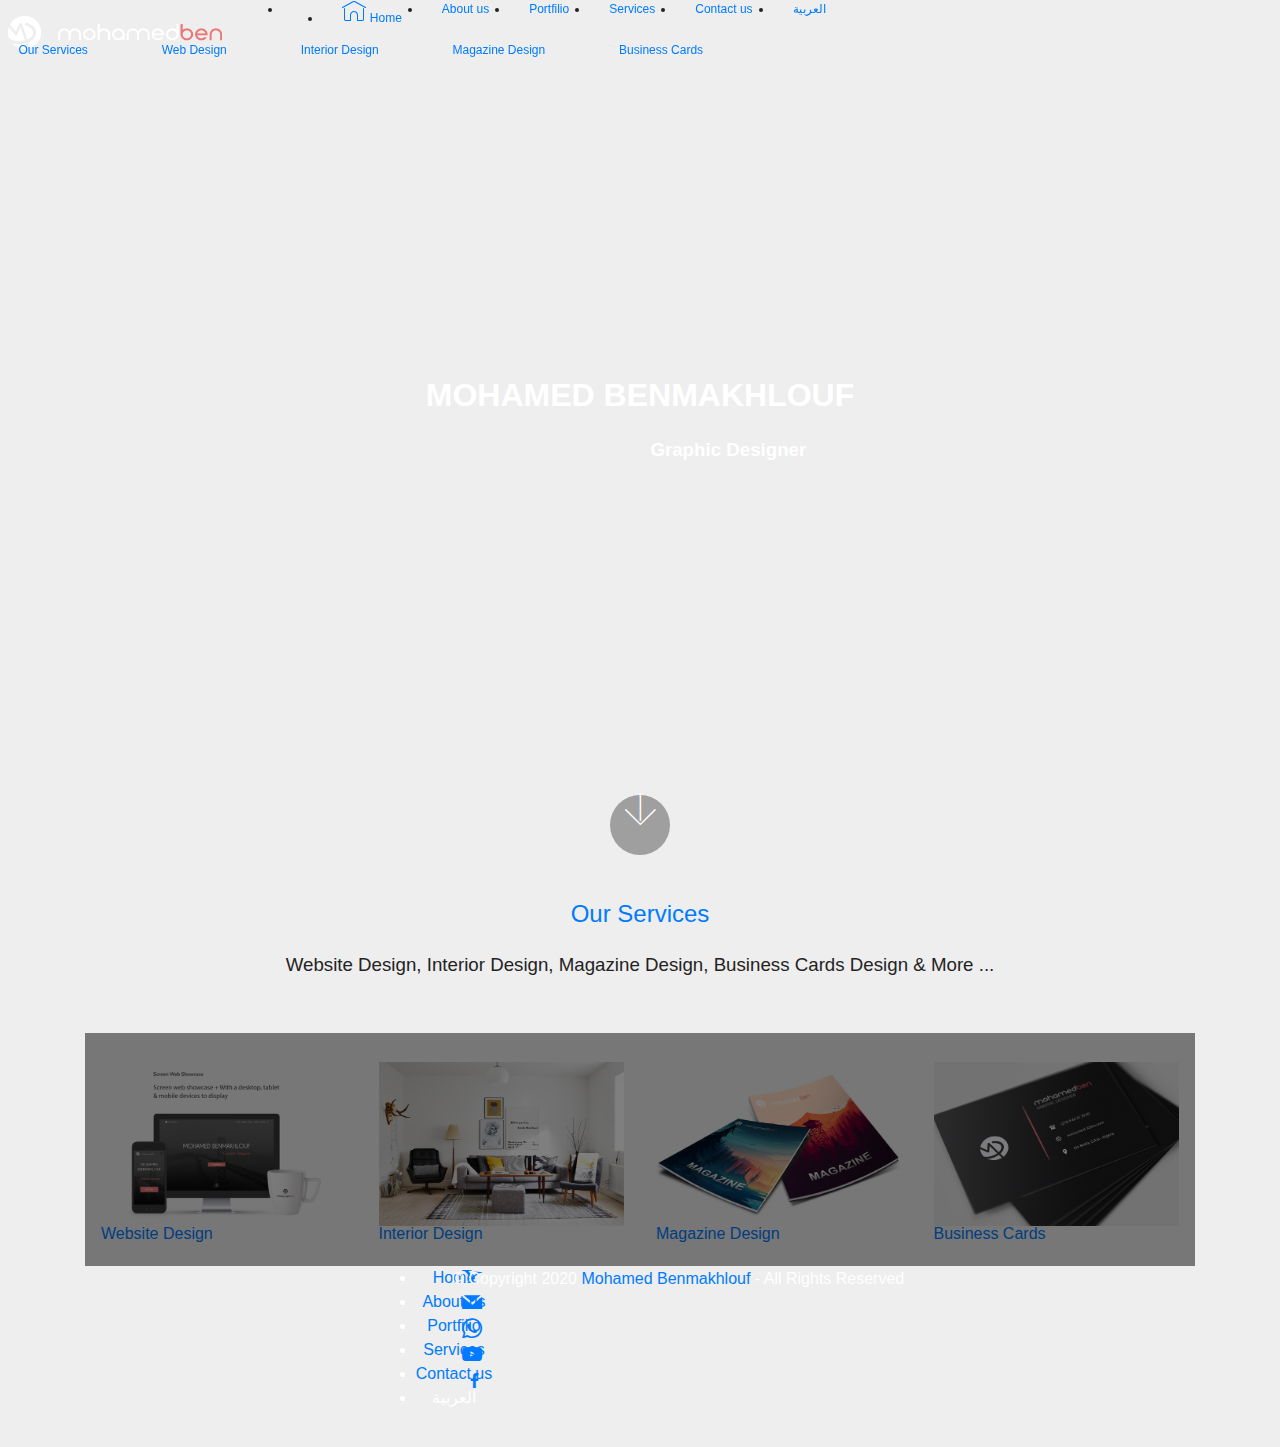
==== index.html @ 1be58bbb "create github pages" ====
<!DOCTYPE html>
<html  >
<head>
  <!-- Site made with Mobirise Website Builder v4.12.4, https://mobirise.com -->
  <meta charset="UTF-8">
  <meta http-equiv="X-UA-Compatible" content="IE=edge">
  <meta name="generator" content="Mobirise v4.12.4, mobirise.com">
  <meta name="viewport" content="width=device-width, initial-scale=1, minimum-scale=1">
  <link rel="shortcut icon" href="assets/images/logo-03-128x128-1.png" type="image/x-icon">
  <meta name="description" content="">
  
  
  <title>Home</title>
  <link rel="stylesheet" href="assets/web/assets/mobirise-icons/mobirise-icons.css">
  <link rel="stylesheet" href="assets/facebook-plugin/style.css">
  <link rel="stylesheet" href="assets/bootstrap/css/bootstrap.min.css">
  <link rel="stylesheet" href="assets/bootstrap/css/bootstrap-grid.min.css">
  <link rel="stylesheet" href="assets/bootstrap/css/bootstrap-reboot.min.css">
  <link rel="stylesheet" href="assets/dropdown/css/style.css">
  <link rel="stylesheet" href="assets/tether/tether.min.css">
  <link rel="stylesheet" href="assets/socicon/css/styles.css">
  <link rel="stylesheet" href="assets/theme/css/style.css">
  <link href="assets/fonts/style.css" rel="stylesheet">
  <link rel="preload" as="style" href="assets/mobirise/css/mbr-additional.css"><link rel="stylesheet" href="assets/mobirise/css/mbr-additional.css" type="text/css">
  
  
  
</head>
<body>
  <section class="menu cid-qTkzRZLJNu" once="menu" id="menu1-0">

    

    <nav class="navbar navbar-expand beta-menu navbar-dropdown align-items-center navbar-fixed-top navbar-toggleable-sm bg-color transparent">
        <button class="navbar-toggler navbar-toggler-right" type="button" data-toggle="collapse" data-target="#navbarSupportedContent" aria-controls="navbarSupportedContent" aria-expanded="false" aria-label="Toggle navigation">
            <div class="hamburger">
                <span></span>
                <span></span>
                <span></span>
                <span></span>
            </div>
        </button>
        <div class="menu-logo">
            <div class="navbar-brand">
                <span class="navbar-logo">
                    
                         <a href="index.html"><img src="assets/images/logo-mohamed-ben-408x108.png" alt="Bohamed Ben" title="Mohamed Ben" style="height: 3.8rem;"></a>
                    
                </span>
                
            </div>
        </div>
        <div class="collapse navbar-collapse" id="navbarSupportedContent">
            <ul class="navbar-nav nav-dropdown nav-right" data-app-modern-menu="true"><li class="nav-item">
                    <a class="nav-link link text-white display-4" href="https://mobirise.com">
                        </a>
                </li><li class="nav-item"><a class="nav-link link text-white display-4" href="index.html"><span class="mbri-home mbr-iconfont mbr-iconfont-btn" style="font-size: 24px;"></span>
                        
                        Home</a></li><li class="nav-item"><a class="nav-link link text-white display-4" href="page1.html">
                        
                        About us</a></li><li class="nav-item"><a class="nav-link link text-white display-4" href="page3.html" aria-expanded="false">
                        
                        Portfilio</a></li><li class="nav-item dropdown"><a class="nav-link link dropdown-toggle text-white display-4" href="page2.html" data-toggle="dropdown-submenu" aria-expanded="false">
                        
                        Services
                    </a><div class="dropdown-menu"><a class="dropdown-item text-white display-4" href="page2.html" aria-expanded="false">Our Services</a><a class="dropdown-item text-white display-4" href="page5.html">Web Design</a><a class="dropdown-item text-white display-4" href="page6.html" aria-expanded="false">Interior Design</a><a class="dropdown-item text-white display-4" href="page7.html" aria-expanded="false">Magazine Design</a><a class="dropdown-item text-white display-4" href="page8.html" aria-expanded="false">Business Cards&nbsp;</a></div></li><li class="nav-item"><a class="nav-link link text-white display-4" href="page4.html">
                        
                        Contact us</a></li><li class="nav-item"><a class="nav-link link text-white display-4" href="index.html" target="_blank">
                        
                        العربية</a></li></ul>
            
        </div>
    </nav>
</section>

<section class="engine"><a href="https://mobirise.info/u">bootstrap html templates</a></section><section class="cid-qTkA127IK8 mbr-fullscreen mbr-parallax-background" id="header2-1">

    

    

    <div class="container align-center">
        <div class="row justify-content-md-center">
            <div class="mbr-white col-md-10">
                <h1 class="mbr-section-title mbr-bold pb-3 mbr-fonts-style display-1">MOHAMED BENMAKHLOUF</h1>
                <h3 class="mbr-section-subtitle align-center mbr-light pb-3 mbr-fonts-style display-2"><strong>&nbsp; &nbsp; &nbsp; &nbsp; &nbsp; &nbsp; &nbsp; &nbsp; &nbsp; &nbsp; &nbsp; &nbsp; &nbsp; &nbsp; &nbsp; &nbsp; &nbsp; Graphic Designer<br></strong><br></h3>
                
                <div class="mbr-section-btn"><a class="btn btn-md btn-primary display-4" href="page1.html">LEARN MORE</a></div>
            </div>
        </div>
    </div>
    <div class="mbr-arrow hidden-sm-down" aria-hidden="true">
        <a href="#next">
            <i class="mbri-down mbr-iconfont"></i>
        </a>
    </div>
</section>

<section class="features18 popup-btn-cards cid-s6r267QpY0" id="features18-e">

    

    
    <div class="container">
        <h2 class="mbr-section-title pb-3 align-center mbr-fonts-style display-2"><strong><a href="page2.html" class="text-black">Our Services</a></strong></h2>
        <h3 class="mbr-section-subtitle display-5 align-center mbr-fonts-style mbr-light">Website Design, Interior Design, Magazine Design, Business Cards Design &amp; More ...</h3>
        <div class="media-container-row pt-5 ">
            <div class="card p-3 col-12 col-md-6 col-lg-3">
                <div class="card-wrapper ">
                    <div class="card-img">
                        <div class="mbr-overlay"></div>
                        <div class="mbr-section-btn text-center"><a href="page5.html" class="btn btn-primary display-4">Learn More</a></div>
                        <img src="assets/images/web-design.jpg" alt="Mobirise" title="">
                    </div>
                    <div class="card-box">
                        <h4 class="card-title mbr-fonts-style display-7">
                            <a href="page5.html">Website Design</a></h4>
                        
                    </div>
                </div>
            </div>
            <div class="card p-3 col-12 col-md-6 col-lg-3">
                <div class="card-wrapper">
                    <div class="card-img">
                        <div class="mbr-overlay"></div>
                        <div class="mbr-section-btn text-center"><a href="page6.html" class="btn btn-primary display-4">Learn More</a></div>
                        <img src="assets/images/image-int-design.jpg" alt="Mobirise" title="">
                    </div>
                    <div class="card-box">
                        <h4 class="card-title mbr-fonts-style display-7">
                            <a href="page6.html">Interior Design</a></h4>
                        
                    </div>
                </div>
            </div>

            <div class="card p-3 col-12 col-md-6 col-lg-3">
                <div class="card-wrapper">
                    <div class="card-img">
                        <div class="mbr-overlay"></div>
                        <div class="mbr-section-btn text-center"><a href="page7.html" class="btn btn-primary display-4">Learn More</a></div>
                        <img src="assets/images/magazine-design-.jpg" alt="Mobirise" title="">
                    </div>
                    <div class="card-box">
                        <h4 class="card-title mbr-fonts-style display-7"><a href="page7.html">Magazine Design</a></h4>
                        
                    </div>
                </div>
            </div>

            <div class="card p-3 col-12 col-md-6 col-lg-3">
                <div class="card-wrapper">
                    <div class="card-img">
                        <div class="mbr-overlay"></div>
                        <div class="mbr-section-btn text-center"><a href="page8.html" class="btn btn-primary display-4">Learn More</a></div>
                        <img src="assets/images/card-design-.jpg" alt="Mobirise" title="">
                    </div>
                    <div class="card-box">
                        <h4 class="card-title mbr-fonts-style display-7"><a href="page8.html">Business Cards&nbsp;</a></h4>
                        
                    </div>
                </div>
            </div>
        </div>
    </div>
</section>

<section once="footers" class="cid-s6qZ10oScq" id="footer7-c">

    

    

    <div class="container">
        <div class="media-container-row align-center mbr-white">
            <div class="row row-links">
                <ul class="foot-menu">
                    
                    
                    
                    
                    
                <li class="foot-menu-item mbr-fonts-style display-7"><a href="index.html">Home</a></li><li class="foot-menu-item mbr-fonts-style display-7"><a href="page1.html">About us</a></li><li class="foot-menu-item mbr-fonts-style display-7"><a href="page3.html">Portfilio</a>
                    </li><li class="foot-menu-item mbr-fonts-style display-7"><a href="page2.html">Services</a>
                    </li><li class="foot-menu-item mbr-fonts-style display-7"><a href="page4.html">Contact us</a></li><li class="foot-menu-item mbr-fonts-style display-7">العربية</li></ul>
            </div>
            <div class="row social-row">
                <div class="social-list align-right pb-2">
                    
                    
                    
                    
                    
                    
                <div class="soc-item">
                        <a href="mailto:info.3dsm@yahoo.com">
                            <span class="mbr-iconfont mbr-iconfont-social socicon-yahoo socicon" style="font-size: 20px;"></span>
                        </a>
                    </div><div class="soc-item">
                        <a href="mailto:info.3dsm@gmail.com">
                            <span class="mbr-iconfont mbr-iconfont-social socicon-mail socicon" style="font-size: 20px;"></span>
                        </a>
                    </div><div class="soc-item">
                        <a href="https://wa.me/213662615969">
                            <span class="mbr-iconfont mbr-iconfont-social socicon-whatsapp socicon" style="font-size: 20px;"></span>
                        </a>
                    </div><div class="soc-item">
                        <a href="https://www.youtube.com/channel/UCdK5eWe4_r5JFAxYfOYwh2g?view_as=subscriber" target="_blank">
                            <span class="mbr-iconfont mbr-iconfont-social socicon-youtube socicon" style="font-size: 20px;"></span>
                        </a>
                    </div><div class="soc-item">
                        
                            <a href="https://www.facebook.com/profile.php?id=100054017310471" target="_blank"><span class="mbr-iconfont mbr-iconfont-social socicon-facebook socicon" style="font-size: 15px;"></span></a>
                        
                    </div></div>
            </div>
            <div class="row row-copirayt">
                <p class="mbr-text mb-0 mbr-fonts-style mbr-white align-center display-7">© Copyright 2020 <a href="page1.html">Mohamed Benmakhlouf</a>&nbsp;- All Rights Reserved</p>
            </div>
        </div>
    </div>
</section>


  <script src="assets/web/assets/jquery/jquery.min.js"></script>
  <script src="assets/popper/popper.min.js"></script>
  <script src="https://connect.facebook.net/en_US/sdk.js#xfbml=1&version=v2.5"></script>
  <script src="https://apis.google.com/js/plusone.js"></script>
  <script src="assets/facebook-plugin/facebook-script.js"></script>
  <script src="assets/bootstrap/js/bootstrap.min.js"></script>
  <script src="assets/smoothscroll/smooth-scroll.js"></script>
  <script src="assets/dropdown/js/nav-dropdown.js"></script>
  <script src="assets/dropdown/js/navbar-dropdown.js"></script>
  <script src="assets/touchswipe/jquery.touch-swipe.min.js"></script>
  <script src="assets/parallax/jarallax.min.js"></script>
  <script src="assets/mbr-popup-btns/mbr-popup-btns.js"></script>
  <script src="assets/tether/tether.min.js"></script>
  <script src="assets/theme/js/script.js"></script>
  
  
</body>
</html>
---- assets/web/assets/mobirise-icons/mobirise-icons.css ----
@font-face {
  font-family: 'MobiriseIcons';
  src:  url('mobirise-icons.eot?spat4u');
  src:  url('mobirise-icons.eot?spat4u#iefix') format('embedded-opentype'),
    url('mobirise-icons.ttf?spat4u') format('truetype'),
    url('mobirise-icons.woff?spat4u') format('woff'),
    url('mobirise-icons.svg?spat4u#MobiriseIcons') format('svg');
  font-weight: normal;
  font-style: normal;
  font-display: swap;
}

[class^="mbri-"], [class*=" mbri-"] {
  /* use !important to prevent issues with browser extensions that change fonts */
  font-family: MobiriseIcons !important;
  speak: none;
  font-style: normal;
  font-weight: normal;
  font-variant: normal;
  text-transform: none;
  line-height: 1;

  /* Better Font Rendering =========== */
  -webkit-font-smoothing: antialiased;
  -moz-osx-font-smoothing: grayscale;
}

.mbri-add-submenu:before {
  content: "\e900";
}
.mbri-alert:before {
  content: "\e901";
}
.mbri-align-center:before {
  content: "\e902";
}
.mbri-align-justify:before {
  content: "\e903";
}
.mbri-align-left:before {
  content: "\e904";
}
.mbri-align-right:before {
  content: "\e905";
}
.mbri-android:before {
  content: "\e906";
}
.mbri-apple:before {
  content: "\e907";
}
.mbri-arrow-down:before {
  content: "\e908";
}
.mbri-arrow-next:before {
  content: "\e909";
}
.mbri-arrow-prev:before {
  content: "\e90a";
}
.mbri-arrow-up:before {
  content: "\e90b";
}
.mbri-bold:before {
  content: "\e90c";
}
.mbri-bookmark:before {
  content: "\e90d";
}
.mbri-bootstrap:before {
  content: "\e90e";
}
.mbri-briefcase:before {
  content: "\e90f";
}
.mbri-browse:before {
  content: "\e910";
}
.mbri-bulleted-list:before {
  content: "\e911";
}
.mbri-calendar:before {
  content: "\e912";
}
.mbri-camera:before {
  content: "\e913";
}
.mbri-cart-add:before {
  content: "\e914";
}
.mbri-cart-full:before {
  content: "\e915";
}
.mbri-cash:before {
  content: "\e916";
}
.mbri-change-style:before {
  content: "\e917";
}
.mbri-chat:before {
  content: "\e918";
}
.mbri-clock:before {
  content: "\e919";
}
.mbri-close:before {
  content: "\e91a";
}
.mbri-cloud:before {
  content: "\e91b";
}
.mbri-code:before {
  content: "\e91c";
}
.mbri-contact-form:before {
  content: "\e91d";
}
.mbri-credit-card:before {
  content: "\e91e";
}
.mbri-cursor-click:before {
  content: "\e91f";
}
.mbri-cust-feedback:before {
  content: "\e920";
}
.mbri-database:before {
  content: "\e921";
}
.mbri-delivery:before {
  content: "\e922";
}
.mbri-desktop:before {
  content: "\e923";
}
.mbri-devices:before {
  content: "\e924";
}
.mbri-down:before {
  content: "\e925";
}
.mbri-download:before {
  content: "\e989";
}
.mbri-drag-n-drop:before {
  content: "\e927";
}
.mbri-drag-n-drop2:before {
  content: "\e928";
}
.mbri-edit:before {
  content: "\e929";
}
.mbri-edit2:before {
  content: "\e92a";
}
.mbri-error:before {
  content: "\e92b";
}
.mbri-extension:before {
  content: "\e92c";
}
.mbri-features:before {
  content: "\e92d";
}
.mbri-file:before {
  content: "\e92e";
}
.mbri-flag:before {
  content: "\e92f";
}
.mbri-folder:before {
  content: "\e930";
}
.mbri-gift:before {
  content: "\e931";
}
.mbri-github:before {
  content: "\e932";
}
.mbri-globe:before {
  content: "\e933";
}
.mbri-globe-2:before {
  content: "\e934";
}
.mbri-growing-chart:before {
  content: "\e935";
}
.mbri-hearth:before {
  content: "\e936";
}
.mbri-help:before {
  content: "\e937";
}
.mbri-home:before {
  content: "\e938";
}
.mbri-hot-cup:before {
  content: "\e939";
}
.mbri-idea:before {
  content: "\e93a";
}
.mbri-image-gallery:before {
  content: "\e93b";
}
.mbri-image-slider:before {
  content: "\e93c";
}
.mbri-info:before {
  content: "\e93d";
}
.mbri-italic:before {
  content: "\e93e";
}
.mbri-key:before {
  content: "\e93f";
}
.mbri-laptop:before {
  content: "\e940";
}
.mbri-layers:before {
  content: "\e941";
}
.mbri-left-right:before {
  content: "\e942";
}
.mbri-left:before {
  content: "\e943";
}
.mbri-letter:before {
  content: "\e944";
}
.mbri-like:before {
  content: "\e945";
}
.mbri-link:before {
  content: "\e946";
}
.mbri-lock:before {
  content: "\e947";
}
.mbri-login:before {
  content: "\e948";
}
.mbri-logout:before {
  content: "\e949";
}
.mbri-magic-stick:before {
  content: "\e94a";
}
.mbri-map-pin:before {
  content: "\e94b";
}
.mbri-menu:before {
  content: "\e94c";
}
.mbri-mobile:before {
  content: "\e94d";
}
.mbri-mobile2:before {
  content: "\e94e";
}
.mbri-mobirise:before {
  content: "\e94f";
}
.mbri-more-horizontal:before {
  content: "\e950";
}
.mbri-more-vertical:before {
  content: "\e951";
}
.mbri-music:before {
  content: "\e952";
}
.mbri-new-file:before {
  content: "\e953";
}
.mbri-numbered-list:before {
  content: "\e954";
}
.mbri-opened-folder:before {
  content: "\e955";
}
.mbri-pages:before {
  content: "\e956";
}
.mbri-paper-plane:before {
  content: "\e957";
}
.mbri-paperclip:before {
  content: "\e958";
}
.mbri-photo:before {
  content: "\e959";
}
.mbri-photos:before {
  content: "\e95a";
}
.mbri-pin:before {
  content: "\e95b";
}
.mbri-play:before {
  content: "\e95c";
}
.mbri-plus:before {
  content: "\e95d";
}
.mbri-preview:before {
  content: "\e95e";
}
.mbri-print:before {
  content: "\e95f";
}
.mbri-protect:before {
  content: "\e960";
}
.mbri-question:before {
  content: "\e961";
}
.mbri-quote-left:before {
  content: "\e962";
}
.mbri-quote-right:before {
  content: "\e963";
}
.mbri-refresh:before {
  content: "\e964";
}
.mbri-responsive:before {
  content: "\e965";
}
.mbri-right:before {
  content: "\e966";
}
.mbri-rocket:before {
  content: "\e967";
}
.mbri-sad-face:before {
  content: "\e968";
}
.mbri-sale:before {
  content: "\e969";
}
.mbri-save:before {
  content: "\e96a";
}
.mbri-search:before {
  content: "\e96b";
}
.mbri-setting:before {
  content: "\e96c";
}
.mbri-setting2:before {
  content: "\e96d";
}
.mbri-setting3:before {
  content: "\e96e";
}
.mbri-share:before {
  content: "\e96f";
}
.mbri-shopping-bag:before {
  content: "\e970";
}
.mbri-shopping-basket:before {
  content: "\e971";
}
.mbri-shopping-cart:before {
  content: "\e972";
}
.mbri-sites:before {
  content: "\e973";
}
.mbri-smile-face:before {
  content: "\e974";
}
.mbri-speed:before {
  content: "\e975";
}
.mbri-star:before {
  content: "\e976";
}
.mbri-success:before {
  content: "\e977";
}
.mbri-sun:before {
  content: "\e978";
}
.mbri-sun2:before {
  content: "\e979";
}
.mbri-tablet:before {
  content: "\e97a";
}
.mbri-tablet-vertical:before {
  content: "\e97b";
}
.mbri-target:before {
  content: "\e97c";
}
.mbri-timer:before {
  content: "\e97d";
}
.mbri-to-ftp:before {
  content: "\e97e";
}
.mbri-to-local-drive:before {
  content: "\e97f";
}
.mbri-touch-swipe:before {
  content: "\e980";
}
.mbri-touch:before {
  content: "\e981";
}
.mbri-trash:before {
  content: "\e982";
}
.mbri-underline:before {
  content: "\e983";
}
.mbri-unlink:before {
  content: "\e984";
}
.mbri-unlock:before {
  content: "\e985";
}
.mbri-up-down:before {
  content: "\e986";
}
.mbri-up:before {
  content: "\e987";
}
.mbri-update:before {
  content: "\e988";
}
.mbri-upload:before {
 content: "\e926"; 
}
.mbri-user:before {
  content: "\e98a";
}
.mbri-user2:before {
  content: "\e98b";
}
.mbri-users:before {
  content: "\e98c";
}
.mbri-video:before {
  content: "\e98d";
}
.mbri-video-play:before {
  content: "\e98e";
}
.mbri-watch:before {
  content: "\e98f";
}
.mbri-website-theme:before {
  content: "\e990";
}
.mbri-wifi:before {
  content: "\e991";
}
.mbri-windows:before {
  content: "\e992";
}
.mbri-zoom-out:before {
  content: "\e993";
}
.mbri-redo:before {
  content: "\e994";
}
.mbri-undo:before {
  content: "\e995";
}
---- assets/facebook-plugin/style.css ----
.mbr-section.mbr-section__comments{
    position: relative;
}
.mbr-section__comments{
    background-size: cover;
}
.addons-container {
  position: relative;
  margin-left: auto;
  margin-right: auto;
  padding-right: 15px;
  padding-left: 15px; }
  @media (min-width: 576px) {
    .addons-container {
      padding-right: 15px;
      padding-left: 15px; } }
  @media (min-width: 768px) {
    .addons-container {
      padding-right: 15px;
      padding-left: 15px; } }
  @media (min-width: 992px) {
    .addons-container {
      padding-right: 15px;
      padding-left: 15px; } }
  @media (min-width: 1200px) {
    .addons-container {
      padding-right: 15px;
      padding-left: 15px; } }
  @media (min-width: 576px) {
    .addons-container {
      width: 540px;
      max-width: 100%; } }
  @media (min-width: 768px) {
    .addons-container {
      width: 720px;
      max-width: 100%; } }
  @media (min-width: 992px) {
    .addons-container {
      width: 960px;
      max-width: 100%; } }
  @media (min-width: 1200px) {
    .addons-container {
      width: 1140px;
      max-width: 100%; } }

.addons-container-inner{
    position: relative;
    width: 100%;
    min-height: 1px;
    padding-right: 15px;
    padding-left: 15px;
}
@media (min-width: 567px) {
    .addons-container-inner{
        -ms-flex: 0 0 66.666667%;
        flex: 0 0 66.666667%;
        max-width: 66.666667%;
    }
}
.addons-row{
    display: flex;
    justify-content:center;
}
---- assets/dropdown/css/style.css ----
.navbar-dropdown {
  left: 0;
  padding: 0;
  position: absolute;
  right: 0;
  top: 0;
  transition: all 0.45s ease;
  z-index: 1030;
  background: #282828; }
  .navbar-dropdown .navbar-logo {
    margin-right: 0.8rem;
    transition: margin 0.3s ease-in-out;
    vertical-align: middle; }
    .navbar-dropdown .navbar-logo img {
      height: 3.125rem;
      transition: all 0.3s ease-in-out; }
    .navbar-dropdown .navbar-logo.mbr-iconfont {
      font-size: 3.125rem;
      line-height: 3.125rem; }
  .navbar-dropdown .navbar-caption {
    font-weight: 700;
    white-space: normal;
    vertical-align: -4px;
    line-height: 3.125rem !important; }
    .navbar-dropdown .navbar-caption, .navbar-dropdown .navbar-caption:hover {
      color: inherit;
      text-decoration: none; }
  .navbar-dropdown .mbr-iconfont + .navbar-caption {
    vertical-align: -1px; }
  .navbar-dropdown.navbar-fixed-top {
    position: fixed; }
  .navbar-dropdown .navbar-brand span {
    vertical-align: -4px; }
  .navbar-dropdown.bg-color.transparent {
    background: none; }
  .navbar-dropdown.navbar-short .navbar-brand {
    padding: 0.625rem 0; }
    .navbar-dropdown.navbar-short .navbar-brand span {
      vertical-align: -1px; }
  .navbar-dropdown.navbar-short .navbar-caption {
    line-height: 2.375rem !important;
    vertical-align: -2px; }
  .navbar-dropdown.navbar-short .navbar-logo {
    margin-right: 0.5rem; }
    .navbar-dropdown.navbar-short .navbar-logo img {
      height: 2.375rem; }
    .navbar-dropdown.navbar-short .navbar-logo.mbr-iconfont {
      font-size: 2.375rem;
      line-height: 2.375rem; }
  .navbar-dropdown.navbar-short .mbr-table-cell {
    height: 3.625rem; }
  .navbar-dropdown .navbar-close {
    left: 0.6875rem;
    position: fixed;
    top: 0.75rem;
    z-index: 1000; }
  .navbar-dropdown .hamburger-icon {
    content: "";
    display: inline-block;
    vertical-align: middle;
    width: 16px;
    -webkit-box-shadow: 0 -6px 0 1px #282828,0 0 0 1px #282828,0 6px 0 1px #282828;
    -moz-box-shadow: 0 -6px 0 1px #282828,0 0 0 1px #282828,0 6px 0 1px #282828;
    box-shadow: 0 -6px 0 1px #282828,0 0 0 1px #282828,0 6px 0 1px #282828; }

.dropdown-menu .dropdown-toggle[data-toggle="dropdown-submenu"]::after {
  border-bottom: 0.35em solid transparent;
  border-left: 0.35em solid;
  border-right: 0;
  border-top: 0.35em solid transparent;
  margin-left: 0.3rem; }

.dropdown-menu .dropdown-item:focus {
  outline: 0; }

.nav-dropdown {
  font-size: 0.75rem;
  font-weight: 500;
  height: auto !important; }
  .nav-dropdown .nav-btn {
    padding-left: 1rem; }
  .nav-dropdown .link {
    margin: .667em 1.667em;
    font-weight: 500;
    padding: 0;
    transition: color .2s ease-in-out; }
    .nav-dropdown .link.dropdown-toggle {
      margin-right: 2.583em; }
      .nav-dropdown .link.dropdown-toggle::after {
        margin-left: .25rem;
        border-top: 0.35em solid;
        border-right: 0.35em solid transparent;
        border-left: 0.35em solid transparent;
        border-bottom: 0; }
      .nav-dropdown .link.dropdown-toggle[aria-expanded="true"] {
        margin: 0;
        padding: 0.667em 3.263em  0.667em 1.667em; }
  .nav-dropdown .link::after,
  .nav-dropdown .dropdown-item::after {
    color: inherit; }
  .nav-dropdown .btn {
    font-size: 0.75rem;
    font-weight: 700;
    letter-spacing: 0;
    margin-bottom: 0;
    padding-left: 1.25rem;
    padding-right: 1.25rem; }
  .nav-dropdown .dropdown-menu {
    border-radius: 0;
    border: 0;
    left: 0;
    margin: 0;
    padding-bottom: 1.25rem;
    padding-top: 1.25rem;
    position: relative; }
  .nav-dropdown .dropdown-submenu {
    margin-left: 0.125rem;
    top: 0; }
  .nav-dropdown .dropdown-item {
    font-weight: 500;
    line-height: 2;
    padding: 0.3846em 4.615em 0.3846em 1.5385em;
    position: relative;
    transition: color .2s ease-in-out, background-color .2s ease-in-out; }
    .nav-dropdown .dropdown-item::after {
      margin-top: -0.3077em;
      position: absolute;
      right: 1.1538em;
      top: 50%; }
    .nav-dropdown .dropdown-item:focus, .nav-dropdown .dropdown-item:hover {
      background: none; }

@media (max-width: 767px) {
  .nav-dropdown.navbar-toggleable-sm {
    bottom: 0;
    display: none;
    left: 0;
    overflow-x: hidden;
    position: fixed;
    top: 0;
    transform: translateX(-100%);
    -ms-transform: translateX(-100%);
    -webkit-transform: translateX(-100%);
    width: 18.75rem;
    z-index: 999; } }
.nav-dropdown.navbar-toggleable-xl {
  bottom: 0;
  display: none;
  left: 0;
  overflow-x: hidden;
  position: fixed;
  top: 0;
  transform: translateX(-100%);
  -ms-transform: translateX(-100%);
  -webkit-transform: translateX(-100%);
  width: 18.75rem;
  z-index: 999; }

.nav-dropdown-sm {
  display: block !important;
  overflow-x: hidden;
  overflow: auto;
  padding-top: 3.875rem; }
  .nav-dropdown-sm::after {
    content: "";
    display: block;
    height: 3rem;
    width: 100%; }
  .nav-dropdown-sm.collapse.in ~ .navbar-close {
    display: block !important; }
  .nav-dropdown-sm.collapsing, .nav-dropdown-sm.collapse.in {
    transform: translateX(0);
    -ms-transform: translateX(0);
    -webkit-transform: translateX(0);
    transition: all 0.25s ease-out;
    -webkit-transition: all 0.25s ease-out;
    background: #282828; }
  .nav-dropdown-sm.collapsing[aria-expanded="false"] {
    transform: translateX(-100%);
    -ms-transform: translateX(-100%);
    -webkit-transform: translateX(-100%); }
  .nav-dropdown-sm .nav-item {
    display: block;
    margin-left: 0 !important;
    padding-left: 0; }
  .nav-dropdown-sm .link,
  .nav-dropdown-sm .dropdown-item {
    border-top: 1px dotted rgba(255, 255, 255, 0.1);
    font-size: 0.8125rem;
    line-height: 1.6;
    margin: 0 !important;
    padding: 0.875rem 2.4rem 0.875rem 1.5625rem !important;
    position: relative;
    white-space: normal; }
    .nav-dropdown-sm .link:focus, .nav-dropdown-sm .link:hover,
    .nav-dropdown-sm .dropdown-item:focus,
    .nav-dropdown-sm .dropdown-item:hover {
      background: rgba(0, 0, 0, 0.2) !important;
      color: #c0a375; }
  .nav-dropdown-sm .nav-btn {
    position: relative;
    padding: 1.5625rem 1.5625rem 0 1.5625rem; }
    .nav-dropdown-sm .nav-btn::before {
      border-top: 1px dotted rgba(255, 255, 255, 0.1);
      content: "";
      left: 0;
      position: absolute;
      top: 0;
      width: 100%; }
    .nav-dropdown-sm .nav-btn + .nav-btn {
      padding-top: 0.625rem; }
      .nav-dropdown-sm .nav-btn + .nav-btn::before {
        display: none; }
  .nav-dropdown-sm .btn {
    padding: 0.625rem 0; }
  .nav-dropdown-sm .dropdown-toggle[data-toggle="dropdown-submenu"]::after {
    margin-left: .25rem;
    border-top: 0.35em solid;
    border-right: 0.35em solid transparent;
    border-left: 0.35em solid transparent;
    border-bottom: 0; }
  .nav-dropdown-sm .dropdown-toggle[data-toggle="dropdown-submenu"][aria-expanded="true"]::after {
    border-top: 0;
    border-right: 0.35em solid transparent;
    border-left: 0.35em solid transparent;
    border-bottom: 0.35em solid; }
  .nav-dropdown-sm .dropdown-menu {
    margin: 0;
    padding: 0;
    position: relative;
    top: 0;
    left: 0;
    width: 100%;
    border: 0;
    float: none;
    border-radius: 0;
    background: none; }
  .nav-dropdown-sm .dropdown-submenu {
    left: 100%;
    margin-left: 0.125rem;
    margin-top: -1.25rem;
    top: 0; }

.navbar-toggleable-sm .nav-dropdown .dropdown-menu {
  position: absolute; }

.navbar-toggleable-sm .nav-dropdown .dropdown-submenu {
  left: 100%;
  margin-left: 0.125rem;
  margin-top: -1.25rem;
  top: 0; }

.navbar-toggleable-sm.opened .nav-dropdown .dropdown-menu {
  position: relative; }

.navbar-toggleable-sm.opened .nav-dropdown .dropdown-submenu {
  left: 0;
  margin-left: 00rem;
  margin-top: 0rem;
  top: 0; }

.is-builder .nav-dropdown.collapsing {
  transition: none !important; }

/*# sourceMappingURL=style.css.map */
---- assets/socicon/css/styles.css ----
@charset "UTF-8";

@font-face {
  font-family: 'Socicon';
  src:  url('../fonts/socicon.eot');
  src:  url('../fonts/socicon.eot?#iefix') format('embedded-opentype'),
    url('../fonts/socicon.woff2') format('woff2'),
    url('../fonts/socicon.ttf') format('truetype'),
    url('../fonts/socicon.woff') format('woff'),
    url('../fonts/socicon.svg#socicon') format('svg');
  font-weight: normal;
  font-style: normal;
}

[data-icon]:before {
  font-family: "socicon" !important;
  content: attr(data-icon);
  font-style: normal !important;
  font-weight: normal !important;
  font-variant: normal !important;
  text-transform: none !important;
  speak: none;
  line-height: 1;
  -webkit-font-smoothing: antialiased;
  -moz-osx-font-smoothing: grayscale;
}

[class^="socicon-"], [class*=" socicon-"] {
  /* use !important to prevent issues with browser extensions that change fonts */
  font-family: 'Socicon' !important;
  speak: none;
  font-style: normal;
  font-weight: normal;
  font-variant: normal;
  text-transform: none;
  line-height: 1;

  /* Better Font Rendering =========== */
  -webkit-font-smoothing: antialiased;
  -moz-osx-font-smoothing: grayscale;
}

.socicon-eitaa:before {
  content: "\e97c";
}
.socicon-soroush:before {
  content: "\e97d";
}
.socicon-bale:before {
  content: "\e97e";
}
.socicon-zazzle:before {
  content: "\e97b";
}
.socicon-society6:before {
  content: "\e97a";
}
.socicon-redbubble:before {
  content: "\e979";
}
.socicon-avvo:before {
  content: "\e978";
}
.socicon-stitcher:before {
  content: "\e977";
}
.socicon-googlehangouts:before {
  content: "\e974";
}
.socicon-dlive:before {
  content: "\e975";
}
.socicon-vsco:before {
  content: "\e976";
}
.socicon-flipboard:before {
  content: "\e973";
}
.socicon-ubuntu:before {
  content: "\e958";
}
.socicon-artstation:before {
  content: "\e959";
}
.socicon-invision:before {
  content: "\e95a";
}
.socicon-torial:before {
  content: "\e95b";
}
.socicon-collectorz:before {
  content: "\e95c";
}
.socicon-seenthis:before {
  content: "\e95d";
}
.socicon-googleplaymusic:before {
  content: "\e95e";
}
.socicon-debian:before {
  content: "\e95f";
}
.socicon-filmfreeway:before {
  content: "\e960";
}
.socicon-gnome:before {
  content: "\e961";
}
.socicon-itchio:before {
  content: "\e962";
}
.socicon-jamendo:before {
  content: "\e963";
}
.socicon-mix:before {
  content: "\e964";
}
.socicon-sharepoint:before {
  content: "\e965";
}
.socicon-tinder:before {
  content: "\e966";
}
.socicon-windguru:before {
  content: "\e967";
}
.socicon-cdbaby:before {
  content: "\e968";
}
.socicon-elementaryos:before {
  content: "\e969";
}
.socicon-stage32:before {
  content: "\e96a";
}
.socicon-tiktok:before {
  content: "\e96b";
}
.socicon-gitter:before {
  content: "\e96c";
}
.socicon-letterboxd:before {
  content: "\e96d";
}
.socicon-threema:before {
  content: "\e96e";
}
.socicon-splice:before {
  content: "\e96f";
}
.socicon-metapop:before {
  content: "\e970";
}
.socicon-naver:before {
  content: "\e971";
}
.socicon-remote:before {
  content: "\e972";
}
.socicon-internet:before {
  content: "\e957";
}
.socicon-moddb:before {
  content: "\e94b";
}
.socicon-indiedb:before {
  content: "\e94c";
}
.socicon-traxsource:before {
  content: "\e94d";
}
.socicon-gamefor:before {
  content: "\e94e";
}
.socicon-pixiv:before {
  content: "\e94f";
}
.socicon-myanimelist:before {
  content: "\e950";
}
.socicon-blackberry:before {
  content: "\e951";
}
.socicon-wickr:before {
  content: "\e952";
}
.socicon-spip:before {
  content: "\e953";
}
.socicon-napster:before {
  content: "\e954";
}
.socicon-beatport:before {
  content: "\e955";
}
.socicon-hackerone:before {
  content: "\e956";
}
.socicon-hackernews:before {
  content: "\e946";
}
.socicon-smashwords:before {
  content: "\e947";
}
.socicon-kobo:before {
  content: "\e948";
}
.socicon-bookbub:before {
  content: "\e949";
}
.socicon-mailru:before {
  content: "\e94a";
}
.socicon-gitlab:before {
  content: "\e945";
}
.socicon-instructables:before {
  content: "\e944";
}
.socicon-portfolio:before {
  content: "\e943";
}
.socicon-codered:before {
  content: "\e940";
}
.socicon-origin:before {
  content: "\e941";
}
.socicon-nextdoor:before {
  content: "\e942";
}
.socicon-udemy:before {
  content: "\e93f";
}
.socicon-livemaster:before {
  content: "\e93e";
}
.socicon-crunchbase:before {
  content: "\e93b";
}
.socicon-homefy:before {
  content: "\e93c";
}
.socicon-calendly:before {
  content: "\e93d";
}
.socicon-realtor:before {
  content: "\e90f";
}
.socicon-tidal:before {
  content: "\e910";
}
.socicon-qobuz:before {
  content: "\e911";
}
.socicon-natgeo:before {
  content: "\e912";
}
.socicon-mastodon:before {
  content: "\e913";
}
.socicon-unsplash:before {
  content: "\e914";
}
.socicon-homeadvisor:before {
  content: "\e915";
}
.socicon-angieslist:before {
  content: "\e916";
}
.socicon-codepen:before {
  content: "\e917";
}
.socicon-slack:before {
  content: "\e918";
}
.socicon-openaigym:before {
  content: "\e919";
}
.socicon-logmein:before {
  content: "\e91a";
}
.socicon-fiverr:before {
  content: "\e91b";
}
.socicon-gotomeeting:before {
  content: "\e91c";
}
.socicon-aliexpress:before {
  content: "\e91d";
}
.socicon-guru:before {
  content: "\e91e";
}
.socicon-appstore:before {
  content: "\e91f";
}
.socicon-homes:before {
  content: "\e920";
}
.socicon-zoom:before {
  content: "\e921";
}
.socicon-alibaba:before {
  content: "\e922";
}
.socicon-craigslist:before {
  content: "\e923";
}
.socicon-wix:before {
  content: "\e924";
}
.socicon-redfin:before {
  content: "\e925";
}
.socicon-googlecalendar:before {
  content: "\e926";
}
.socicon-shopify:before {
  content: "\e927";
}
.socicon-freelancer:before {
  content: "\e928";
}
.socicon-seedrs:before {
  content: "\e929";
}
.socicon-bing:before {
  content: "\e92a";
}
.socicon-doodle:before {
  content: "\e92b";
}
.socicon-bonanza:before {
  content: "\e92c";
}
.socicon-squarespace:before {
  content: "\e92d";
}
.socicon-toptal:before {
  content: "\e92e";
}
.socicon-gust:before {
  content: "\e92f";
}
.socicon-ask:before {
  content: "\e930";
}
.socicon-trulia:before {
  content: "\e931";
}
.socicon-loomly:before {
  content: "\e932";
}
.socicon-ghost:before {
  content: "\e933";
}
.socicon-upwork:before {
  content: "\e934";
}
.socicon-fundable:before {
  content: "\e935";
}
.socicon-booking:before {
  content: "\e936";
}
.socicon-googlemaps:before {
  content: "\e937";
}
.socicon-zillow:before {
  content: "\e938";
}
.socicon-niconico:before {
  content: "\e939";
}
.socicon-toneden:before {
  content: "\e93a";
}
.socicon-augment:before {
  content: "\e908";
}
.socicon-bitbucket:before {
  content: "\e909";
}
.socicon-fyuse:before {
  content: "\e90a";
}
.socicon-yt-gaming:before {
  content: "\e90b";
}
.socicon-sketchfab:before {
  content: "\e90c";
}
.socicon-mobcrush:before {
  content: "\e90d";
}
.socicon-microsoft:before {
  content: "\e90e";
}
.socicon-pandora:before {
  content: "\e907";
}
.socicon-messenger:before {
  content: "\e906";
}
.socicon-gamewisp:before {
  content: "\e905";
}
.socicon-bloglovin:before {
  content: "\e904";
}
.socicon-tunein:before {
  content: "\e903";
}
.socicon-gamejolt:before {
  content: "\e901";
}
.socicon-trello:before {
  content: "\e902";
}
.socicon-spreadshirt:before {
  content: "\e900";
}
.socicon-500px:before {
  content: "\e000";
}
.socicon-8tracks:before {
  content: "\e001";
}
.socicon-airbnb:before {
  content: "\e002";
}
.socicon-alliance:before {
  content: "\e003";
}
.socicon-amazon:before {
  content: "\e004";
}
.socicon-amplement:before {
  content: "\e005";
}
.socicon-android:before {
  content: "\e006";
}
.socicon-angellist:before {
  content: "\e007";
}
.socicon-apple:before {
  content: "\e008";
}
.socicon-appnet:before {
  content: "\e009";
}
.socicon-baidu:before {
  content: "\e00a";
}
.socicon-bandcamp:before {
  content: "\e00b";
}
.socicon-battlenet:before {
  content: "\e00c";
}
.socicon-mixer:before {
  content: "\e00d";
}
.socicon-bebee:before {
  content: "\e00e";
}
.socicon-bebo:before {
  content: "\e00f";
}
.socicon-behance:before {
  content: "\e010";
}
.socicon-blizzard:before {
  content: "\e011";
}
.socicon-blogger:before {
  content: "\e012";
}
.socicon-buffer:before {
  content: "\e013";
}
.socicon-chrome:before {
  content: "\e014";
}
.socicon-coderwall:before {
  content: "\e015";
}
.socicon-curse:before {
  content: "\e016";
}
.socicon-dailymotion:before {
  content: "\e017";
}
.socicon-deezer:before {
  content: "\e018";
}
.socicon-delicious:before {
  content: "\e019";
}
.socicon-deviantart:before {
  content: "\e01a";
}
.socicon-diablo:before {
  content: "\e01b";
}
.socicon-digg:before {
  content: "\e01c";
}
.socicon-discord:before {
  content: "\e01d";
}
.socicon-disqus:before {
  content: "\e01e";
}
.socicon-douban:before {
  content: "\e01f";
}
.socicon-draugiem:before {
  content: "\e020";
}
.socicon-dribbble:before {
  content: "\e021";
}
.socicon-drupal:before {
  content: "\e022";
}
.socicon-ebay:before {
  content: "\e023";
}
.socicon-ello:before {
  content: "\e024";
}
.socicon-endomodo:before {
  content: "\e025";
}
.socicon-envato:before {
  content: "\e026";
}
.socicon-etsy:before {
  content: "\e027";
}
.socicon-facebook:before {
  content: "\e028";
}
.socicon-feedburner:before {
  content: "\e029";
}
.socicon-filmweb:before {
  content: "\e02a";
}
.socicon-firefox:before {
  content: "\e02b";
}
.socicon-flattr:before {
  content: "\e02c";
}
.socicon-flickr:before {
  content: "\e02d";
}
.socicon-formulr:before {
  content: "\e02e";
}
.socicon-forrst:before {
  content: "\e02f";
}
.socicon-foursquare:before {
  content: "\e030";
}
.socicon-friendfeed:before {
  content: "\e031";
}
.socicon-github:before {
  content: "\e032";
}
.socicon-goodreads:before {
  content: "\e033";
}
.socicon-google:before {
  content: "\e034";
}
.socicon-googlescholar:before {
  content: "\e035";
}
.socicon-googlegroups:before {
  content: "\e036";
}
.socicon-googlephotos:before {
  content: "\e037";
}
.socicon-googleplus:before {
  content: "\e038";
}
.socicon-grooveshark:before {
  content: "\e039";
}
.socicon-hackerrank:before {
  content: "\e03a";
}
.socicon-hearthstone:before {
  content: "\e03b";
}
.socicon-hellocoton:before {
  content: "\e03c";
}
.socicon-heroes:before {
  content: "\e03d";
}
.socicon-smashcast:before {
  content: "\e03e";
}
.socicon-horde:before {
  content: "\e03f";
}
.socicon-houzz:before {
  content: "\e040";
}
.socicon-icq:before {
  content: "\e041";
}
.socicon-identica:before {
  content: "\e042";
}
.socicon-imdb:before {
  content: "\e043";
}
.socicon-instagram:before {
  content: "\e044";
}
.socicon-issuu:before {
  content: "\e045";
}
.socicon-istock:before {
  content: "\e046";
}
.socicon-itunes:before {
  content: "\e047";
}
.socicon-keybase:before {
  content: "\e048";
}
.socicon-lanyrd:before {
  content: "\e049";
}
.socicon-lastfm:before {
  content: "\e04a";
}
.socicon-line:before {
  content: "\e04b";
}
.socicon-linkedin:before {
  content: "\e04c";
}
.socicon-livejournal:before {
  content: "\e04d";
}
.socicon-lyft:before {
  content: "\e04e";
}
.socicon-macos:before {
  content: "\e04f";
}
.socicon-mail:before {
  content: "\e050";
}
.socicon-medium:before {
  content: "\e051";
}
.socicon-meetup:before {
  content: "\e052";
}
.socicon-mixcloud:before {
  content: "\e053";
}
.socicon-modelmayhem:before {
  content: "\e054";
}
.socicon-mumble:before {
  content: "\e055";
}
.socicon-myspace:before {
  content: "\e056";
}
.socicon-newsvine:before {
  content: "\e057";
}
.socicon-nintendo:before {
  content: "\e058";
}
.socicon-npm:before {
  content: "\e059";
}
.socicon-odnoklassniki:before {
  content: "\e05a";
}
.socicon-openid:before {
  content: "\e05b";
}
.socicon-opera:before {
  content: "\e05c";
}
.socicon-outlook:before {
  content: "\e05d";
}
.socicon-overwatch:before {
  content: "\e05e";
}
.socicon-patreon:before {
  content: "\e05f";
}
.socicon-paypal:before {
  content: "\e060";
}
.socicon-periscope:before {
  content: "\e061";
}
.socicon-persona:before {
  content: "\e062";
}
.socicon-pinterest:before {
  content: "\e063";
}
.socicon-play:before {
  content: "\e064";
}
.socicon-player:before {
  content: "\e065";
}
.socicon-playstation:before {
  content: "\e066";
}
.socicon-pocket:before {
  content: "\e067";
}
.socicon-qq:before {
  content: "\e068";
}
.socicon-quora:before {
  content: "\e069";
}
.socicon-raidcall:before {
  content: "\e06a";
}
.socicon-ravelry:before {
  content: "\e06b";
}
.socicon-reddit:before {
  content: "\e06c";
}
.socicon-renren:before {
  content: "\e06d";
}
.socicon-researchgate:before {
  content: "\e06e";
}
.socicon-residentadvisor:before {
  content: "\e06f";
}
.socicon-reverbnation:before {
  content: "\e070";
}
.socicon-rss:before {
  content: "\e071";
}
.socicon-sharethis:before {
  content: "\e072";
}
.socicon-skype:before {
  content: "\e073";
}
.socicon-slideshare:before {
  content: "\e074";
}
.socicon-smugmug:before {
  content: "\e075";
}
.socicon-snapchat:before {
  content: "\e076";
}
.socicon-songkick:before {
  content: "\e077";
}
.socicon-soundcloud:before {
  content: "\e078";
}
.socicon-spotify:before {
  content: "\e079";
}
.socicon-stackexchange:before {
  content: "\e07a";
}
.socicon-stackoverflow:before {
  content: "\e07b";
}
.socicon-starcraft:before {
  content: "\e07c";
}
.socicon-stayfriends:before {
  content: "\e07d";
}
.socicon-steam:before {
  content: "\e07e";
}
.socicon-storehouse:before {
  content: "\e07f";
}
.socicon-strava:before {
  content: "\e080";
}
.socicon-streamjar:before {
  content: "\e081";
}
.socicon-stumbleupon:before {
  content: "\e082";
}
.socicon-swarm:before {
  content: "\e083";
}
.socicon-teamspeak:before {
  content: "\e084";
}
.socicon-teamviewer:before {
  content: "\e085";
}
.socicon-technorati:before {
  content: "\e086";
}
.socicon-telegram:before {
  content: "\e087";
}
.socicon-tripadvisor:before {
  content: "\e088";
}
.socicon-tripit:before {
  content: "\e089";
}
.socicon-triplej:before {
  content: "\e08a";
}
.socicon-tumblr:before {
  content: "\e08b";
}
.socicon-twitch:before {
  content: "\e08c";
}
.socicon-twitter:before {
  content: "\e08d";
}
.socicon-uber:before {
  content: "\e08e";
}
.socicon-ventrilo:before {
  content: "\e08f";
}
.socicon-viadeo:before {
  content: "\e090";
}
.socicon-viber:before {
  content: "\e091";
}
.socicon-viewbug:before {
  content: "\e092";
}
.socicon-vimeo:before {
  content: "\e093";
}
.socicon-vine:before {
  content: "\e094";
}
.socicon-vkontakte:before {
  content: "\e095";
}
.socicon-warcraft:before {
  content: "\e096";
}
.socicon-wechat:before {
  content: "\e097";
}
.socicon-weibo:before {
  content: "\e098";
}
.socicon-whatsapp:before {
  content: "\e099";
}
.socicon-wikipedia:before {
  content: "\e09a";
}
.socicon-windows:before {
  content: "\e09b";
}
.socicon-wordpress:before {
  content: "\e09c";
}
.socicon-wykop:before {
  content: "\e09d";
}
.socicon-xbox:before {
  content: "\e09e";
}
.socicon-xing:before {
  content: "\e09f";
}
.socicon-yahoo:before {
  content: "\e0a0";
}
.socicon-yammer:before {
  content: "\e0a1";
}
.socicon-yandex:before {
  content: "\e0a2";
}
.socicon-yelp:before {
  content: "\e0a3";
}
.socicon-younow:before {
  content: "\e0a4";
}
.socicon-youtube:before {
  content: "\e0a5";
}
.socicon-zapier:before {
  content: "\e0a6";
}
.socicon-zerply:before {
  content: "\e0a7";
}
.socicon-zomato:before {
  content: "\e0a8";
}
.socicon-zynga:before {
  content: "\e0a9";
}
---- assets/theme/css/style.css ----
/*!
 * Mobirise v4 theme (https://mobirise.com/)
 * Copyright 2017 Mobirise
 */
section {
  background-color: #eeeeee;
}

.form-control:focus {
  box-shadow: none;
}

:focus {
  outline: none;
}

body {
  font-style: normal;
  line-height: 1.5;
}

section,
.container,
.container-fluid {
  position: relative;
  word-wrap: break-word;
}

a.mbr-iconfont:hover {
  text-decoration: none;
}

.article .lead p,
.article .lead ul,
.article .lead ol,
.article .lead pre,
.article .lead blockquote {
  margin-bottom: 0;
}

ul,
ol,
pre,
blockquote {
  margin-bottom: 2.3125rem;
}

pre {
  background: #f4f4f4;
  padding: 10px 24px;
  white-space: pre-wrap;
}

.inactive {
  -webkit-user-select: none;
  -moz-user-select: none;
  -ms-user-select: none;
  user-select: none;
  pointer-events: none;
  -webkit-user-drag: none;
  user-drag: none;
}

.mbr-section__comments .row {
  justify-content: center;
  -webkit-justify-content: center;
}

a {
  font-style: normal;
  font-weight: 400;
  cursor: pointer;
}

a, a:hover {
  text-decoration: none;
}

figure {
  margin-bottom: 0;
}

body {
  color: #232323;
}

h1,
h2,
h3,
h4,
h5,
h6,
.h1,
.h2,
.h3,
.h4,
.h5,
.h6,
.display-1,
.display-2,
.display-3,
.display-4 {
  line-height: 1;
  word-break: break-word;
  word-wrap: break-word;
}

.mbr-section-title {
  font-style: normal;
  line-height: 1.2;
}

.mbr-section-subtitle {
  line-height: 1.3;
}

.mbr-text {
  font-style: normal;
  line-height: 1.6;
}

b,
strong {
  font-weight: bold;
}

blockquote {
  padding: 10px 0 10px 20px;
  position: relative;
  border-left: 2px solid;
  border-color: #ff3366;
}

input:-webkit-autofill, input:-webkit-autofill:hover, input:-webkit-autofill:focus, input:-webkit-autofill:active {
  transition-delay: 9999s;
  transition-property: background-color, color;
}

textarea[type='hidden'] {
  display: none;
}

body {
  position: relative;
}

section {
  background-position: 50% 50%;
  background-repeat: no-repeat;
  background-size: cover;
}

section .mbr-background-video,
section .mbr-background-video-preview {
  position: absolute;
  bottom: 0;
  left: 0;
  right: 0;
  top: 0;
}

.hidden {
  visibility: hidden;
}

.mbr-z-index20 {
  z-index: 20;
}

/*! Base colors */
.mbr-white {
  color: #ffffff;
}

.mbr-black {
  color: #000000;
}

.mbr-bg-white {
  background-color: #ffffff;
}

.mbr-bg-black {
  background-color: #000000;
}

/*! Text-aligns */
.align-left {
  text-align: left;
}

.align-center {
  text-align: center;
}

.align-right {
  text-align: right;
}

@media (max-width: 767px) {
  .align-left,
  .align-center,
  .align-right,
  .mbr-section-btn,
  .mbr-section-title {
    text-align: center;
  }
}

/*! Font-weight  */
.mbr-light {
  font-weight: 300;
}

.mbr-regular {
  font-weight: 400;
}

.mbr-semibold {
  font-weight: 500;
}

.mbr-bold {
  font-weight: 700;
}

/*! Media  */
.media-size-item {
  -moz-flex: 1 1 auto;
  -o-flex: 1 1 auto;
  flex: 1 1 auto;
}

.media-content {
  flex-basis: 100%;
}

.media-container-row {
  display: flex;
  flex-direction: row;
  flex-wrap: wrap;
  justify-content: center;
  align-content: center;
  align-items: start;
}

.media-container-row .media-size-item {
  width: 400px;
}

.media-container-column {
  display: flex;
  flex-direction: column;
  flex-wrap: wrap;
  justify-content: center;
  align-content: center;
  align-items: stretch;
}

.media-container-column > * {
  width: 100%;
}

@media (min-width: 992px) {
  .media-container-row {
    flex-wrap: nowrap;
  }
}

figure {
  overflow: hidden;
}

figure[mbr-media-size] {
  transition: width 0.1s;
}

.mbr-figure img,
.mbr-figure iframe {
  display: block;
  width: 100%;
}

.card {
  background-color: transparent;
  border: none;
}

.card-box {
  width: 100%;
}

.card-img {
  text-align: center;
  flex-shrink: 0;
  -webkit-flex-shrink: 0;
}

.media {
  max-width: 100%;
  margin: 0 auto;
}

.mbr-figure {
  -ms-grid-row-align: center;
  align-self: center;
}

.media-container > div {
  max-width: 100%;
}

.mbr-figure img,
.card-img img {
  width: 100%;
}

@media (max-width: 991px) {
  .media-size-item {
    width: auto !important;
  }
  .media {
    width: auto;
  }
  .mbr-figure {
    width: 100% !important;
  }
}

/*! Buttons */
.btn {
  font-weight: 500;
  border-width: 2px;
  font-style: normal;
  letter-spacing: 1px;
  margin: .4rem .8rem;
  white-space: normal;
  transition: all .3s ease-in-out;
  display: inline-flex;
  align-items: center;
  justify-content: center;
  word-break: break-word;
  -webkit-align-items: center;
  -webkit-justify-content: center;
  display: -webkit-inline-flex;
}

.btn-sm {
  font-weight: 500;
  letter-spacing: 1px;
  transition: all .3s ease-in-out;
}

.btn-md {
  font-weight: 500;
  letter-spacing: 1px;
  margin: .4rem .8rem !important;
  transition: all .3s ease-in-out;
}

.btn-lg {
  font-weight: 500;
  letter-spacing: 1px;
  margin: .4rem .8rem !important;
  transition: all .3s ease-in-out;
}

.mbr-section-btn {
  margin-left: -0.25rem;
  margin-right: -0.25rem;
  font-size: 0;
}

nav .mbr-section-btn {
  margin-left: 0rem;
  margin-right: 0rem;
}

.btn-form {
  border-radius: 0;
}

.btn-form:hover {
  cursor: pointer;
}

/*! Btn icon margin */
.btn .mbr-iconfont,
.btn.btn-sm .mbr-iconfont {
  cursor: pointer;
  margin-right: 0.5rem;
}

.btn.btn-md .mbr-iconfont,
.btn.btn-md .mbr-iconfont {
  margin-right: 0.8rem;
}

.mbr-regular {
  font-weight: 400;
}

.mbr-semibold {
  font-weight: 500;
}

.mbr-bold {
  font-weight: 700;
}

[type='submit'] {
  -webkit-appearance: none;
}

/*! Full-screen */
.mbr-fullscreen .mbr-overlay {
  min-height: 100vh;
}

.mbr-fullscreen {
  display: flex;
  display: -moz-flex;
  display: -ms-flex;
  display: -o-flex;
  align-items: center;
  -webkit-align-items: center;
  min-height: 100vh;
  padding-top: 3rem;
  padding-bottom: 3rem;
}

/*! Map */
.map {
  height: 25rem;
  position: relative;
}

.map iframe {
  width: 100%;
  height: 100%;
}

.mbr-overlay {
  background-color: #000;
  bottom: 0;
  left: 0;
  opacity: .5;
  position: absolute;
  right: 0;
  top: 0;
  z-index: 0;
  pointer-events: none;
}

/* Form */
blockquote {
  font-style: italic;
  padding: 10px 0 10px 20px;
  font-size: 1.09rem;
  position: relative;
  border-width: 3px;
}

.form-control {
  background-color: #f5f5f5;
  box-shadow: none;
  color: #565656;
  line-height: 1.43;
  min-height: 3.5em;
  padding: 1.07em .5em;
}

.form-control, .form-control:focus {
  border: 1px solid #e8e8e8;
}

.form-active .form-control:invalid {
  border-color: red;
}

.form-control-label {
  position: relative;
  cursor: pointer;
  margin-bottom: .357em;
  padding: 0;
}

.alert {
  color: #ffffff;
  border-radius: 0;
  border: 0;
  font-size: .875rem;
  line-height: 1.5;
  margin-bottom: 1.875rem;
  padding: 1.25rem;
  position: relative;
}

.alert.alert-form::after {
  background-color: inherit;
  bottom: -7px;
  content: "";
  display: block;
  height: 14px;
  left: 50%;
  margin-left: -7px;
  position: absolute;
  transform: rotate(45deg);
  width: 14px;
  -webkit-transform: rotate(45deg);
}

.form-asterisk {
  font-family: initial;
  position: absolute;
  top: -2px;
  font-weight: normal;
}

/*! Scroll to top arrow */
#scrollToTop a i:before {
  content: '';
  position: absolute;
  height: 40%;
  top: 25%;
  background: #fff;
  width: 2px;
  left: calc(50% - 1px);
}

#scrollToTop a i:after {
  content: '';
  position: absolute;
  display: block;
  border-top: 2px solid #fff;
  border-right: 2px solid #fff;
  width: 40%;
  height: 40%;
  left: 30%;
  bottom: 30%;
  transform: rotate(135deg);
  -webkit-transform: rotate(135deg);
}

.mbr-arrow-up {
  bottom: 25px;
  right: 90px;
  position: fixed;
  text-align: right;
  z-index: 5000;
  color: #ffffff;
  font-size: 32px;
  transform: rotate(180deg);
  -webkit-transform: rotate(180deg);
}

.mbr-arrow-up a {
  background: rgba(0, 0, 0, 0.2);
  border-radius: 3px;
  color: #fff;
  display: inline-block;
  height: 60px;
  width: 60px;
  outline-style: none !important;
  position: relative;
  text-decoration: none;
  transition: all 0.3s ease-in-out;
  cursor: pointer;
  text-align: center;
}

.mbr-arrow-up a:hover {
  background-color: rgba(0, 0, 0, 0.4);
}

.mbr-arrow-up a i {
  line-height: 60px;
}

.mbr-arrow-up-icon {
  display: block;
  color: #fff;
}

.mbr-arrow-up-icon::before {
  content: '\203a';
  display: inline-block;
  font-family: serif;
  font-size: 32px;
  line-height: 1;
  font-style: normal;
  position: relative;
  top: 6px;
  left: -4px;
  -webkit-transform: rotate(-90deg);
  transform: rotate(-90deg);
}

/*! Arrow Down */
.mbr-arrow {
  position: absolute;
  bottom: 45px;
  left: 50%;
  width: 60px;
  height: 60px;
  cursor: pointer;
  background-color: rgba(80, 80, 80, 0.5);
  border-radius: 50%;
  -webkit-transform: translateX(-50%);
  transform: translateX(-50%);
}

.mbr-arrow > a {
  display: inline-block;
  text-decoration: none;
  outline-style: none;
  -webkit-animation: arrowdown 1.7s ease-in-out infinite;
  animation: arrowdown 1.7s ease-in-out infinite;
}

.mbr-arrow > a > i {
  position: absolute;
  top: -2px;
  left: 15px;
  font-size: 2rem;
}

@keyframes arrowdown {
  0% {
    transform: translateY(0px);
    -webkit-transform: translateY(0px);
  }
  50% {
    transform: translateY(-5px);
    -webkit-transform: translateY(-5px);
  }
  100% {
    transform: translateY(0px);
    -webkit-transform: translateY(0px);
  }
}

@-webkit-keyframes arrowdown {
  0% {
    transform: translateY(0px);
    -webkit-transform: translateY(0px);
  }
  50% {
    transform: translateY(-5px);
    -webkit-transform: translateY(-5px);
  }
  100% {
    transform: translateY(0px);
    -webkit-transform: translateY(0px);
  }
}

@media (max-width: 500px) {
  .mbr-arrow-up {
    left: 50%;
    right: auto;
    transform: translateX(-50%) rotate(180deg);
    -webkit-transform: translateX(-50%) rotate(180deg);
  }
}

/*Gradients animation*/
@keyframes gradient-animation {
  from {
    background-position: 0% 100%;
    -webkit-animation-timing-function: ease-in-out;
            animation-timing-function: ease-in-out;
  }
  to {
    background-position: 100% 0%;
    -webkit-animation-timing-function: ease-in-out;
            animation-timing-function: ease-in-out;
  }
}

@-webkit-keyframes gradient-animation {
  from {
    background-position: 0% 100%;
    -webkit-animation-timing-function: ease-in-out;
            animation-timing-function: ease-in-out;
  }
  to {
    background-position: 100% 0%;
    -webkit-animation-timing-function: ease-in-out;
            animation-timing-function: ease-in-out;
  }
}

.bg-gradient {
  background-size: 200% 200%;
  animation: gradient-animation 5s infinite alternate;
  -webkit-animation: gradient-animation 5s infinite alternate;
}

.menu .navbar-brand {
  display: -webkit-flex;
}

.menu .navbar-brand span {
  display: flex;
  display: -webkit-flex;
}

.menu .navbar-brand .navbar-caption-wrap {
  display: -webkit-flex;
}

.menu .navbar-brand .navbar-logo img {
  display: -webkit-flex;
}

@media (min-width: 768px) and (max-width: 1023px) {
  .menu .navbar-toggleable-sm .navbar-nav {
    display: -ms-flexbox;
  }
}

@media (max-width: 1023px) {
  .menu .navbar-collapse {
    max-height: 93.5vh;
  }
  .menu .navbar-collapse.show {
    overflow: auto;
  }
}

@media (min-width: 1024px) {
  .menu .navbar-nav.nav-dropdown {
    display: -webkit-flex;
  }
  .menu .navbar-toggleable-sm .navbar-collapse {
    display: -webkit-flex !important;
  }
  .menu .collapsed .navbar-collapse {
    max-height: 93.5vh;
  }
  .menu .collapsed .navbar-collapse.show {
    overflow: auto;
  }
}

@media (max-width: 767px) {
  .menu .navbar-collapse {
    max-height: 80vh;
  }
}

/* Others*/
.note-check a[data-value=Rubik] {
  font-style: normal;
}

.mbr-arrow a {
  color: #ffffff;
}

@media (max-width: 767px) {
  .mbr-arrow {
    display: none;
  }
}

.navbar {
  display: -webkit-flex;
  -webkit-flex-wrap: wrap;
  -webkit-align-items: center;
  -webkit-justify-content: space-between;
}

.navbar-collapse {
  -webkit-flex-basis: 100%;
  -webkit-flex-grow: 1;
  -webkit-align-items: center;
}

.nav-dropdown .link {
  padding: 0.667em 1.667em !important;
  margin: 0 !important;
}

.nav {
  display: -webkit-flex;
  -webkit-flex-wrap: wrap;
}

.row {
  display: -webkit-flex;
  -webkit-flex-wrap: wrap;
}

.justify-content-center {
  -webkit-justify-content: center;
}

.form-inline {
  display: -webkit-flex;
  -webkit-align-items: center;
}

.card-wrapper {
  -webkit-flex: 1;
}

.carousel-control {
  z-index: 10;
  display: -webkit-flex;
  -webkit-align-items: center;
  -webkit-justify-content: center;
}

.carousel-controls {
  display: -webkit-flex;
}

.media {
  display: -webkit-flex;
}

.form-group:focus {
  outline: none;
}

.jq-selectbox__select {
  padding: 1.07em 0.5em;
  position: absolute;
  top: 0;
  left: 0;
  width: 100%;
}

.jq-selectbox__dropdown {
  position: absolute;
  top: 100%;
  left: 0 !important;
  width: 100% !important;
}

.jq-selectbox__trigger-arrow {
  -webkit-transform: translateY(-50%);
          transform: translateY(-50%);
}

.jq-selectbox li {
  padding: 1.07em 0.5em;
}

input[type='range'] {
  padding-left: 0 !important;
  padding-right: 0 !important;
}

.modal-dialog,
.modal-content {
  height: 100%;
}

.modal-dialog .carousel-inner {
  height: calc(100vh - 1.75rem);
}

@media (max-width: 575px) {
  .modal-dialog .carousel-inner {
    height: calc(100vh - 1rem);
  }
}

.carousel-item {
  text-align: center;
}

.carousel-item img {
  margin: auto;
}

.navbar-toggler {
  align-self: flex-start;
  padding: 0.25rem 0.75rem;
  font-size: 1.25rem;
  line-height: 1;
  background: transparent;
  border: 1px solid transparent;
  border-radius: 0.25rem;
}

.navbar-toggler:focus,
.navbar-toggler:hover {
  text-decoration: none;
}

.navbar-toggler-icon {
  display: inline-block;
  width: 1.5em;
  height: 1.5em;
  vertical-align: middle;
  content: '';
  background: no-repeat center center;
  background-size: 100% 100%;
}

.navbar-toggler-left {
  position: absolute;
  left: 1rem;
}

.navbar-toggler-right {
  position: absolute;
  right: 1rem;
}

@media (max-width: 575px) {
  .navbar-toggleable .navbar-nav .dropdown-menu {
    position: static;
    float: none;
  }
  .navbar-toggleable > .container {
    padding-right: 0;
    padding-left: 0;
  }
}

@media (min-width: 576px) {
  .navbar-toggleable {
    flex-direction: row;
    flex-wrap: nowrap;
    align-items: center;
  }
  .navbar-toggleable .navbar-nav {
    flex-direction: row;
  }
  .navbar-toggleable .navbar-nav .nav-link {
    padding-right: 0.5rem;
    padding-left: 0.5rem;
  }
  .navbar-toggleable > .container {
    display: flex;
    flex-wrap: nowrap;
    align-items: center;
  }
  .navbar-toggleable .navbar-collapse {
    display: flex !important;
    width: 100%;
  }
  .navbar-toggleable .navbar-toggler {
    display: none;
  }
}

@media (max-width: 767px) {
  .navbar-toggleable-sm .navbar-nav .dropdown-menu {
    position: static;
    float: none;
  }
  .navbar-toggleable-sm > .container {
    padding-right: 0;
    padding-left: 0;
  }
}

@media (min-width: 768px) {
  .navbar-toggleable-sm {
    flex-direction: row;
    flex-wrap: nowrap;
    align-items: center;
  }
  .navbar-toggleable-sm .navbar-nav {
    flex-direction: row;
  }
  .navbar-toggleable-sm .navbar-nav .nav-link {
    padding-right: 0.5rem;
    padding-left: 0.5rem;
  }
  .navbar-toggleable-sm > .container {
    display: flex;
    flex-wrap: nowrap;
    align-items: center;
  }
  .navbar-toggleable-sm .navbar-collapse {
    display: none;
    width: 100%;
  }
  .navbar-toggleable-sm .navbar-toggler {
    display: none;
  }
}

@media (max-width: 1023px) {
  .navbar-toggleable-md .navbar-nav .dropdown-menu {
    position: static;
    float: none;
  }
  .navbar-toggleable-md > .container {
    padding-right: 0;
    padding-left: 0;
  }
}

@media (min-width: 1024px) {
  .navbar-toggleable-md {
    flex-direction: row;
    flex-wrap: nowrap;
    align-items: center;
  }
  .navbar-toggleable-md .navbar-nav {
    flex-direction: row;
  }
  .navbar-toggleable-md .navbar-nav .nav-link {
    padding-right: 0.5rem;
    padding-left: 0.5rem;
  }
  .navbar-toggleable-md > .container {
    display: flex;
    flex-wrap: nowrap;
    align-items: center;
  }
  .navbar-toggleable-md .navbar-collapse {
    display: flex !important;
    width: 100%;
  }
  .navbar-toggleable-md .navbar-toggler {
    display: none;
  }
}

@media (max-width: 1199px) {
  .navbar-toggleable-lg .navbar-nav .dropdown-menu {
    position: static;
    float: none;
  }
  .navbar-toggleable-lg > .container {
    padding-right: 0;
    padding-left: 0;
  }
}

@media (min-width: 1200px) {
  .navbar-toggleable-lg {
    flex-direction: row;
    flex-wrap: nowrap;
    align-items: center;
  }
  .navbar-toggleable-lg .navbar-nav {
    flex-direction: row;
  }
  .navbar-toggleable-lg .navbar-nav .nav-link {
    padding-right: 0.5rem;
    padding-left: 0.5rem;
  }
  .navbar-toggleable-lg > .container {
    display: flex;
    flex-wrap: nowrap;
    align-items: center;
  }
  .navbar-toggleable-lg .navbar-collapse {
    display: flex !important;
    width: 100%;
  }
  .navbar-toggleable-lg .navbar-toggler {
    display: none;
  }
}

.navbar-toggleable-xl {
  flex-direction: row;
  flex-wrap: nowrap;
  align-items: center;
}

.navbar-toggleable-xl .navbar-nav .dropdown-menu {
  position: static;
  float: none;
}

.navbar-toggleable-xl > .container {
  padding-right: 0;
  padding-left: 0;
}

.navbar-toggleable-xl .navbar-nav {
  flex-direction: row;
}

.navbar-toggleable-xl .navbar-nav .nav-link {
  padding-right: 0.5rem;
  padding-left: 0.5rem;
}

.navbar-toggleable-xl > .container {
  display: flex;
  flex-wrap: nowrap;
  align-items: center;
}

.navbar-toggleable-xl .navbar-collapse {
  display: flex !important;
  width: 100%;
}

.navbar-toggleable-xl .navbar-toggler {
  display: none;
}

.card-img {
  width: auto;
}

.menu .navbar.collapsed:not(.beta-menu) {
  flex-direction: column;
}

.carousel-item.active,
.carousel-item-next,
.carousel-item-prev {
  display: flex;
}

.note-air-layout .dropup .dropdown-menu,
.note-air-layout .navbar-fixed-bottom .dropdown .dropdown-menu {
  bottom: initial !important;
}

html,
body {
  height: auto;
  min-height: 100vh;
}

.dropup .dropdown-toggle::after {
  display: none;
}
.engine {
	position: absolute;
	text-indent: -2400px;
	text-align: center;
	padding: 0;
	top: 0;
	left: -2400px;
}
---- assets/fonts/style.css ----
@font-face {
   font-family: 'Volte W03 Regular';
   font-display: swap;
   src: url('Volte W03 Regular/font.ttf');
}
@font-face {
   font-family: 'CaviarDreams';
   font-display: swap;
   src: url('CaviarDreams/font.ttf');
}
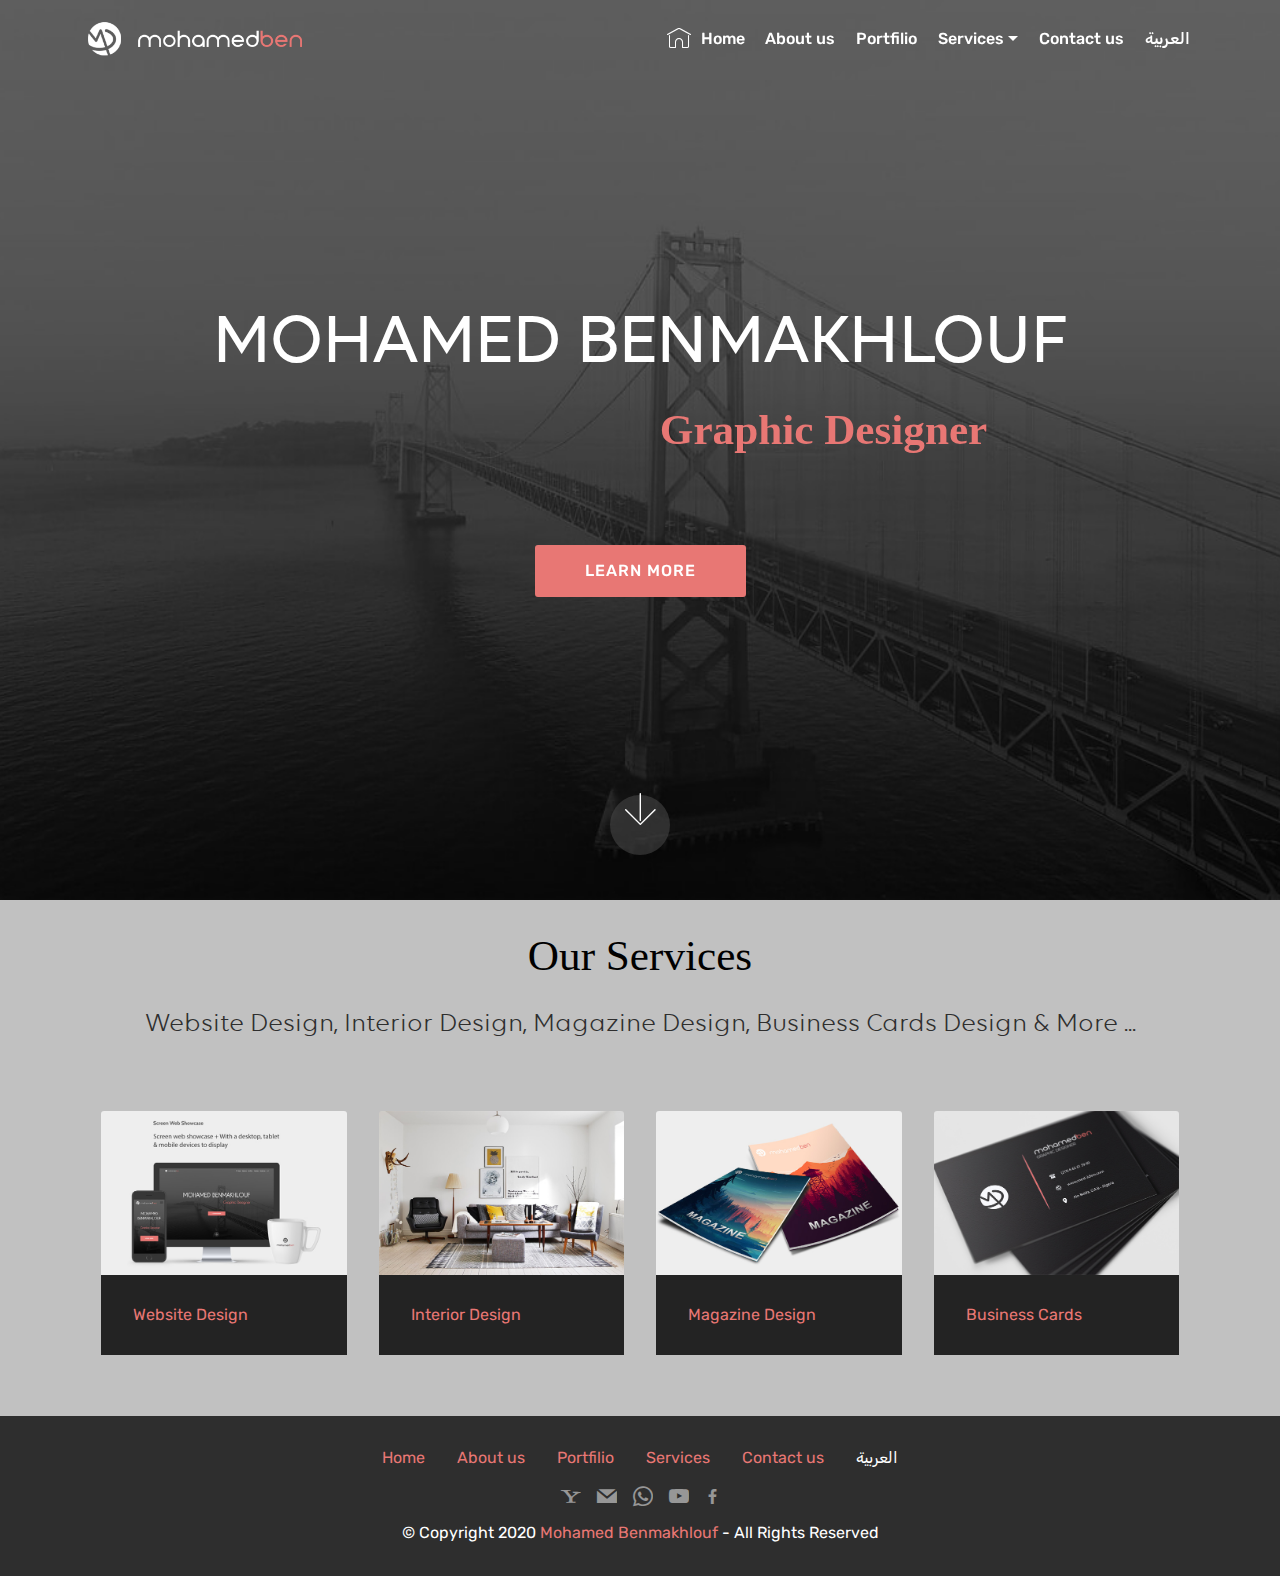
==== commit ccc4022e: "create github pages" ====
--- a/index.html
+++ b/index.html
@@ -73,7 +73,7 @@
     </nav>
 </section>
 
-<section class="engine"><a href="https://mobirise.info/u">bootstrap html templates</a></section><section class="cid-qTkA127IK8 mbr-fullscreen mbr-parallax-background" id="header2-1">
+<section class="engine"><a href="https://mobirise.info/l">free web templates</a></section><section class="cid-qTkA127IK8 mbr-fullscreen mbr-parallax-background" id="header2-1">
 
     
 
--- a/assets/mobirise/css/mbr-additional.css
+++ b/assets/mobirise/css/mbr-additional.css
@@ -0,0 +1,5495 @@
+@import url(https://fonts.googleapis.com/css?family=Rubik:300,300i,400,400i,500,500i,700,700i,900,900i&display=swap);
+
+
+body {
+  font-family: Rubik;
+}
+.display-1 {
+  font-family: 'Volte W03 Regular';
+  font-size: 4.25rem;
+  font-display: swap;
+}
+.display-1 > .mbr-iconfont {
+  font-size: 6.8rem;
+}
+.display-2 {
+  font-family: 'CaviarDreams';
+  font-size: 2.7rem;
+  font-display: swap;
+}
+.display-2 > .mbr-iconfont {
+  font-size: 4.32rem;
+}
+.display-4 {
+  font-family: 'Rubik', sans-serif;
+  font-size: 1rem;
+  font-display: swap;
+}
+.display-4 > .mbr-iconfont {
+  font-size: 1.6rem;
+}
+.display-5 {
+  font-family: 'Volte W03 Regular';
+  font-size: 1.6rem;
+  font-display: swap;
+}
+.display-5 > .mbr-iconfont {
+  font-size: 2.56rem;
+}
+.display-7 {
+  font-family: 'Rubik', sans-serif;
+  font-size: 1rem;
+  font-display: swap;
+}
+.display-7 > .mbr-iconfont {
+  font-size: 1.6rem;
+}
+/* ---- Fluid typography for mobile devices ---- */
+/* 1.4 - font scale ratio ( bootstrap == 1.42857 ) */
+/* 100vw - current viewport width */
+/* (48 - 20)  48 == 48rem == 768px, 20 == 20rem == 320px(minimal supported viewport) */
+/* 0.65 - min scale variable, may vary */
+@media (max-width: 768px) {
+  .display-1 {
+    font-size: 3.4rem;
+    font-size: calc( 2.1374999999999997rem + (4.25 - 2.1374999999999997) * ((100vw - 20rem) / (48 - 20)));
+    line-height: calc( 1.4 * (2.1374999999999997rem + (4.25 - 2.1374999999999997) * ((100vw - 20rem) / (48 - 20))));
+  }
+  .display-2 {
+    font-size: 2.16rem;
+    font-size: calc( 1.595rem + (2.7 - 1.595) * ((100vw - 20rem) / (48 - 20)));
+    line-height: calc( 1.4 * (1.595rem + (2.7 - 1.595) * ((100vw - 20rem) / (48 - 20))));
+  }
+  .display-4 {
+    font-size: 0.8rem;
+    font-size: calc( 1rem + (1 - 1) * ((100vw - 20rem) / (48 - 20)));
+    line-height: calc( 1.4 * (1rem + (1 - 1) * ((100vw - 20rem) / (48 - 20))));
+  }
+  .display-5 {
+    font-size: 1.28rem;
+    font-size: calc( 1.21rem + (1.6 - 1.21) * ((100vw - 20rem) / (48 - 20)));
+    line-height: calc( 1.4 * (1.21rem + (1.6 - 1.21) * ((100vw - 20rem) / (48 - 20))));
+  }
+}
+/* Buttons */
+.btn {
+  padding: 1rem 3rem;
+  border-radius: 3px;
+}
+.btn-sm {
+  padding: 0.6rem 1.5rem;
+  border-radius: 3px;
+}
+.btn-md {
+  padding: 1rem 3rem;
+  border-radius: 3px;
+}
+.btn-lg {
+  padding: 1.2rem 3.2rem;
+  border-radius: 3px;
+}
+.bg-primary {
+  background-color: #e87774 !important;
+}
+.bg-success {
+  background-color: #f7ed4a !important;
+}
+.bg-info {
+  background-color: #82786e !important;
+}
+.bg-warning {
+  background-color: #879a9f !important;
+}
+.bg-danger {
+  background-color: #b1a374 !important;
+}
+.btn-primary,
+.btn-primary:active {
+  background-color: #e87774 !important;
+  border-color: #e87774 !important;
+  color: #ffffff !important;
+}
+.btn-primary:hover,
+.btn-primary:focus,
+.btn-primary.focus,
+.btn-primary.active {
+  color: #ffffff !important;
+  background-color: #dd3732 !important;
+  border-color: #dd3732 !important;
+}
+.btn-primary.disabled,
+.btn-primary:disabled {
+  color: #ffffff !important;
+  background-color: #dd3732 !important;
+  border-color: #dd3732 !important;
+}
+.btn-secondary,
+.btn-secondary:active {
+  background-color: #2c7bff !important;
+  border-color: #2c7bff !important;
+  color: #ffffff !important;
+}
+.btn-secondary:hover,
+.btn-secondary:focus,
+.btn-secondary.focus,
+.btn-secondary.active {
+  color: #ffffff !important;
+  background-color: #0053df !important;
+  border-color: #0053df !important;
+}
+.btn-secondary.disabled,
+.btn-secondary:disabled {
+  color: #ffffff !important;
+  background-color: #0053df !important;
+  border-color: #0053df !important;
+}
+.btn-info,
+.btn-info:active {
+  background-color: #82786e !important;
+  border-color: #82786e !important;
+  color: #ffffff !important;
+}
+.btn-info:hover,
+.btn-info:focus,
+.btn-info.focus,
+.btn-info.active {
+  color: #ffffff !important;
+  background-color: #59524b !important;
+  border-color: #59524b !important;
+}
+.btn-info.disabled,
+.btn-info:disabled {
+  color: #ffffff !important;
+  background-color: #59524b !important;
+  border-color: #59524b !important;
+}
+.btn-success,
+.btn-success:active {
+  background-color: #f7ed4a !important;
+  border-color: #f7ed4a !important;
+  color: #3f3c03 !important;
+}
+.btn-success:hover,
+.btn-success:focus,
+.btn-success.focus,
+.btn-success.active {
+  color: #3f3c03 !important;
+  background-color: #eadd0a !important;
+  border-color: #eadd0a !important;
+}
+.btn-success.disabled,
+.btn-success:disabled {
+  color: #3f3c03 !important;
+  background-color: #eadd0a !important;
+  border-color: #eadd0a !important;
+}
+.btn-warning,
+.btn-warning:active {
+  background-color: #879a9f !important;
+  border-color: #879a9f !important;
+  color: #ffffff !important;
+}
+.btn-warning:hover,
+.btn-warning:focus,
+.btn-warning.focus,
+.btn-warning.active {
+  color: #ffffff !important;
+  background-color: #617479 !important;
+  border-color: #617479 !important;
+}
+.btn-warning.disabled,
+.btn-warning:disabled {
+  color: #ffffff !important;
+  background-color: #617479 !important;
+  border-color: #617479 !important;
+}
+.btn-danger,
+.btn-danger:active {
+  background-color: #b1a374 !important;
+  border-color: #b1a374 !important;
+  color: #ffffff !important;
+}
+.btn-danger:hover,
+.btn-danger:focus,
+.btn-danger.focus,
+.btn-danger.active {
+  color: #ffffff !important;
+  background-color: #8b7d4e !important;
+  border-color: #8b7d4e !important;
+}
+.btn-danger.disabled,
+.btn-danger:disabled {
+  color: #ffffff !important;
+  background-color: #8b7d4e !important;
+  border-color: #8b7d4e !important;
+}
+.btn-white {
+  color: #333333 !important;
+}
+.btn-white,
+.btn-white:active {
+  background-color: #ffffff !important;
+  border-color: #ffffff !important;
+  color: #808080 !important;
+}
+.btn-white:hover,
+.btn-white:focus,
+.btn-white.focus,
+.btn-white.active {
+  color: #808080 !important;
+  background-color: #d9d9d9 !important;
+  border-color: #d9d9d9 !important;
+}
+.btn-white.disabled,
+.btn-white:disabled {
+  color: #808080 !important;
+  background-color: #d9d9d9 !important;
+  border-color: #d9d9d9 !important;
+}
+.btn-black,
+.btn-black:active {
+  background-color: #333333 !important;
+  border-color: #333333 !important;
+  color: #ffffff !important;
+}
+.btn-black:hover,
+.btn-black:focus,
+.btn-black.focus,
+.btn-black.active {
+  color: #ffffff !important;
+  background-color: #0d0d0d !important;
+  border-color: #0d0d0d !important;
+}
+.btn-black.disabled,
+.btn-black:disabled {
+  color: #ffffff !important;
+  background-color: #0d0d0d !important;
+  border-color: #0d0d0d !important;
+}
+.btn-primary-outline,
+.btn-primary-outline:active {
+  background: none;
+  border-color: #d32723;
+  color: #d32723;
+}
+.btn-primary-outline:hover,
+.btn-primary-outline:focus,
+.btn-primary-outline.focus,
+.btn-primary-outline.active {
+  color: #ffffff;
+  background-color: #e87774;
+  border-color: #e87774;
+}
+.btn-primary-outline.disabled,
+.btn-primary-outline:disabled {
+  color: #ffffff !important;
+  background-color: #e87774 !important;
+  border-color: #e87774 !important;
+}
+.btn-secondary-outline,
+.btn-secondary-outline:active {
+  background: none;
+  border-color: #004ac5;
+  color: #004ac5;
+}
+.btn-secondary-outline:hover,
+.btn-secondary-outline:focus,
+.btn-secondary-outline.focus,
+.btn-secondary-outline.active {
+  color: #ffffff;
+  background-color: #2c7bff;
+  border-color: #2c7bff;
+}
+.btn-secondary-outline.disabled,
+.btn-secondary-outline:disabled {
+  color: #ffffff !important;
+  background-color: #2c7bff !important;
+  border-color: #2c7bff !important;
+}
+.btn-info-outline,
+.btn-info-outline:active {
+  background: none;
+  border-color: #4b453f;
+  color: #4b453f;
+}
+.btn-info-outline:hover,
+.btn-info-outline:focus,
+.btn-info-outline.focus,
+.btn-info-outline.active {
+  color: #ffffff;
+  background-color: #82786e;
+  border-color: #82786e;
+}
+.btn-info-outline.disabled,
+.btn-info-outline:disabled {
+  color: #ffffff !important;
+  background-color: #82786e !important;
+  border-color: #82786e !important;
+}
+.btn-success-outline,
+.btn-success-outline:active {
+  background: none;
+  border-color: #d2c609;
+  color: #d2c609;
+}
+.btn-success-outline:hover,
+.btn-success-outline:focus,
+.btn-success-outline.focus,
+.btn-success-outline.active {
+  color: #3f3c03;
+  background-color: #f7ed4a;
+  border-color: #f7ed4a;
+}
+.btn-success-outline.disabled,
+.btn-success-outline:disabled {
+  color: #3f3c03 !important;
+  background-color: #f7ed4a !important;
+  border-color: #f7ed4a !important;
+}
+.btn-warning-outline,
+.btn-warning-outline:active {
+  background: none;
+  border-color: #55666b;
+  color: #55666b;
+}
+.btn-warning-outline:hover,
+.btn-warning-outline:focus,
+.btn-warning-outline.focus,
+.btn-warning-outline.active {
+  color: #ffffff;
+  background-color: #879a9f;
+  border-color: #879a9f;
+}
+.btn-warning-outline.disabled,
+.btn-warning-outline:disabled {
+  color: #ffffff !important;
+  background-color: #879a9f !important;
+  border-color: #879a9f !important;
+}
+.btn-danger-outline,
+.btn-danger-outline:active {
+  background: none;
+  border-color: #7a6e45;
+  color: #7a6e45;
+}
+.btn-danger-outline:hover,
+.btn-danger-outline:focus,
+.btn-danger-outline.focus,
+.btn-danger-outline.active {
+  color: #ffffff;
+  background-color: #b1a374;
+  border-color: #b1a374;
+}
+.btn-danger-outline.disabled,
+.btn-danger-outline:disabled {
+  color: #ffffff !important;
+  background-color: #b1a374 !important;
+  border-color: #b1a374 !important;
+}
+.btn-black-outline,
+.btn-black-outline:active {
+  background: none;
+  border-color: #000000;
+  color: #000000;
+}
+.btn-black-outline:hover,
+.btn-black-outline:focus,
+.btn-black-outline.focus,
+.btn-black-outline.active {
+  color: #ffffff;
+  background-color: #333333;
+  border-color: #333333;
+}
+.btn-black-outline.disabled,
+.btn-black-outline:disabled {
+  color: #ffffff !important;
+  background-color: #333333 !important;
+  border-color: #333333 !important;
+}
+.btn-white-outline,
+.btn-white-outline:active,
+.btn-white-outline.active {
+  background: none;
+  border-color: #ffffff;
+  color: #ffffff;
+}
+.btn-white-outline:hover,
+.btn-white-outline:focus,
+.btn-white-outline.focus {
+  color: #333333;
+  background-color: #ffffff;
+  border-color: #ffffff;
+}
+.text-primary {
+  color: #e87774 !important;
+}
+.text-secondary {
+  color: #2c7bff !important;
+}
+.text-success {
+  color: #f7ed4a !important;
+}
+.text-info {
+  color: #82786e !important;
+}
+.text-warning {
+  color: #879a9f !important;
+}
+.text-danger {
+  color: #b1a374 !important;
+}
+.text-white {
+  color: #ffffff !important;
+}
+.text-black {
+  color: #000000 !important;
+}
+a.text-primary:hover,
+a.text-primary:focus {
+  color: #d32723 !important;
+}
+a.text-secondary:hover,
+a.text-secondary:focus {
+  color: #004ac5 !important;
+}
+a.text-success:hover,
+a.text-success:focus {
+  color: #d2c609 !important;
+}
+a.text-info:hover,
+a.text-info:focus {
+  color: #4b453f !important;
+}
+a.text-warning:hover,
+a.text-warning:focus {
+  color: #55666b !important;
+}
+a.text-danger:hover,
+a.text-danger:focus {
+  color: #7a6e45 !important;
+}
+a.text-white:hover,
+a.text-white:focus {
+  color: #b3b3b3 !important;
+}
+a.text-black:hover,
+a.text-black:focus {
+  color: #4d4d4d !important;
+}
+.alert-success {
+  background-color: #70c770;
+}
+.alert-info {
+  background-color: #82786e;
+}
+.alert-warning {
+  background-color: #879a9f;
+}
+.alert-danger {
+  background-color: #b1a374;
+}
+.mbr-section-btn a.btn:not(.btn-form):hover,
+.mbr-section-btn a.btn:not(.btn-form):focus {
+  box-shadow: none !important;
+}
+.mbr-gallery-filter li.active .btn {
+  background-color: #e87774;
+  border-color: #e87774;
+  color: #ffffff;
+}
+.mbr-gallery-filter li.active .btn:focus {
+  box-shadow: none;
+}
+a,
+a:hover {
+  color: #e87774;
+}
+.mbr-plan-header.bg-primary .mbr-plan-subtitle,
+.mbr-plan-header.bg-primary .mbr-plan-price-desc {
+  color: #ffffff;
+}
+.mbr-plan-header.bg-success .mbr-plan-subtitle,
+.mbr-plan-header.bg-success .mbr-plan-price-desc {
+  color: #ffffff;
+}
+.mbr-plan-header.bg-info .mbr-plan-subtitle,
+.mbr-plan-header.bg-info .mbr-plan-price-desc {
+  color: #beb8b2;
+}
+.mbr-plan-header.bg-warning .mbr-plan-subtitle,
+.mbr-plan-header.bg-warning .mbr-plan-price-desc {
+  color: #ced6d8;
+}
+.mbr-plan-header.bg-danger .mbr-plan-subtitle,
+.mbr-plan-header.bg-danger .mbr-plan-price-desc {
+  color: #dfd9c6;
+}
+/* Scroll to top button*/
+.scrollToTop_wraper {
+  display: none;
+}
+.form-control {
+  font-family: 'Rubik', sans-serif;
+  font-size: 1rem;
+  font-display: swap;
+}
+.form-control > .mbr-iconfont {
+  font-size: 1.6rem;
+}
+blockquote {
+  border-color: #e87774;
+}
+/* Forms */
+.mbr-form .btn {
+  margin: .4rem 0;
+}
+@media (max-width: 767px) {
+  .btn {
+    font-size: .75rem !important;
+  }
+  .btn .mbr-iconfont {
+    font-size: 1rem !important;
+  }
+}
+/* Footer */
+.mbr-footer-content li::before,
+.mbr-footer .mbr-contacts li::before {
+  background: #e87774;
+}
+.mbr-footer-content li a:hover,
+.mbr-footer .mbr-contacts li a:hover {
+  color: #e87774;
+}
+/* Headers*/
+@media screen and (-ms-high-contrast: active), (-ms-high-contrast: none) {
+  .card-wrapper {
+    flex: auto !important;
+  }
+}
+.jq-selectbox li:hover,
+.jq-selectbox li.selected {
+  background-color: #e87774;
+  color: #ffffff;
+}
+.jq-selectbox .jq-selectbox__trigger-arrow,
+.jq-number__spin.minus:after,
+.jq-number__spin.plus:after {
+  transition: 0.4s;
+  border-top-color: currentColor;
+  border-bottom-color: currentColor;
+}
+.jq-selectbox:hover .jq-selectbox__trigger-arrow,
+.jq-number__spin.minus:hover:after,
+.jq-number__spin.plus:hover:after {
+  border-top-color: #e87774;
+  border-bottom-color: #e87774;
+}
+.xdsoft_datetimepicker .xdsoft_calendar td.xdsoft_default,
+.xdsoft_datetimepicker .xdsoft_calendar td.xdsoft_current,
+.xdsoft_datetimepicker .xdsoft_timepicker .xdsoft_time_box > div > div.xdsoft_current {
+  color: #000000 !important;
+  background-color: #e87774 !important;
+  box-shadow: none !important;
+}
+.xdsoft_datetimepicker .xdsoft_calendar td:hover,
+.xdsoft_datetimepicker .xdsoft_timepicker .xdsoft_time_box > div > div:hover {
+  color: #ffffff !important;
+  background: #2c7bff !important;
+  box-shadow: none !important;
+}
+.lazy-bg {
+  background-image: none !important;
+}
+.lazy-placeholder:not(section),
+.lazy-none {
+  display: block;
+  position: relative;
+  padding-bottom: 56.25%;
+}
+iframe.lazy-placeholder,
+.lazy-placeholder:after {
+  content: '';
+  position: absolute;
+  width: 100px;
+  height: 100px;
+  background: transparent no-repeat center;
+  background-size: contain;
+  top: 50%;
+  left: 50%;
+  transform: translateX(-50%) translateY(-50%);
+  background-image: url("data:image/svg+xml;charset=UTF-8,%3csvg width='32' height='32' viewBox='0 0 64 64' xmlns='http://www.w3.org/2000/svg' stroke='%23e87774' %3e%3cg fill='none' fill-rule='evenodd'%3e%3cg transform='translate(16 16)' stroke-width='2'%3e%3ccircle stroke-opacity='.5' cx='16' cy='16' r='16'/%3e%3cpath d='M32 16c0-9.94-8.06-16-16-16'%3e%3canimateTransform attributeName='transform' type='rotate' from='0 16 16' to='360 16 16' dur='1s' repeatCount='indefinite'/%3e%3c/path%3e%3c/g%3e%3c/g%3e%3c/svg%3e");
+}
+section.lazy-placeholder:after {
+  opacity: 0.3;
+}
+.cid-qTkzRZLJNu .navbar {
+  padding: .5rem 0;
+  background: #333333;
+  transition: none;
+  min-height: 77px;
+}
+.cid-qTkzRZLJNu .navbar-dropdown.bg-color.transparent.opened {
+  background: #333333;
+}
+.cid-qTkzRZLJNu a {
+  font-style: normal;
+}
+.cid-qTkzRZLJNu .nav-item span {
+  padding-right: 0.4em;
+  line-height: 0.5em;
+  vertical-align: text-bottom;
+  position: relative;
+  text-decoration: none;
+}
+.cid-qTkzRZLJNu .nav-item a {
+  display: flex;
+  align-items: center;
+  justify-content: center;
+  padding: 0.7rem 0 !important;
+  margin: 0rem .65rem !important;
+}
+.cid-qTkzRZLJNu .nav-item:focus,
+.cid-qTkzRZLJNu .nav-link:focus {
+  outline: none;
+}
+.cid-qTkzRZLJNu .btn {
+  padding: 0.4rem 1.5rem;
+  display: inline-flex;
+  align-items: center;
+}
+.cid-qTkzRZLJNu .btn .mbr-iconfont {
+  font-size: 1.6rem;
+}
+.cid-qTkzRZLJNu .menu-logo {
+  margin-right: auto;
+}
+.cid-qTkzRZLJNu .menu-logo .navbar-brand {
+  display: flex;
+  margin-left: 5rem;
+  padding: 0;
+  transition: padding .2s;
+  min-height: 3.8rem;
+  align-items: center;
+}
+.cid-qTkzRZLJNu .menu-logo .navbar-brand .navbar-caption-wrap {
+  display: -webkit-flex;
+  -webkit-align-items: center;
+  align-items: center;
+  word-break: break-word;
+  min-width: 7rem;
+  margin: .3rem 0;
+}
+.cid-qTkzRZLJNu .menu-logo .navbar-brand .navbar-caption-wrap .navbar-caption {
+  line-height: 1.2rem !important;
+  padding-right: 2rem;
+}
+.cid-qTkzRZLJNu .menu-logo .navbar-brand .navbar-logo {
+  font-size: 4rem;
+  transition: font-size 0.25s;
+}
+.cid-qTkzRZLJNu .menu-logo .navbar-brand .navbar-logo img {
+  display: flex;
+}
+.cid-qTkzRZLJNu .menu-logo .navbar-brand .navbar-logo .mbr-iconfont {
+  transition: font-size 0.25s;
+}
+.cid-qTkzRZLJNu .navbar-toggleable-sm .navbar-collapse {
+  justify-content: flex-end;
+  -webkit-justify-content: flex-end;
+  padding-right: 5rem;
+  width: auto;
+}
+.cid-qTkzRZLJNu .navbar-toggleable-sm .navbar-collapse .navbar-nav {
+  flex-wrap: wrap;
+  -webkit-flex-wrap: wrap;
+  padding-left: 0;
+}
+.cid-qTkzRZLJNu .navbar-toggleable-sm .navbar-collapse .navbar-nav .nav-item {
+  -webkit-align-self: center;
+  align-self: center;
+}
+.cid-qTkzRZLJNu .navbar-toggleable-sm .navbar-collapse .navbar-buttons {
+  padding-left: 0;
+  padding-bottom: 0;
+}
+.cid-qTkzRZLJNu .dropdown .dropdown-menu {
+  background: #333333;
+  display: none;
+  position: absolute;
+  min-width: 5rem;
+  padding-top: 1.4rem;
+  padding-bottom: 1.4rem;
+  text-align: left;
+}
+.cid-qTkzRZLJNu .dropdown .dropdown-menu .dropdown-item {
+  width: auto;
+  padding: 0.235em 1.5385em 0.235em 1.5385em !important;
+}
+.cid-qTkzRZLJNu .dropdown .dropdown-menu .dropdown-item::after {
+  right: 0.5rem;
+}
+.cid-qTkzRZLJNu .dropdown .dropdown-menu .dropdown-submenu {
+  margin: 0;
+}
+.cid-qTkzRZLJNu .dropdown.open > .dropdown-menu {
+  display: block;
+}
+.cid-qTkzRZLJNu .navbar-toggleable-sm.opened:after {
+  position: absolute;
+  width: 100vw;
+  height: 100vh;
+  content: '';
+  background-color: rgba(0, 0, 0, 0.1);
+  left: 0;
+  bottom: 0;
+  transform: translateY(100%);
+  -webkit-transform: translateY(100%);
+  z-index: 1000;
+}
+.cid-qTkzRZLJNu .navbar.navbar-short {
+  min-height: 60px;
+  transition: all .2s;
+}
+.cid-qTkzRZLJNu .navbar.navbar-short .navbar-toggler-right {
+  top: 20px;
+}
+.cid-qTkzRZLJNu .navbar.navbar-short .navbar-logo a {
+  font-size: 2.5rem !important;
+  line-height: 2.5rem;
+  transition: font-size 0.25s;
+}
+.cid-qTkzRZLJNu .navbar.navbar-short .navbar-logo a .mbr-iconfont {
+  font-size: 2.5rem !important;
+}
+.cid-qTkzRZLJNu .navbar.navbar-short .navbar-logo a img {
+  height: 3rem !important;
+}
+.cid-qTkzRZLJNu .navbar.navbar-short .navbar-brand {
+  min-height: 3rem;
+}
+.cid-qTkzRZLJNu button.navbar-toggler {
+  width: 31px;
+  height: 18px;
+  cursor: pointer;
+  transition: all .2s;
+  top: 1.5rem;
+  right: 1rem;
+}
+.cid-qTkzRZLJNu button.navbar-toggler:focus {
+  outline: none;
+}
+.cid-qTkzRZLJNu button.navbar-toggler .hamburger span {
+  position: absolute;
+  right: 0;
+  width: 30px;
+  height: 2px;
+  border-right: 5px;
+  background-color: #232323;
+}
+.cid-qTkzRZLJNu button.navbar-toggler .hamburger span:nth-child(1) {
+  top: 0;
+  transition: all .2s;
+}
+.cid-qTkzRZLJNu button.navbar-toggler .hamburger span:nth-child(2) {
+  top: 8px;
+  transition: all .15s;
+}
+.cid-qTkzRZLJNu button.navbar-toggler .hamburger span:nth-child(3) {
+  top: 8px;
+  transition: all .15s;
+}
+.cid-qTkzRZLJNu button.navbar-toggler .hamburger span:nth-child(4) {
+  top: 16px;
+  transition: all .2s;
+}
+.cid-qTkzRZLJNu nav.opened .hamburger span:nth-child(1) {
+  top: 8px;
+  width: 0;
+  opacity: 0;
+  right: 50%;
+  transition: all .2s;
+}
+.cid-qTkzRZLJNu nav.opened .hamburger span:nth-child(2) {
+  -webkit-transform: rotate(45deg);
+  transform: rotate(45deg);
+  transition: all .25s;
+}
+.cid-qTkzRZLJNu nav.opened .hamburger span:nth-child(3) {
+  -webkit-transform: rotate(-45deg);
+  transform: rotate(-45deg);
+  transition: all .25s;
+}
+.cid-qTkzRZLJNu nav.opened .hamburger span:nth-child(4) {
+  top: 8px;
+  width: 0;
+  opacity: 0;
+  right: 50%;
+  transition: all .2s;
+}
+.cid-qTkzRZLJNu .collapsed.navbar-expand {
+  flex-direction: column;
+}
+.cid-qTkzRZLJNu .collapsed .btn {
+  display: flex;
+}
+.cid-qTkzRZLJNu .collapsed .navbar-collapse {
+  display: none !important;
+  padding-right: 0 !important;
+}
+.cid-qTkzRZLJNu .collapsed .navbar-collapse.collapsing,
+.cid-qTkzRZLJNu .collapsed .navbar-collapse.show {
+  display: block !important;
+}
+.cid-qTkzRZLJNu .collapsed .navbar-collapse.collapsing .navbar-nav,
+.cid-qTkzRZLJNu .collapsed .navbar-collapse.show .navbar-nav {
+  display: block;
+  text-align: center;
+}
+.cid-qTkzRZLJNu .collapsed .navbar-collapse.collapsing .navbar-nav .nav-item,
+.cid-qTkzRZLJNu .collapsed .navbar-collapse.show .navbar-nav .nav-item {
+  clear: both;
+}
+.cid-qTkzRZLJNu .collapsed .navbar-collapse.collapsing .navbar-nav .nav-item:last-child,
+.cid-qTkzRZLJNu .collapsed .navbar-collapse.show .navbar-nav .nav-item:last-child {
+  margin-bottom: 1rem;
+}
+.cid-qTkzRZLJNu .collapsed .navbar-collapse.collapsing .navbar-buttons,
+.cid-qTkzRZLJNu .collapsed .navbar-collapse.show .navbar-buttons {
+  text-align: center;
+}
+.cid-qTkzRZLJNu .collapsed .navbar-collapse.collapsing .navbar-buttons:last-child,
+.cid-qTkzRZLJNu .collapsed .navbar-collapse.show .navbar-buttons:last-child {
+  margin-bottom: 1rem;
+}
+.cid-qTkzRZLJNu .collapsed button.navbar-toggler {
+  display: block;
+}
+.cid-qTkzRZLJNu .collapsed .navbar-brand {
+  margin-left: 1rem !important;
+}
+.cid-qTkzRZLJNu .collapsed .navbar-toggleable-sm {
+  flex-direction: column;
+  -webkit-flex-direction: column;
+}
+.cid-qTkzRZLJNu .collapsed .dropdown .dropdown-menu {
+  width: 100%;
+  text-align: center;
+  position: relative;
+  opacity: 0;
+  display: block;
+  height: 0;
+  visibility: hidden;
+  padding: 0;
+  transition-duration: .5s;
+  transition-property: opacity,padding,height;
+}
+.cid-qTkzRZLJNu .collapsed .dropdown.open > .dropdown-menu {
+  position: relative;
+  opacity: 1;
+  height: auto;
+  padding: 1.4rem 0;
+  visibility: visible;
+}
+.cid-qTkzRZLJNu .collapsed .dropdown .dropdown-submenu {
+  left: 0;
+  text-align: center;
+  width: 100%;
+}
+.cid-qTkzRZLJNu .collapsed .dropdown .dropdown-toggle[data-toggle="dropdown-submenu"]::after {
+  margin-top: 0;
+  position: inherit;
+  right: 0;
+  top: 50%;
+  display: inline-block;
+  width: 0;
+  height: 0;
+  margin-left: .3em;
+  vertical-align: middle;
+  content: "";
+  border-top: .30em solid;
+  border-right: .30em solid transparent;
+  border-left: .30em solid transparent;
+}
+@media (max-width: 991px) {
+  .cid-qTkzRZLJNu .navbar-expand {
+    flex-direction: column;
+  }
+  .cid-qTkzRZLJNu img {
+    height: 3.8rem !important;
+  }
+  .cid-qTkzRZLJNu .btn {
+    display: flex;
+  }
+  .cid-qTkzRZLJNu button.navbar-toggler {
+    display: block;
+  }
+  .cid-qTkzRZLJNu .navbar-brand {
+    margin-left: 1rem !important;
+  }
+  .cid-qTkzRZLJNu .navbar-toggleable-sm {
+    flex-direction: column;
+    -webkit-flex-direction: column;
+  }
+  .cid-qTkzRZLJNu .navbar-collapse {
+    display: none !important;
+    padding-right: 0 !important;
+  }
+  .cid-qTkzRZLJNu .navbar-collapse.collapsing,
+  .cid-qTkzRZLJNu .navbar-collapse.show {
+    display: block !important;
+  }
+  .cid-qTkzRZLJNu .navbar-collapse.collapsing .navbar-nav,
+  .cid-qTkzRZLJNu .navbar-collapse.show .navbar-nav {
+    display: block;
+    text-align: center;
+  }
+  .cid-qTkzRZLJNu .navbar-collapse.collapsing .navbar-nav .nav-item,
+  .cid-qTkzRZLJNu .navbar-collapse.show .navbar-nav .nav-item {
+    clear: both;
+  }
+  .cid-qTkzRZLJNu .navbar-collapse.collapsing .navbar-nav .nav-item:last-child,
+  .cid-qTkzRZLJNu .navbar-collapse.show .navbar-nav .nav-item:last-child {
+    margin-bottom: 1rem;
+  }
+  .cid-qTkzRZLJNu .navbar-collapse.collapsing .navbar-buttons,
+  .cid-qTkzRZLJNu .navbar-collapse.show .navbar-buttons {
+    text-align: center;
+  }
+  .cid-qTkzRZLJNu .navbar-collapse.collapsing .navbar-buttons:last-child,
+  .cid-qTkzRZLJNu .navbar-collapse.show .navbar-buttons:last-child {
+    margin-bottom: 1rem;
+  }
+  .cid-qTkzRZLJNu .dropdown .dropdown-menu {
+    width: 100%;
+    text-align: center;
+    position: relative;
+    opacity: 0;
+    display: block;
+    height: 0;
+    visibility: hidden;
+    padding: 0;
+    transition-duration: .5s;
+    transition-property: opacity,padding,height;
+  }
+  .cid-qTkzRZLJNu .dropdown.open > .dropdown-menu {
+    position: relative;
+    opacity: 1;
+    height: auto;
+    padding: 1.4rem 0;
+    visibility: visible;
+  }
+  .cid-qTkzRZLJNu .dropdown .dropdown-submenu {
+    left: 0;
+    text-align: center;
+    width: 100%;
+  }
+  .cid-qTkzRZLJNu .dropdown .dropdown-toggle[data-toggle="dropdown-submenu"]::after {
+    margin-top: 0;
+    position: inherit;
+    right: 0;
+    top: 50%;
+    display: inline-block;
+    width: 0;
+    height: 0;
+    margin-left: .3em;
+    vertical-align: middle;
+    content: "";
+    border-top: .30em solid;
+    border-right: .30em solid transparent;
+    border-left: .30em solid transparent;
+  }
+}
+@media (min-width: 767px) {
+  .cid-qTkzRZLJNu .menu-logo {
+    flex-shrink: 0;
+  }
+}
+.cid-qTkzRZLJNu .navbar-collapse {
+  flex-basis: auto;
+}
+.cid-qTkzRZLJNu .nav-link:hover,
+.cid-qTkzRZLJNu .dropdown-item:hover {
+  color: #e87774 !important;
+}
+.cid-qTkA127IK8 {
+  background-image: url("../../../assets/images/slider1.jpg");
+}
+.cid-qTkA127IK8 H3 {
+  color: #e87774;
+}
+.cid-s6r267QpY0 {
+  padding-top: 30px;
+  padding-bottom: 45px;
+  background-color: #c1c1c1;
+}
+.cid-s6r267QpY0 .mbr-section-subtitle,
+.cid-s6r267QpY0 .mbr-text {
+  color: #767676;
+}
+.cid-s6r267QpY0 .card {
+  display: -webkit-flex;
+  position: relative;
+  justify-content: center;
+  -webkit-justify-content: center;
+}
+.cid-s6r267QpY0 .card-wrapper {
+  height: 100%;
+  box-shadow: 0px 0px 0px 0px rgba(0, 0, 0, 0);
+  transition: box-shadow 0.3s;
+}
+.cid-s6r267QpY0 .card-wrapper .card-img {
+  display: -webkit-flex;
+  flex-direction: column;
+  align-items: center;
+  justify-content: center;
+  position: relative;
+  overflow: hidden;
+  border-bottom-right-radius: 0;
+  border-bottom-left-radius: 0;
+  -webkit-flex-direction: column;
+  -webkit-align-items: center;
+  -webkit-justify-content: center;
+}
+.cid-s6r267QpY0 .card-wrapper .card-img .mbr-overlay {
+  background-color: #232323;
+  display: none;
+  transition: opacity .3s;
+}
+.cid-s6r267QpY0 .card-wrapper .card-img .mbr-section-btn {
+  position: absolute;
+  transition: opacity .3s;
+  width: 100%;
+  left: 0;
+  top: 50%;
+  height: auto;
+  transform: translateY(-50%);
+}
+.cid-s6r267QpY0 .card-wrapper .card-img img {
+  width: 100%;
+}
+.cid-s6r267QpY0 .card-wrapper .card-box {
+  background-color: #232323;
+  padding: 0 2rem 2rem 2rem;
+  border-bottom-left-radius: 0;
+  border-bottom-right-radius: 0;
+}
+.cid-s6r267QpY0 .card-wrapper .card-box h4 {
+  font-weight: 500;
+  margin-bottom: 0;
+  padding-top: 2rem;
+}
+.cid-s6r267QpY0 .card-wrapper .card-box p {
+  margin-bottom: 0;
+  padding-top: 1.5rem;
+}
+.cid-s6r267QpY0 .card-wrapper:hover {
+  box-shadow: 0px 0px 30px 0px rgba(0, 0, 0, 0.05);
+}
+.cid-s6r267QpY0 .card-img .mbr-overlay {
+  display: block !important;
+  opacity: 0;
+}
+.cid-s6r267QpY0 .card-img .mbr-section-btn {
+  opacity: 0;
+}
+.cid-s6r267QpY0 .card-img:hover .mbr-overlay {
+  opacity: .5;
+}
+.cid-s6r267QpY0 .card-img:hover .mbr-section-btn {
+  opacity: 1;
+}
+.cid-s6r267QpY0 .mbr-section-subtitle {
+  color: #2e2e2e;
+}
+.cid-s6r267QpY0 .card-title {
+  color: #e87774;
+}
+.cid-s6qZ10oScq {
+  padding-top: 30px;
+  padding-bottom: 30px;
+  background-color: #2e2e2e;
+}
+.cid-s6qZ10oScq .row-links {
+  width: 100%;
+  -webkit-justify-content: center;
+  justify-content: center;
+}
+.cid-s6qZ10oScq .social-row {
+  width: 100%;
+  -webkit-justify-content: center;
+  justify-content: center;
+}
+.cid-s6qZ10oScq .media-container-row {
+  -webkit-flex-direction: column;
+  flex-direction: column;
+  -webkit-justify-content: center;
+  justify-content: center;
+  -webkit-align-items: center;
+  align-items: center;
+}
+.cid-s6qZ10oScq .media-container-row .foot-menu {
+  list-style: none;
+  display: flex;
+  -webkit-justify-content: center;
+  justify-content: center;
+  -webkit-flex-wrap: wrap;
+  flex-wrap: wrap;
+  padding: 0;
+  margin-bottom: 0;
+}
+.cid-s6qZ10oScq .media-container-row .foot-menu li {
+  padding: 0 1rem 1rem 1rem;
+}
+.cid-s6qZ10oScq .media-container-row .foot-menu li p {
+  margin: 0;
+}
+.cid-s6qZ10oScq .media-container-row .social-list {
+  padding-left: 0;
+  margin-bottom: 0;
+  list-style: none;
+  display: flex;
+  -webkit-flex-wrap: wrap;
+  flex-wrap: wrap;
+  -webkit-justify-content: flex-end;
+  justify-content: flex-end;
+}
+.cid-s6qZ10oScq .media-container-row .social-list .mbr-iconfont-social {
+  font-size: 1.5rem;
+  color: #ffffff;
+}
+.cid-s6qZ10oScq .media-container-row .social-list .soc-item {
+  margin: 0 .5rem;
+}
+.cid-s6qZ10oScq .media-container-row .social-list a {
+  margin: 0;
+  opacity: .5;
+  -webkit-transition: .2s linear;
+  transition: .2s linear;
+}
+.cid-s6qZ10oScq .media-container-row .social-list a:hover {
+  opacity: 1;
+}
+@media (max-width: 767px) {
+  .cid-s6qZ10oScq .media-container-row .social-list {
+    -webkit-justify-content: center;
+    justify-content: center;
+  }
+}
+.cid-s6qZ10oScq .media-container-row .row-copirayt {
+  word-break: break-word;
+  width: 100%;
+}
+.cid-s6qZ10oScq .media-container-row .row-copirayt p {
+  width: 100%;
+}
+.cid-qTkzRZLJNu .navbar {
+  padding: .5rem 0;
+  background: #333333;
+  transition: none;
+  min-height: 77px;
+}
+.cid-qTkzRZLJNu .navbar-dropdown.bg-color.transparent.opened {
+  background: #333333;
+}
+.cid-qTkzRZLJNu a {
+  font-style: normal;
+}
+.cid-qTkzRZLJNu .nav-item span {
+  padding-right: 0.4em;
+  line-height: 0.5em;
+  vertical-align: text-bottom;
+  position: relative;
+  text-decoration: none;
+}
+.cid-qTkzRZLJNu .nav-item a {
+  display: flex;
+  align-items: center;
+  justify-content: center;
+  padding: 0.7rem 0 !important;
+  margin: 0rem .65rem !important;
+}
+.cid-qTkzRZLJNu .nav-item:focus,
+.cid-qTkzRZLJNu .nav-link:focus {
+  outline: none;
+}
+.cid-qTkzRZLJNu .btn {
+  padding: 0.4rem 1.5rem;
+  display: inline-flex;
+  align-items: center;
+}
+.cid-qTkzRZLJNu .btn .mbr-iconfont {
+  font-size: 1.6rem;
+}
+.cid-qTkzRZLJNu .menu-logo {
+  margin-right: auto;
+}
+.cid-qTkzRZLJNu .menu-logo .navbar-brand {
+  display: flex;
+  margin-left: 5rem;
+  padding: 0;
+  transition: padding .2s;
+  min-height: 3.8rem;
+  align-items: center;
+}
+.cid-qTkzRZLJNu .menu-logo .navbar-brand .navbar-caption-wrap {
+  display: -webkit-flex;
+  -webkit-align-items: center;
+  align-items: center;
+  word-break: break-word;
+  min-width: 7rem;
+  margin: .3rem 0;
+}
+.cid-qTkzRZLJNu .menu-logo .navbar-brand .navbar-caption-wrap .navbar-caption {
+  line-height: 1.2rem !important;
+  padding-right: 2rem;
+}
+.cid-qTkzRZLJNu .menu-logo .navbar-brand .navbar-logo {
+  font-size: 4rem;
+  transition: font-size 0.25s;
+}
+.cid-qTkzRZLJNu .menu-logo .navbar-brand .navbar-logo img {
+  display: flex;
+}
+.cid-qTkzRZLJNu .menu-logo .navbar-brand .navbar-logo .mbr-iconfont {
+  transition: font-size 0.25s;
+}
+.cid-qTkzRZLJNu .navbar-toggleable-sm .navbar-collapse {
+  justify-content: flex-end;
+  -webkit-justify-content: flex-end;
+  padding-right: 5rem;
+  width: auto;
+}
+.cid-qTkzRZLJNu .navbar-toggleable-sm .navbar-collapse .navbar-nav {
+  flex-wrap: wrap;
+  -webkit-flex-wrap: wrap;
+  padding-left: 0;
+}
+.cid-qTkzRZLJNu .navbar-toggleable-sm .navbar-collapse .navbar-nav .nav-item {
+  -webkit-align-self: center;
+  align-self: center;
+}
+.cid-qTkzRZLJNu .navbar-toggleable-sm .navbar-collapse .navbar-buttons {
+  padding-left: 0;
+  padding-bottom: 0;
+}
+.cid-qTkzRZLJNu .dropdown .dropdown-menu {
+  background: #333333;
+  display: none;
+  position: absolute;
+  min-width: 5rem;
+  padding-top: 1.4rem;
+  padding-bottom: 1.4rem;
+  text-align: left;
+}
+.cid-qTkzRZLJNu .dropdown .dropdown-menu .dropdown-item {
+  width: auto;
+  padding: 0.235em 1.5385em 0.235em 1.5385em !important;
+}
+.cid-qTkzRZLJNu .dropdown .dropdown-menu .dropdown-item::after {
+  right: 0.5rem;
+}
+.cid-qTkzRZLJNu .dropdown .dropdown-menu .dropdown-submenu {
+  margin: 0;
+}
+.cid-qTkzRZLJNu .dropdown.open > .dropdown-menu {
+  display: block;
+}
+.cid-qTkzRZLJNu .navbar-toggleable-sm.opened:after {
+  position: absolute;
+  width: 100vw;
+  height: 100vh;
+  content: '';
+  background-color: rgba(0, 0, 0, 0.1);
+  left: 0;
+  bottom: 0;
+  transform: translateY(100%);
+  -webkit-transform: translateY(100%);
+  z-index: 1000;
+}
+.cid-qTkzRZLJNu .navbar.navbar-short {
+  min-height: 60px;
+  transition: all .2s;
+}
+.cid-qTkzRZLJNu .navbar.navbar-short .navbar-toggler-right {
+  top: 20px;
+}
+.cid-qTkzRZLJNu .navbar.navbar-short .navbar-logo a {
+  font-size: 2.5rem !important;
+  line-height: 2.5rem;
+  transition: font-size 0.25s;
+}
+.cid-qTkzRZLJNu .navbar.navbar-short .navbar-logo a .mbr-iconfont {
+  font-size: 2.5rem !important;
+}
+.cid-qTkzRZLJNu .navbar.navbar-short .navbar-logo a img {
+  height: 3rem !important;
+}
+.cid-qTkzRZLJNu .navbar.navbar-short .navbar-brand {
+  min-height: 3rem;
+}
+.cid-qTkzRZLJNu button.navbar-toggler {
+  width: 31px;
+  height: 18px;
+  cursor: pointer;
+  transition: all .2s;
+  top: 1.5rem;
+  right: 1rem;
+}
+.cid-qTkzRZLJNu button.navbar-toggler:focus {
+  outline: none;
+}
+.cid-qTkzRZLJNu button.navbar-toggler .hamburger span {
+  position: absolute;
+  right: 0;
+  width: 30px;
+  height: 2px;
+  border-right: 5px;
+  background-color: #232323;
+}
+.cid-qTkzRZLJNu button.navbar-toggler .hamburger span:nth-child(1) {
+  top: 0;
+  transition: all .2s;
+}
+.cid-qTkzRZLJNu button.navbar-toggler .hamburger span:nth-child(2) {
+  top: 8px;
+  transition: all .15s;
+}
+.cid-qTkzRZLJNu button.navbar-toggler .hamburger span:nth-child(3) {
+  top: 8px;
+  transition: all .15s;
+}
+.cid-qTkzRZLJNu button.navbar-toggler .hamburger span:nth-child(4) {
+  top: 16px;
+  transition: all .2s;
+}
+.cid-qTkzRZLJNu nav.opened .hamburger span:nth-child(1) {
+  top: 8px;
+  width: 0;
+  opacity: 0;
+  right: 50%;
+  transition: all .2s;
+}
+.cid-qTkzRZLJNu nav.opened .hamburger span:nth-child(2) {
+  -webkit-transform: rotate(45deg);
+  transform: rotate(45deg);
+  transition: all .25s;
+}
+.cid-qTkzRZLJNu nav.opened .hamburger span:nth-child(3) {
+  -webkit-transform: rotate(-45deg);
+  transform: rotate(-45deg);
+  transition: all .25s;
+}
+.cid-qTkzRZLJNu nav.opened .hamburger span:nth-child(4) {
+  top: 8px;
+  width: 0;
+  opacity: 0;
+  right: 50%;
+  transition: all .2s;
+}
+.cid-qTkzRZLJNu .collapsed.navbar-expand {
+  flex-direction: column;
+}
+.cid-qTkzRZLJNu .collapsed .btn {
+  display: flex;
+}
+.cid-qTkzRZLJNu .collapsed .navbar-collapse {
+  display: none !important;
+  padding-right: 0 !important;
+}
+.cid-qTkzRZLJNu .collapsed .navbar-collapse.collapsing,
+.cid-qTkzRZLJNu .collapsed .navbar-collapse.show {
+  display: block !important;
+}
+.cid-qTkzRZLJNu .collapsed .navbar-collapse.collapsing .navbar-nav,
+.cid-qTkzRZLJNu .collapsed .navbar-collapse.show .navbar-nav {
+  display: block;
+  text-align: center;
+}
+.cid-qTkzRZLJNu .collapsed .navbar-collapse.collapsing .navbar-nav .nav-item,
+.cid-qTkzRZLJNu .collapsed .navbar-collapse.show .navbar-nav .nav-item {
+  clear: both;
+}
+.cid-qTkzRZLJNu .collapsed .navbar-collapse.collapsing .navbar-nav .nav-item:last-child,
+.cid-qTkzRZLJNu .collapsed .navbar-collapse.show .navbar-nav .nav-item:last-child {
+  margin-bottom: 1rem;
+}
+.cid-qTkzRZLJNu .collapsed .navbar-collapse.collapsing .navbar-buttons,
+.cid-qTkzRZLJNu .collapsed .navbar-collapse.show .navbar-buttons {
+  text-align: center;
+}
+.cid-qTkzRZLJNu .collapsed .navbar-collapse.collapsing .navbar-buttons:last-child,
+.cid-qTkzRZLJNu .collapsed .navbar-collapse.show .navbar-buttons:last-child {
+  margin-bottom: 1rem;
+}
+.cid-qTkzRZLJNu .collapsed button.navbar-toggler {
+  display: block;
+}
+.cid-qTkzRZLJNu .collapsed .navbar-brand {
+  margin-left: 1rem !important;
+}
+.cid-qTkzRZLJNu .collapsed .navbar-toggleable-sm {
+  flex-direction: column;
+  -webkit-flex-direction: column;
+}
+.cid-qTkzRZLJNu .collapsed .dropdown .dropdown-menu {
+  width: 100%;
+  text-align: center;
+  position: relative;
+  opacity: 0;
+  display: block;
+  height: 0;
+  visibility: hidden;
+  padding: 0;
+  transition-duration: .5s;
+  transition-property: opacity,padding,height;
+}
+.cid-qTkzRZLJNu .collapsed .dropdown.open > .dropdown-menu {
+  position: relative;
+  opacity: 1;
+  height: auto;
+  padding: 1.4rem 0;
+  visibility: visible;
+}
+.cid-qTkzRZLJNu .collapsed .dropdown .dropdown-submenu {
+  left: 0;
+  text-align: center;
+  width: 100%;
+}
+.cid-qTkzRZLJNu .collapsed .dropdown .dropdown-toggle[data-toggle="dropdown-submenu"]::after {
+  margin-top: 0;
+  position: inherit;
+  right: 0;
+  top: 50%;
+  display: inline-block;
+  width: 0;
+  height: 0;
+  margin-left: .3em;
+  vertical-align: middle;
+  content: "";
+  border-top: .30em solid;
+  border-right: .30em solid transparent;
+  border-left: .30em solid transparent;
+}
+@media (max-width: 991px) {
+  .cid-qTkzRZLJNu .navbar-expand {
+    flex-direction: column;
+  }
+  .cid-qTkzRZLJNu img {
+    height: 3.8rem !important;
+  }
+  .cid-qTkzRZLJNu .btn {
+    display: flex;
+  }
+  .cid-qTkzRZLJNu button.navbar-toggler {
+    display: block;
+  }
+  .cid-qTkzRZLJNu .navbar-brand {
+    margin-left: 1rem !important;
+  }
+  .cid-qTkzRZLJNu .navbar-toggleable-sm {
+    flex-direction: column;
+    -webkit-flex-direction: column;
+  }
+  .cid-qTkzRZLJNu .navbar-collapse {
+    display: none !important;
+    padding-right: 0 !important;
+  }
+  .cid-qTkzRZLJNu .navbar-collapse.collapsing,
+  .cid-qTkzRZLJNu .navbar-collapse.show {
+    display: block !important;
+  }
+  .cid-qTkzRZLJNu .navbar-collapse.collapsing .navbar-nav,
+  .cid-qTkzRZLJNu .navbar-collapse.show .navbar-nav {
+    display: block;
+    text-align: center;
+  }
+  .cid-qTkzRZLJNu .navbar-collapse.collapsing .navbar-nav .nav-item,
+  .cid-qTkzRZLJNu .navbar-collapse.show .navbar-nav .nav-item {
+    clear: both;
+  }
+  .cid-qTkzRZLJNu .navbar-collapse.collapsing .navbar-nav .nav-item:last-child,
+  .cid-qTkzRZLJNu .navbar-collapse.show .navbar-nav .nav-item:last-child {
+    margin-bottom: 1rem;
+  }
+  .cid-qTkzRZLJNu .navbar-collapse.collapsing .navbar-buttons,
+  .cid-qTkzRZLJNu .navbar-collapse.show .navbar-buttons {
+    text-align: center;
+  }
+  .cid-qTkzRZLJNu .navbar-collapse.collapsing .navbar-buttons:last-child,
+  .cid-qTkzRZLJNu .navbar-collapse.show .navbar-buttons:last-child {
+    margin-bottom: 1rem;
+  }
+  .cid-qTkzRZLJNu .dropdown .dropdown-menu {
+    width: 100%;
+    text-align: center;
+    position: relative;
+    opacity: 0;
+    display: block;
+    height: 0;
+    visibility: hidden;
+    padding: 0;
+    transition-duration: .5s;
+    transition-property: opacity,padding,height;
+  }
+  .cid-qTkzRZLJNu .dropdown.open > .dropdown-menu {
+    position: relative;
+    opacity: 1;
+    height: auto;
+    padding: 1.4rem 0;
+    visibility: visible;
+  }
+  .cid-qTkzRZLJNu .dropdown .dropdown-submenu {
+    left: 0;
+    text-align: center;
+    width: 100%;
+  }
+  .cid-qTkzRZLJNu .dropdown .dropdown-toggle[data-toggle="dropdown-submenu"]::after {
+    margin-top: 0;
+    position: inherit;
+    right: 0;
+    top: 50%;
+    display: inline-block;
+    width: 0;
+    height: 0;
+    margin-left: .3em;
+    vertical-align: middle;
+    content: "";
+    border-top: .30em solid;
+    border-right: .30em solid transparent;
+    border-left: .30em solid transparent;
+  }
+}
+@media (min-width: 767px) {
+  .cid-qTkzRZLJNu .menu-logo {
+    flex-shrink: 0;
+  }
+}
+.cid-qTkzRZLJNu .navbar-collapse {
+  flex-basis: auto;
+}
+.cid-qTkzRZLJNu .nav-link:hover,
+.cid-qTkzRZLJNu .dropdown-item:hover {
+  color: #e87774 !important;
+}
+.cid-s6sAqs1fyF {
+  padding-top: 135px;
+  padding-bottom: 60px;
+  background-image: url("../../../assets/images/bg-about-us-1-1920x348.jpg");
+}
+.cid-s6sAqs1fyF H1 {
+  text-align: left;
+}
+.cid-s6sAqs1fyF .mbr-text,
+.cid-s6sAqs1fyF .mbr-section-btn {
+  text-align: left;
+}
+.cid-s6sN9zU2H7 {
+  padding-top: 120px;
+  padding-bottom: 120px;
+  background-color: #2e2e2e;
+}
+.cid-s6sN9zU2H7 .mbr-text,
+.cid-s6sN9zU2H7 blockquote {
+  color: #767676;
+}
+.cid-s6sN9zU2H7 .mbr-text {
+  color: #ffffff;
+}
+.cid-s6qZ10oScq {
+  padding-top: 30px;
+  padding-bottom: 30px;
+  background-color: #2e2e2e;
+}
+.cid-s6qZ10oScq .row-links {
+  width: 100%;
+  -webkit-justify-content: center;
+  justify-content: center;
+}
+.cid-s6qZ10oScq .social-row {
+  width: 100%;
+  -webkit-justify-content: center;
+  justify-content: center;
+}
+.cid-s6qZ10oScq .media-container-row {
+  -webkit-flex-direction: column;
+  flex-direction: column;
+  -webkit-justify-content: center;
+  justify-content: center;
+  -webkit-align-items: center;
+  align-items: center;
+}
+.cid-s6qZ10oScq .media-container-row .foot-menu {
+  list-style: none;
+  display: flex;
+  -webkit-justify-content: center;
+  justify-content: center;
+  -webkit-flex-wrap: wrap;
+  flex-wrap: wrap;
+  padding: 0;
+  margin-bottom: 0;
+}
+.cid-s6qZ10oScq .media-container-row .foot-menu li {
+  padding: 0 1rem 1rem 1rem;
+}
+.cid-s6qZ10oScq .media-container-row .foot-menu li p {
+  margin: 0;
+}
+.cid-s6qZ10oScq .media-container-row .social-list {
+  padding-left: 0;
+  margin-bottom: 0;
+  list-style: none;
+  display: flex;
+  -webkit-flex-wrap: wrap;
+  flex-wrap: wrap;
+  -webkit-justify-content: flex-end;
+  justify-content: flex-end;
+}
+.cid-s6qZ10oScq .media-container-row .social-list .mbr-iconfont-social {
+  font-size: 1.5rem;
+  color: #ffffff;
+}
+.cid-s6qZ10oScq .media-container-row .social-list .soc-item {
+  margin: 0 .5rem;
+}
+.cid-s6qZ10oScq .media-container-row .social-list a {
+  margin: 0;
+  opacity: .5;
+  -webkit-transition: .2s linear;
+  transition: .2s linear;
+}
+.cid-s6qZ10oScq .media-container-row .social-list a:hover {
+  opacity: 1;
+}
+@media (max-width: 767px) {
+  .cid-s6qZ10oScq .media-container-row .social-list {
+    -webkit-justify-content: center;
+    justify-content: center;
+  }
+}
+.cid-s6qZ10oScq .media-container-row .row-copirayt {
+  word-break: break-word;
+  width: 100%;
+}
+.cid-s6qZ10oScq .media-container-row .row-copirayt p {
+  width: 100%;
+}
+.cid-qTkzRZLJNu .navbar {
+  padding: .5rem 0;
+  background: #333333;
+  transition: none;
+  min-height: 77px;
+}
+.cid-qTkzRZLJNu .navbar-dropdown.bg-color.transparent.opened {
+  background: #333333;
+}
+.cid-qTkzRZLJNu a {
+  font-style: normal;
+}
+.cid-qTkzRZLJNu .nav-item span {
+  padding-right: 0.4em;
+  line-height: 0.5em;
+  vertical-align: text-bottom;
+  position: relative;
+  text-decoration: none;
+}
+.cid-qTkzRZLJNu .nav-item a {
+  display: flex;
+  align-items: center;
+  justify-content: center;
+  padding: 0.7rem 0 !important;
+  margin: 0rem .65rem !important;
+}
+.cid-qTkzRZLJNu .nav-item:focus,
+.cid-qTkzRZLJNu .nav-link:focus {
+  outline: none;
+}
+.cid-qTkzRZLJNu .btn {
+  padding: 0.4rem 1.5rem;
+  display: inline-flex;
+  align-items: center;
+}
+.cid-qTkzRZLJNu .btn .mbr-iconfont {
+  font-size: 1.6rem;
+}
+.cid-qTkzRZLJNu .menu-logo {
+  margin-right: auto;
+}
+.cid-qTkzRZLJNu .menu-logo .navbar-brand {
+  display: flex;
+  margin-left: 5rem;
+  padding: 0;
+  transition: padding .2s;
+  min-height: 3.8rem;
+  align-items: center;
+}
+.cid-qTkzRZLJNu .menu-logo .navbar-brand .navbar-caption-wrap {
+  display: -webkit-flex;
+  -webkit-align-items: center;
+  align-items: center;
+  word-break: break-word;
+  min-width: 7rem;
+  margin: .3rem 0;
+}
+.cid-qTkzRZLJNu .menu-logo .navbar-brand .navbar-caption-wrap .navbar-caption {
+  line-height: 1.2rem !important;
+  padding-right: 2rem;
+}
+.cid-qTkzRZLJNu .menu-logo .navbar-brand .navbar-logo {
+  font-size: 4rem;
+  transition: font-size 0.25s;
+}
+.cid-qTkzRZLJNu .menu-logo .navbar-brand .navbar-logo img {
+  display: flex;
+}
+.cid-qTkzRZLJNu .menu-logo .navbar-brand .navbar-logo .mbr-iconfont {
+  transition: font-size 0.25s;
+}
+.cid-qTkzRZLJNu .navbar-toggleable-sm .navbar-collapse {
+  justify-content: flex-end;
+  -webkit-justify-content: flex-end;
+  padding-right: 5rem;
+  width: auto;
+}
+.cid-qTkzRZLJNu .navbar-toggleable-sm .navbar-collapse .navbar-nav {
+  flex-wrap: wrap;
+  -webkit-flex-wrap: wrap;
+  padding-left: 0;
+}
+.cid-qTkzRZLJNu .navbar-toggleable-sm .navbar-collapse .navbar-nav .nav-item {
+  -webkit-align-self: center;
+  align-self: center;
+}
+.cid-qTkzRZLJNu .navbar-toggleable-sm .navbar-collapse .navbar-buttons {
+  padding-left: 0;
+  padding-bottom: 0;
+}
+.cid-qTkzRZLJNu .dropdown .dropdown-menu {
+  background: #333333;
+  display: none;
+  position: absolute;
+  min-width: 5rem;
+  padding-top: 1.4rem;
+  padding-bottom: 1.4rem;
+  text-align: left;
+}
+.cid-qTkzRZLJNu .dropdown .dropdown-menu .dropdown-item {
+  width: auto;
+  padding: 0.235em 1.5385em 0.235em 1.5385em !important;
+}
+.cid-qTkzRZLJNu .dropdown .dropdown-menu .dropdown-item::after {
+  right: 0.5rem;
+}
+.cid-qTkzRZLJNu .dropdown .dropdown-menu .dropdown-submenu {
+  margin: 0;
+}
+.cid-qTkzRZLJNu .dropdown.open > .dropdown-menu {
+  display: block;
+}
+.cid-qTkzRZLJNu .navbar-toggleable-sm.opened:after {
+  position: absolute;
+  width: 100vw;
+  height: 100vh;
+  content: '';
+  background-color: rgba(0, 0, 0, 0.1);
+  left: 0;
+  bottom: 0;
+  transform: translateY(100%);
+  -webkit-transform: translateY(100%);
+  z-index: 1000;
+}
+.cid-qTkzRZLJNu .navbar.navbar-short {
+  min-height: 60px;
+  transition: all .2s;
+}
+.cid-qTkzRZLJNu .navbar.navbar-short .navbar-toggler-right {
+  top: 20px;
+}
+.cid-qTkzRZLJNu .navbar.navbar-short .navbar-logo a {
+  font-size: 2.5rem !important;
+  line-height: 2.5rem;
+  transition: font-size 0.25s;
+}
+.cid-qTkzRZLJNu .navbar.navbar-short .navbar-logo a .mbr-iconfont {
+  font-size: 2.5rem !important;
+}
+.cid-qTkzRZLJNu .navbar.navbar-short .navbar-logo a img {
+  height: 3rem !important;
+}
+.cid-qTkzRZLJNu .navbar.navbar-short .navbar-brand {
+  min-height: 3rem;
+}
+.cid-qTkzRZLJNu button.navbar-toggler {
+  width: 31px;
+  height: 18px;
+  cursor: pointer;
+  transition: all .2s;
+  top: 1.5rem;
+  right: 1rem;
+}
+.cid-qTkzRZLJNu button.navbar-toggler:focus {
+  outline: none;
+}
+.cid-qTkzRZLJNu button.navbar-toggler .hamburger span {
+  position: absolute;
+  right: 0;
+  width: 30px;
+  height: 2px;
+  border-right: 5px;
+  background-color: #232323;
+}
+.cid-qTkzRZLJNu button.navbar-toggler .hamburger span:nth-child(1) {
+  top: 0;
+  transition: all .2s;
+}
+.cid-qTkzRZLJNu button.navbar-toggler .hamburger span:nth-child(2) {
+  top: 8px;
+  transition: all .15s;
+}
+.cid-qTkzRZLJNu button.navbar-toggler .hamburger span:nth-child(3) {
+  top: 8px;
+  transition: all .15s;
+}
+.cid-qTkzRZLJNu button.navbar-toggler .hamburger span:nth-child(4) {
+  top: 16px;
+  transition: all .2s;
+}
+.cid-qTkzRZLJNu nav.opened .hamburger span:nth-child(1) {
+  top: 8px;
+  width: 0;
+  opacity: 0;
+  right: 50%;
+  transition: all .2s;
+}
+.cid-qTkzRZLJNu nav.opened .hamburger span:nth-child(2) {
+  -webkit-transform: rotate(45deg);
+  transform: rotate(45deg);
+  transition: all .25s;
+}
+.cid-qTkzRZLJNu nav.opened .hamburger span:nth-child(3) {
+  -webkit-transform: rotate(-45deg);
+  transform: rotate(-45deg);
+  transition: all .25s;
+}
+.cid-qTkzRZLJNu nav.opened .hamburger span:nth-child(4) {
+  top: 8px;
+  width: 0;
+  opacity: 0;
+  right: 50%;
+  transition: all .2s;
+}
+.cid-qTkzRZLJNu .collapsed.navbar-expand {
+  flex-direction: column;
+}
+.cid-qTkzRZLJNu .collapsed .btn {
+  display: flex;
+}
+.cid-qTkzRZLJNu .collapsed .navbar-collapse {
+  display: none !important;
+  padding-right: 0 !important;
+}
+.cid-qTkzRZLJNu .collapsed .navbar-collapse.collapsing,
+.cid-qTkzRZLJNu .collapsed .navbar-collapse.show {
+  display: block !important;
+}
+.cid-qTkzRZLJNu .collapsed .navbar-collapse.collapsing .navbar-nav,
+.cid-qTkzRZLJNu .collapsed .navbar-collapse.show .navbar-nav {
+  display: block;
+  text-align: center;
+}
+.cid-qTkzRZLJNu .collapsed .navbar-collapse.collapsing .navbar-nav .nav-item,
+.cid-qTkzRZLJNu .collapsed .navbar-collapse.show .navbar-nav .nav-item {
+  clear: both;
+}
+.cid-qTkzRZLJNu .collapsed .navbar-collapse.collapsing .navbar-nav .nav-item:last-child,
+.cid-qTkzRZLJNu .collapsed .navbar-collapse.show .navbar-nav .nav-item:last-child {
+  margin-bottom: 1rem;
+}
+.cid-qTkzRZLJNu .collapsed .navbar-collapse.collapsing .navbar-buttons,
+.cid-qTkzRZLJNu .collapsed .navbar-collapse.show .navbar-buttons {
+  text-align: center;
+}
+.cid-qTkzRZLJNu .collapsed .navbar-collapse.collapsing .navbar-buttons:last-child,
+.cid-qTkzRZLJNu .collapsed .navbar-collapse.show .navbar-buttons:last-child {
+  margin-bottom: 1rem;
+}
+.cid-qTkzRZLJNu .collapsed button.navbar-toggler {
+  display: block;
+}
+.cid-qTkzRZLJNu .collapsed .navbar-brand {
+  margin-left: 1rem !important;
+}
+.cid-qTkzRZLJNu .collapsed .navbar-toggleable-sm {
+  flex-direction: column;
+  -webkit-flex-direction: column;
+}
+.cid-qTkzRZLJNu .collapsed .dropdown .dropdown-menu {
+  width: 100%;
+  text-align: center;
+  position: relative;
+  opacity: 0;
+  display: block;
+  height: 0;
+  visibility: hidden;
+  padding: 0;
+  transition-duration: .5s;
+  transition-property: opacity,padding,height;
+}
+.cid-qTkzRZLJNu .collapsed .dropdown.open > .dropdown-menu {
+  position: relative;
+  opacity: 1;
+  height: auto;
+  padding: 1.4rem 0;
+  visibility: visible;
+}
+.cid-qTkzRZLJNu .collapsed .dropdown .dropdown-submenu {
+  left: 0;
+  text-align: center;
+  width: 100%;
+}
+.cid-qTkzRZLJNu .collapsed .dropdown .dropdown-toggle[data-toggle="dropdown-submenu"]::after {
+  margin-top: 0;
+  position: inherit;
+  right: 0;
+  top: 50%;
+  display: inline-block;
+  width: 0;
+  height: 0;
+  margin-left: .3em;
+  vertical-align: middle;
+  content: "";
+  border-top: .30em solid;
+  border-right: .30em solid transparent;
+  border-left: .30em solid transparent;
+}
+@media (max-width: 991px) {
+  .cid-qTkzRZLJNu .navbar-expand {
+    flex-direction: column;
+  }
+  .cid-qTkzRZLJNu img {
+    height: 3.8rem !important;
+  }
+  .cid-qTkzRZLJNu .btn {
+    display: flex;
+  }
+  .cid-qTkzRZLJNu button.navbar-toggler {
+    display: block;
+  }
+  .cid-qTkzRZLJNu .navbar-brand {
+    margin-left: 1rem !important;
+  }
+  .cid-qTkzRZLJNu .navbar-toggleable-sm {
+    flex-direction: column;
+    -webkit-flex-direction: column;
+  }
+  .cid-qTkzRZLJNu .navbar-collapse {
+    display: none !important;
+    padding-right: 0 !important;
+  }
+  .cid-qTkzRZLJNu .navbar-collapse.collapsing,
+  .cid-qTkzRZLJNu .navbar-collapse.show {
+    display: block !important;
+  }
+  .cid-qTkzRZLJNu .navbar-collapse.collapsing .navbar-nav,
+  .cid-qTkzRZLJNu .navbar-collapse.show .navbar-nav {
+    display: block;
+    text-align: center;
+  }
+  .cid-qTkzRZLJNu .navbar-collapse.collapsing .navbar-nav .nav-item,
+  .cid-qTkzRZLJNu .navbar-collapse.show .navbar-nav .nav-item {
+    clear: both;
+  }
+  .cid-qTkzRZLJNu .navbar-collapse.collapsing .navbar-nav .nav-item:last-child,
+  .cid-qTkzRZLJNu .navbar-collapse.show .navbar-nav .nav-item:last-child {
+    margin-bottom: 1rem;
+  }
+  .cid-qTkzRZLJNu .navbar-collapse.collapsing .navbar-buttons,
+  .cid-qTkzRZLJNu .navbar-collapse.show .navbar-buttons {
+    text-align: center;
+  }
+  .cid-qTkzRZLJNu .navbar-collapse.collapsing .navbar-buttons:last-child,
+  .cid-qTkzRZLJNu .navbar-collapse.show .navbar-buttons:last-child {
+    margin-bottom: 1rem;
+  }
+  .cid-qTkzRZLJNu .dropdown .dropdown-menu {
+    width: 100%;
+    text-align: center;
+    position: relative;
+    opacity: 0;
+    display: block;
+    height: 0;
+    visibility: hidden;
+    padding: 0;
+    transition-duration: .5s;
+    transition-property: opacity,padding,height;
+  }
+  .cid-qTkzRZLJNu .dropdown.open > .dropdown-menu {
+    position: relative;
+    opacity: 1;
+    height: auto;
+    padding: 1.4rem 0;
+    visibility: visible;
+  }
+  .cid-qTkzRZLJNu .dropdown .dropdown-submenu {
+    left: 0;
+    text-align: center;
+    width: 100%;
+  }
+  .cid-qTkzRZLJNu .dropdown .dropdown-toggle[data-toggle="dropdown-submenu"]::after {
+    margin-top: 0;
+    position: inherit;
+    right: 0;
+    top: 50%;
+    display: inline-block;
+    width: 0;
+    height: 0;
+    margin-left: .3em;
+    vertical-align: middle;
+    content: "";
+    border-top: .30em solid;
+    border-right: .30em solid transparent;
+    border-left: .30em solid transparent;
+  }
+}
+@media (min-width: 767px) {
+  .cid-qTkzRZLJNu .menu-logo {
+    flex-shrink: 0;
+  }
+}
+.cid-qTkzRZLJNu .navbar-collapse {
+  flex-basis: auto;
+}
+.cid-qTkzRZLJNu .nav-link:hover,
+.cid-qTkzRZLJNu .dropdown-item:hover {
+  color: #e87774 !important;
+}
+.cid-s6sRjlOPTo {
+  padding-top: 135px;
+  padding-bottom: 60px;
+  background-image: url("../../../assets/images/bg-our-services-1920x348.jpg");
+}
+.cid-s6sRjlOPTo H1 {
+  text-align: left;
+}
+.cid-s6sR0eW4cR {
+  padding-top: 90px;
+  padding-bottom: 60px;
+  background-color: #2e2e2e;
+}
+.cid-s6sR0eW4cR .card-img {
+  background-color: #fff;
+}
+.cid-s6sR0eW4cR .card {
+  align-self: stretch;
+}
+.cid-s6sR0eW4cR .card-box {
+  padding: 2rem;
+  background-color: #ffffff;
+}
+.cid-s6sR0eW4cR h4 {
+  font-weight: 500;
+  margin-bottom: 0;
+  text-align: left;
+}
+.cid-s6sR0eW4cR p {
+  text-align: left;
+}
+.cid-s6sR0eW4cR .mbr-text {
+  color: #767676;
+}
+.cid-s6sR0eW4cR .card-wrapper {
+  height: 100%;
+  box-shadow: 0px 0px 0px 0px rgba(0, 0, 0, 0);
+  transition: box-shadow 0.3s;
+}
+.cid-s6sR0eW4cR .card-wrapper:hover {
+  box-shadow: 0px 0px 30px 0px rgba(0, 0, 0, 0.05);
+  transition: box-shadow 0.3s;
+}
+@media (min-width: 992px) {
+  .cid-s6sR0eW4cR .my-col {
+    flex: 0 0 20%;
+    max-width: 20%;
+    padding: 15px;
+    -webkit-flex: 0 0 20%;
+  }
+}
+.cid-s6sR0eW4cR .card-title {
+  text-align: center;
+}
+.cid-s6CNTgjq5H {
+  padding-top: 0px;
+  padding-bottom: 0px;
+  background-color: #2e2e2e;
+}
+.cid-s6CNTgjq5H P {
+  color: #767676;
+}
+.cid-s6CNTgjq5H H1 {
+  color: #e87774;
+}
+.cid-s6CNTgjq5H .mbr-text,
+.cid-s6CNTgjq5H .mbr-section-btn {
+  color: #ffffff;
+}
+.cid-s6vQNtvzz1 {
+  padding-top: 15px;
+  padding-bottom: 30px;
+  background-color: #2e2e2e;
+}
+.cid-s6vQNtvzz1 .mbr-section-subtitle {
+  color: #e87774;
+  font-weight: 300;
+}
+.cid-s6vQNtvzz1 .mbr-content-text {
+  color: #ffffff;
+  text-align: center;
+}
+.cid-s6vQNtvzz1 .card {
+  word-wrap: break-word;
+  flex-shrink: 0;
+  -webkit-flex-shrink: 0;
+}
+.cid-s6vQNtvzz1 .cards-container {
+  display: flex;
+  -webkit-flex-direction: row;
+  flex-direction: row;
+  -webkit-flex-wrap: wrap;
+  flex-wrap: wrap;
+  -webkit-justify-content: center;
+  justify-content: center;
+  word-break: break-word;
+}
+@media (max-width: 767px) {
+  .cid-s6vQNtvzz1 .card:not(.last-child) {
+    padding-bottom: 1.5rem;
+  }
+}
+.cid-s6vQNtvzz1 .img-text {
+  color: #e87774;
+}
+.cid-s6vQNtvzz1 .mbr-section-title {
+  color: #ffffff;
+}
+.cid-s6vQNtvzz1 H4 {
+  color: #ffffff;
+  text-align: center;
+}
+.cid-s6qZ10oScq {
+  padding-top: 30px;
+  padding-bottom: 30px;
+  background-color: #2e2e2e;
+}
+.cid-s6qZ10oScq .row-links {
+  width: 100%;
+  -webkit-justify-content: center;
+  justify-content: center;
+}
+.cid-s6qZ10oScq .social-row {
+  width: 100%;
+  -webkit-justify-content: center;
+  justify-content: center;
+}
+.cid-s6qZ10oScq .media-container-row {
+  -webkit-flex-direction: column;
+  flex-direction: column;
+  -webkit-justify-content: center;
+  justify-content: center;
+  -webkit-align-items: center;
+  align-items: center;
+}
+.cid-s6qZ10oScq .media-container-row .foot-menu {
+  list-style: none;
+  display: flex;
+  -webkit-justify-content: center;
+  justify-content: center;
+  -webkit-flex-wrap: wrap;
+  flex-wrap: wrap;
+  padding: 0;
+  margin-bottom: 0;
+}
+.cid-s6qZ10oScq .media-container-row .foot-menu li {
+  padding: 0 1rem 1rem 1rem;
+}
+.cid-s6qZ10oScq .media-container-row .foot-menu li p {
+  margin: 0;
+}
+.cid-s6qZ10oScq .media-container-row .social-list {
+  padding-left: 0;
+  margin-bottom: 0;
+  list-style: none;
+  display: flex;
+  -webkit-flex-wrap: wrap;
+  flex-wrap: wrap;
+  -webkit-justify-content: flex-end;
+  justify-content: flex-end;
+}
+.cid-s6qZ10oScq .media-container-row .social-list .mbr-iconfont-social {
+  font-size: 1.5rem;
+  color: #ffffff;
+}
+.cid-s6qZ10oScq .media-container-row .social-list .soc-item {
+  margin: 0 .5rem;
+}
+.cid-s6qZ10oScq .media-container-row .social-list a {
+  margin: 0;
+  opacity: .5;
+  -webkit-transition: .2s linear;
+  transition: .2s linear;
+}
+.cid-s6qZ10oScq .media-container-row .social-list a:hover {
+  opacity: 1;
+}
+@media (max-width: 767px) {
+  .cid-s6qZ10oScq .media-container-row .social-list {
+    -webkit-justify-content: center;
+    justify-content: center;
+  }
+}
+.cid-s6qZ10oScq .media-container-row .row-copirayt {
+  word-break: break-word;
+  width: 100%;
+}
+.cid-s6qZ10oScq .media-container-row .row-copirayt p {
+  width: 100%;
+}
+.cid-qTkzRZLJNu .navbar {
+  padding: .5rem 0;
+  background: #333333;
+  transition: none;
+  min-height: 77px;
+}
+.cid-qTkzRZLJNu .navbar-dropdown.bg-color.transparent.opened {
+  background: #333333;
+}
+.cid-qTkzRZLJNu a {
+  font-style: normal;
+}
+.cid-qTkzRZLJNu .nav-item span {
+  padding-right: 0.4em;
+  line-height: 0.5em;
+  vertical-align: text-bottom;
+  position: relative;
+  text-decoration: none;
+}
+.cid-qTkzRZLJNu .nav-item a {
+  display: flex;
+  align-items: center;
+  justify-content: center;
+  padding: 0.7rem 0 !important;
+  margin: 0rem .65rem !important;
+}
+.cid-qTkzRZLJNu .nav-item:focus,
+.cid-qTkzRZLJNu .nav-link:focus {
+  outline: none;
+}
+.cid-qTkzRZLJNu .btn {
+  padding: 0.4rem 1.5rem;
+  display: inline-flex;
+  align-items: center;
+}
+.cid-qTkzRZLJNu .btn .mbr-iconfont {
+  font-size: 1.6rem;
+}
+.cid-qTkzRZLJNu .menu-logo {
+  margin-right: auto;
+}
+.cid-qTkzRZLJNu .menu-logo .navbar-brand {
+  display: flex;
+  margin-left: 5rem;
+  padding: 0;
+  transition: padding .2s;
+  min-height: 3.8rem;
+  align-items: center;
+}
+.cid-qTkzRZLJNu .menu-logo .navbar-brand .navbar-caption-wrap {
+  display: -webkit-flex;
+  -webkit-align-items: center;
+  align-items: center;
+  word-break: break-word;
+  min-width: 7rem;
+  margin: .3rem 0;
+}
+.cid-qTkzRZLJNu .menu-logo .navbar-brand .navbar-caption-wrap .navbar-caption {
+  line-height: 1.2rem !important;
+  padding-right: 2rem;
+}
+.cid-qTkzRZLJNu .menu-logo .navbar-brand .navbar-logo {
+  font-size: 4rem;
+  transition: font-size 0.25s;
+}
+.cid-qTkzRZLJNu .menu-logo .navbar-brand .navbar-logo img {
+  display: flex;
+}
+.cid-qTkzRZLJNu .menu-logo .navbar-brand .navbar-logo .mbr-iconfont {
+  transition: font-size 0.25s;
+}
+.cid-qTkzRZLJNu .navbar-toggleable-sm .navbar-collapse {
+  justify-content: flex-end;
+  -webkit-justify-content: flex-end;
+  padding-right: 5rem;
+  width: auto;
+}
+.cid-qTkzRZLJNu .navbar-toggleable-sm .navbar-collapse .navbar-nav {
+  flex-wrap: wrap;
+  -webkit-flex-wrap: wrap;
+  padding-left: 0;
+}
+.cid-qTkzRZLJNu .navbar-toggleable-sm .navbar-collapse .navbar-nav .nav-item {
+  -webkit-align-self: center;
+  align-self: center;
+}
+.cid-qTkzRZLJNu .navbar-toggleable-sm .navbar-collapse .navbar-buttons {
+  padding-left: 0;
+  padding-bottom: 0;
+}
+.cid-qTkzRZLJNu .dropdown .dropdown-menu {
+  background: #333333;
+  display: none;
+  position: absolute;
+  min-width: 5rem;
+  padding-top: 1.4rem;
+  padding-bottom: 1.4rem;
+  text-align: left;
+}
+.cid-qTkzRZLJNu .dropdown .dropdown-menu .dropdown-item {
+  width: auto;
+  padding: 0.235em 1.5385em 0.235em 1.5385em !important;
+}
+.cid-qTkzRZLJNu .dropdown .dropdown-menu .dropdown-item::after {
+  right: 0.5rem;
+}
+.cid-qTkzRZLJNu .dropdown .dropdown-menu .dropdown-submenu {
+  margin: 0;
+}
+.cid-qTkzRZLJNu .dropdown.open > .dropdown-menu {
+  display: block;
+}
+.cid-qTkzRZLJNu .navbar-toggleable-sm.opened:after {
+  position: absolute;
+  width: 100vw;
+  height: 100vh;
+  content: '';
+  background-color: rgba(0, 0, 0, 0.1);
+  left: 0;
+  bottom: 0;
+  transform: translateY(100%);
+  -webkit-transform: translateY(100%);
+  z-index: 1000;
+}
+.cid-qTkzRZLJNu .navbar.navbar-short {
+  min-height: 60px;
+  transition: all .2s;
+}
+.cid-qTkzRZLJNu .navbar.navbar-short .navbar-toggler-right {
+  top: 20px;
+}
+.cid-qTkzRZLJNu .navbar.navbar-short .navbar-logo a {
+  font-size: 2.5rem !important;
+  line-height: 2.5rem;
+  transition: font-size 0.25s;
+}
+.cid-qTkzRZLJNu .navbar.navbar-short .navbar-logo a .mbr-iconfont {
+  font-size: 2.5rem !important;
+}
+.cid-qTkzRZLJNu .navbar.navbar-short .navbar-logo a img {
+  height: 3rem !important;
+}
+.cid-qTkzRZLJNu .navbar.navbar-short .navbar-brand {
+  min-height: 3rem;
+}
+.cid-qTkzRZLJNu button.navbar-toggler {
+  width: 31px;
+  height: 18px;
+  cursor: pointer;
+  transition: all .2s;
+  top: 1.5rem;
+  right: 1rem;
+}
+.cid-qTkzRZLJNu button.navbar-toggler:focus {
+  outline: none;
+}
+.cid-qTkzRZLJNu button.navbar-toggler .hamburger span {
+  position: absolute;
+  right: 0;
+  width: 30px;
+  height: 2px;
+  border-right: 5px;
+  background-color: #232323;
+}
+.cid-qTkzRZLJNu button.navbar-toggler .hamburger span:nth-child(1) {
+  top: 0;
+  transition: all .2s;
+}
+.cid-qTkzRZLJNu button.navbar-toggler .hamburger span:nth-child(2) {
+  top: 8px;
+  transition: all .15s;
+}
+.cid-qTkzRZLJNu button.navbar-toggler .hamburger span:nth-child(3) {
+  top: 8px;
+  transition: all .15s;
+}
+.cid-qTkzRZLJNu button.navbar-toggler .hamburger span:nth-child(4) {
+  top: 16px;
+  transition: all .2s;
+}
+.cid-qTkzRZLJNu nav.opened .hamburger span:nth-child(1) {
+  top: 8px;
+  width: 0;
+  opacity: 0;
+  right: 50%;
+  transition: all .2s;
+}
+.cid-qTkzRZLJNu nav.opened .hamburger span:nth-child(2) {
+  -webkit-transform: rotate(45deg);
+  transform: rotate(45deg);
+  transition: all .25s;
+}
+.cid-qTkzRZLJNu nav.opened .hamburger span:nth-child(3) {
+  -webkit-transform: rotate(-45deg);
+  transform: rotate(-45deg);
+  transition: all .25s;
+}
+.cid-qTkzRZLJNu nav.opened .hamburger span:nth-child(4) {
+  top: 8px;
+  width: 0;
+  opacity: 0;
+  right: 50%;
+  transition: all .2s;
+}
+.cid-qTkzRZLJNu .collapsed.navbar-expand {
+  flex-direction: column;
+}
+.cid-qTkzRZLJNu .collapsed .btn {
+  display: flex;
+}
+.cid-qTkzRZLJNu .collapsed .navbar-collapse {
+  display: none !important;
+  padding-right: 0 !important;
+}
+.cid-qTkzRZLJNu .collapsed .navbar-collapse.collapsing,
+.cid-qTkzRZLJNu .collapsed .navbar-collapse.show {
+  display: block !important;
+}
+.cid-qTkzRZLJNu .collapsed .navbar-collapse.collapsing .navbar-nav,
+.cid-qTkzRZLJNu .collapsed .navbar-collapse.show .navbar-nav {
+  display: block;
+  text-align: center;
+}
+.cid-qTkzRZLJNu .collapsed .navbar-collapse.collapsing .navbar-nav .nav-item,
+.cid-qTkzRZLJNu .collapsed .navbar-collapse.show .navbar-nav .nav-item {
+  clear: both;
+}
+.cid-qTkzRZLJNu .collapsed .navbar-collapse.collapsing .navbar-nav .nav-item:last-child,
+.cid-qTkzRZLJNu .collapsed .navbar-collapse.show .navbar-nav .nav-item:last-child {
+  margin-bottom: 1rem;
+}
+.cid-qTkzRZLJNu .collapsed .navbar-collapse.collapsing .navbar-buttons,
+.cid-qTkzRZLJNu .collapsed .navbar-collapse.show .navbar-buttons {
+  text-align: center;
+}
+.cid-qTkzRZLJNu .collapsed .navbar-collapse.collapsing .navbar-buttons:last-child,
+.cid-qTkzRZLJNu .collapsed .navbar-collapse.show .navbar-buttons:last-child {
+  margin-bottom: 1rem;
+}
+.cid-qTkzRZLJNu .collapsed button.navbar-toggler {
+  display: block;
+}
+.cid-qTkzRZLJNu .collapsed .navbar-brand {
+  margin-left: 1rem !important;
+}
+.cid-qTkzRZLJNu .collapsed .navbar-toggleable-sm {
+  flex-direction: column;
+  -webkit-flex-direction: column;
+}
+.cid-qTkzRZLJNu .collapsed .dropdown .dropdown-menu {
+  width: 100%;
+  text-align: center;
+  position: relative;
+  opacity: 0;
+  display: block;
+  height: 0;
+  visibility: hidden;
+  padding: 0;
+  transition-duration: .5s;
+  transition-property: opacity,padding,height;
+}
+.cid-qTkzRZLJNu .collapsed .dropdown.open > .dropdown-menu {
+  position: relative;
+  opacity: 1;
+  height: auto;
+  padding: 1.4rem 0;
+  visibility: visible;
+}
+.cid-qTkzRZLJNu .collapsed .dropdown .dropdown-submenu {
+  left: 0;
+  text-align: center;
+  width: 100%;
+}
+.cid-qTkzRZLJNu .collapsed .dropdown .dropdown-toggle[data-toggle="dropdown-submenu"]::after {
+  margin-top: 0;
+  position: inherit;
+  right: 0;
+  top: 50%;
+  display: inline-block;
+  width: 0;
+  height: 0;
+  margin-left: .3em;
+  vertical-align: middle;
+  content: "";
+  border-top: .30em solid;
+  border-right: .30em solid transparent;
+  border-left: .30em solid transparent;
+}
+@media (max-width: 991px) {
+  .cid-qTkzRZLJNu .navbar-expand {
+    flex-direction: column;
+  }
+  .cid-qTkzRZLJNu img {
+    height: 3.8rem !important;
+  }
+  .cid-qTkzRZLJNu .btn {
+    display: flex;
+  }
+  .cid-qTkzRZLJNu button.navbar-toggler {
+    display: block;
+  }
+  .cid-qTkzRZLJNu .navbar-brand {
+    margin-left: 1rem !important;
+  }
+  .cid-qTkzRZLJNu .navbar-toggleable-sm {
+    flex-direction: column;
+    -webkit-flex-direction: column;
+  }
+  .cid-qTkzRZLJNu .navbar-collapse {
+    display: none !important;
+    padding-right: 0 !important;
+  }
+  .cid-qTkzRZLJNu .navbar-collapse.collapsing,
+  .cid-qTkzRZLJNu .navbar-collapse.show {
+    display: block !important;
+  }
+  .cid-qTkzRZLJNu .navbar-collapse.collapsing .navbar-nav,
+  .cid-qTkzRZLJNu .navbar-collapse.show .navbar-nav {
+    display: block;
+    text-align: center;
+  }
+  .cid-qTkzRZLJNu .navbar-collapse.collapsing .navbar-nav .nav-item,
+  .cid-qTkzRZLJNu .navbar-collapse.show .navbar-nav .nav-item {
+    clear: both;
+  }
+  .cid-qTkzRZLJNu .navbar-collapse.collapsing .navbar-nav .nav-item:last-child,
+  .cid-qTkzRZLJNu .navbar-collapse.show .navbar-nav .nav-item:last-child {
+    margin-bottom: 1rem;
+  }
+  .cid-qTkzRZLJNu .navbar-collapse.collapsing .navbar-buttons,
+  .cid-qTkzRZLJNu .navbar-collapse.show .navbar-buttons {
+    text-align: center;
+  }
+  .cid-qTkzRZLJNu .navbar-collapse.collapsing .navbar-buttons:last-child,
+  .cid-qTkzRZLJNu .navbar-collapse.show .navbar-buttons:last-child {
+    margin-bottom: 1rem;
+  }
+  .cid-qTkzRZLJNu .dropdown .dropdown-menu {
+    width: 100%;
+    text-align: center;
+    position: relative;
+    opacity: 0;
+    display: block;
+    height: 0;
+    visibility: hidden;
+    padding: 0;
+    transition-duration: .5s;
+    transition-property: opacity,padding,height;
+  }
+  .cid-qTkzRZLJNu .dropdown.open > .dropdown-menu {
+    position: relative;
+    opacity: 1;
+    height: auto;
+    padding: 1.4rem 0;
+    visibility: visible;
+  }
+  .cid-qTkzRZLJNu .dropdown .dropdown-submenu {
+    left: 0;
+    text-align: center;
+    width: 100%;
+  }
+  .cid-qTkzRZLJNu .dropdown .dropdown-toggle[data-toggle="dropdown-submenu"]::after {
+    margin-top: 0;
+    position: inherit;
+    right: 0;
+    top: 50%;
+    display: inline-block;
+    width: 0;
+    height: 0;
+    margin-left: .3em;
+    vertical-align: middle;
+    content: "";
+    border-top: .30em solid;
+    border-right: .30em solid transparent;
+    border-left: .30em solid transparent;
+  }
+}
+@media (min-width: 767px) {
+  .cid-qTkzRZLJNu .menu-logo {
+    flex-shrink: 0;
+  }
+}
+.cid-qTkzRZLJNu .navbar-collapse {
+  flex-basis: auto;
+}
+.cid-qTkzRZLJNu .nav-link:hover,
+.cid-qTkzRZLJNu .dropdown-item:hover {
+  color: #e87774 !important;
+}
+.cid-s6s9hAwdwm {
+  padding-top: 135px;
+  padding-bottom: 60px;
+  background-image: url("../../../assets/images/bg-portfolio-1920x348.jpg");
+}
+.cid-s6s9hAwdwm H1 {
+  text-align: left;
+}
+.cid-s6sb0yGpND {
+  padding-top: 30px;
+  padding-bottom: 0px;
+  background-color: #2e2e2e;
+}
+.cid-s6sb0yGpND .mbr-section-subtitle {
+  color: #767676;
+}
+.cid-s6sb0yGpND H2 {
+  color: #e87774;
+}
+.cid-s6sagFtnOs {
+  padding-top: 30px;
+  padding-bottom: 0px;
+  background-color: #cccccc;
+}
+.cid-s6sagFtnOs .mbr-slider .carousel-control {
+  background: #1b1b1b;
+}
+.cid-s6sagFtnOs .mbr-slider .carousel-control-prev {
+  left: 0;
+  margin-left: 2.5rem;
+}
+.cid-s6sagFtnOs .mbr-slider .carousel-control-next {
+  right: 0;
+  margin-right: 2.5rem;
+}
+.cid-s6sagFtnOs .mbr-slider .modal-body .close {
+  background: #1b1b1b;
+}
+.cid-s6sagFtnOs .mbr-gallery-item > div::before {
+  content: '';
+  position: absolute;
+  left: 0;
+  top: 0;
+  width: 100%;
+  height: 100%;
+  background: #2e2e2e;
+  opacity: 0;
+  -webkit-transition: 0.2s opacity ease-in-out;
+  transition: 0.2s opacity ease-in-out;
+  background: linear-gradient(to left, #2e2e2e, #45505b) !important;
+}
+.cid-s6sagFtnOs .mbr-gallery-item > div:hover .mbr-gallery-title::before {
+  background: transparent !important;
+}
+.cid-s6sagFtnOs .mbr-gallery-item > div:hover:before {
+  opacity: 0.7 !important;
+}
+.cid-s6sagFtnOs .mbr-gallery-title {
+  font-size: .9em;
+  position: absolute;
+  display: block;
+  width: 100%;
+  bottom: 0;
+  padding: 1rem;
+  color: #fff;
+  z-index: 2;
+}
+.cid-s6sagFtnOs .mbr-gallery-title:before {
+  content: " ";
+  width: 100%;
+  height: 100%;
+  top: 0;
+  left: 0;
+  z-index: -1;
+  position: absolute;
+  background: #2e2e2e !important;
+  opacity: 0.7;
+  -webkit-transition: 0.2s background ease-in-out;
+  transition: 0.2s background ease-in-out;
+  background: linear-gradient(to left, #2e2e2e, #45505b) !important;
+}
+.cid-s6scjbCFdR {
+  padding-top: 15px;
+  padding-bottom: 15px;
+  background-color: #cccccc;
+}
+.cid-s6scjbCFdR .mbr-slider .carousel-control {
+  background: #1b1b1b;
+}
+.cid-s6scjbCFdR .mbr-slider .carousel-control-prev {
+  left: 0;
+  margin-left: 2.5rem;
+}
+.cid-s6scjbCFdR .mbr-slider .carousel-control-next {
+  right: 0;
+  margin-right: 2.5rem;
+}
+.cid-s6scjbCFdR .mbr-slider .modal-body .close {
+  background: #1b1b1b;
+}
+.cid-s6scjbCFdR .mbr-gallery-item > div::before {
+  content: '';
+  position: absolute;
+  left: 0;
+  top: 0;
+  width: 100%;
+  height: 100%;
+  background: #232323;
+  opacity: 0;
+  -webkit-transition: 0.2s opacity ease-in-out;
+  transition: 0.2s opacity ease-in-out;
+  background: linear-gradient(to left, #232323, #45505b) !important;
+}
+.cid-s6scjbCFdR .mbr-gallery-item > div:hover .mbr-gallery-title::before {
+  background: transparent !important;
+}
+.cid-s6scjbCFdR .mbr-gallery-item > div:hover:before {
+  opacity: 0.7 !important;
+}
+.cid-s6scjbCFdR .mbr-gallery-title {
+  font-size: .9em;
+  position: absolute;
+  display: block;
+  width: 100%;
+  bottom: 0;
+  padding: 1rem;
+  color: #fff;
+  z-index: 2;
+}
+.cid-s6scjbCFdR .mbr-gallery-title:before {
+  content: " ";
+  width: 100%;
+  height: 100%;
+  top: 0;
+  left: 0;
+  z-index: -1;
+  position: absolute;
+  background: #232323 !important;
+  opacity: 0.7;
+  -webkit-transition: 0.2s background ease-in-out;
+  transition: 0.2s background ease-in-out;
+  background: linear-gradient(to left, #232323, #45505b) !important;
+}
+.cid-s6scmKpLa5 {
+  padding-top: 15px;
+  padding-bottom: 15px;
+  background-color: #cccccc;
+}
+.cid-s6scmKpLa5 .mbr-slider .carousel-control {
+  background: #1b1b1b;
+}
+.cid-s6scmKpLa5 .mbr-slider .carousel-control-prev {
+  left: 0;
+  margin-left: 2.5rem;
+}
+.cid-s6scmKpLa5 .mbr-slider .carousel-control-next {
+  right: 0;
+  margin-right: 2.5rem;
+}
+.cid-s6scmKpLa5 .mbr-slider .modal-body .close {
+  background: #1b1b1b;
+}
+.cid-s6scmKpLa5 .mbr-gallery-item > div::before {
+  content: '';
+  position: absolute;
+  left: 0;
+  top: 0;
+  width: 100%;
+  height: 100%;
+  background: #554346;
+  opacity: 0;
+  -webkit-transition: 0.2s opacity ease-in-out;
+  transition: 0.2s opacity ease-in-out;
+  background: linear-gradient(to left, #554346, #45505b) !important;
+}
+.cid-s6scmKpLa5 .mbr-gallery-item > div:hover .mbr-gallery-title::before {
+  background: transparent !important;
+}
+.cid-s6scmKpLa5 .mbr-gallery-item > div:hover:before {
+  opacity: 0.7 !important;
+}
+.cid-s6scmKpLa5 .mbr-gallery-title {
+  font-size: .9em;
+  position: absolute;
+  display: block;
+  width: 100%;
+  bottom: 0;
+  padding: 1rem;
+  color: #fff;
+  z-index: 2;
+}
+.cid-s6scmKpLa5 .mbr-gallery-title:before {
+  content: " ";
+  width: 100%;
+  height: 100%;
+  top: 0;
+  left: 0;
+  z-index: -1;
+  position: absolute;
+  background: #554346 !important;
+  opacity: 0.7;
+  -webkit-transition: 0.2s background ease-in-out;
+  transition: 0.2s background ease-in-out;
+  background: linear-gradient(to left, #554346, #45505b) !important;
+}
+.cid-s6scnN9JNb {
+  padding-top: 15px;
+  padding-bottom: 30px;
+  background-color: #cccccc;
+}
+.cid-s6scnN9JNb .mbr-slider .carousel-control {
+  background: #1b1b1b;
+}
+.cid-s6scnN9JNb .mbr-slider .carousel-control-prev {
+  left: 0;
+  margin-left: 2.5rem;
+}
+.cid-s6scnN9JNb .mbr-slider .carousel-control-next {
+  right: 0;
+  margin-right: 2.5rem;
+}
+.cid-s6scnN9JNb .mbr-slider .modal-body .close {
+  background: #1b1b1b;
+}
+.cid-s6scnN9JNb .mbr-gallery-item > div::before {
+  content: '';
+  position: absolute;
+  left: 0;
+  top: 0;
+  width: 100%;
+  height: 100%;
+  background: #554346;
+  opacity: 0;
+  -webkit-transition: 0.2s opacity ease-in-out;
+  transition: 0.2s opacity ease-in-out;
+  background: linear-gradient(to left, #554346, #45505b) !important;
+}
+.cid-s6scnN9JNb .mbr-gallery-item > div:hover .mbr-gallery-title::before {
+  background: transparent !important;
+}
+.cid-s6scnN9JNb .mbr-gallery-item > div:hover:before {
+  opacity: 0.7 !important;
+}
+.cid-s6scnN9JNb .mbr-gallery-title {
+  font-size: .9em;
+  position: absolute;
+  display: block;
+  width: 100%;
+  bottom: 0;
+  padding: 1rem;
+  color: #fff;
+  z-index: 2;
+}
+.cid-s6scnN9JNb .mbr-gallery-title:before {
+  content: " ";
+  width: 100%;
+  height: 100%;
+  top: 0;
+  left: 0;
+  z-index: -1;
+  position: absolute;
+  background: #554346 !important;
+  opacity: 0.7;
+  -webkit-transition: 0.2s background ease-in-out;
+  transition: 0.2s background ease-in-out;
+  background: linear-gradient(to left, #554346, #45505b) !important;
+}
+.cid-s6qZ10oScq {
+  padding-top: 30px;
+  padding-bottom: 30px;
+  background-color: #2e2e2e;
+}
+.cid-s6qZ10oScq .row-links {
+  width: 100%;
+  -webkit-justify-content: center;
+  justify-content: center;
+}
+.cid-s6qZ10oScq .social-row {
+  width: 100%;
+  -webkit-justify-content: center;
+  justify-content: center;
+}
+.cid-s6qZ10oScq .media-container-row {
+  -webkit-flex-direction: column;
+  flex-direction: column;
+  -webkit-justify-content: center;
+  justify-content: center;
+  -webkit-align-items: center;
+  align-items: center;
+}
+.cid-s6qZ10oScq .media-container-row .foot-menu {
+  list-style: none;
+  display: flex;
+  -webkit-justify-content: center;
+  justify-content: center;
+  -webkit-flex-wrap: wrap;
+  flex-wrap: wrap;
+  padding: 0;
+  margin-bottom: 0;
+}
+.cid-s6qZ10oScq .media-container-row .foot-menu li {
+  padding: 0 1rem 1rem 1rem;
+}
+.cid-s6qZ10oScq .media-container-row .foot-menu li p {
+  margin: 0;
+}
+.cid-s6qZ10oScq .media-container-row .social-list {
+  padding-left: 0;
+  margin-bottom: 0;
+  list-style: none;
+  display: flex;
+  -webkit-flex-wrap: wrap;
+  flex-wrap: wrap;
+  -webkit-justify-content: flex-end;
+  justify-content: flex-end;
+}
+.cid-s6qZ10oScq .media-container-row .social-list .mbr-iconfont-social {
+  font-size: 1.5rem;
+  color: #ffffff;
+}
+.cid-s6qZ10oScq .media-container-row .social-list .soc-item {
+  margin: 0 .5rem;
+}
+.cid-s6qZ10oScq .media-container-row .social-list a {
+  margin: 0;
+  opacity: .5;
+  -webkit-transition: .2s linear;
+  transition: .2s linear;
+}
+.cid-s6qZ10oScq .media-container-row .social-list a:hover {
+  opacity: 1;
+}
+@media (max-width: 767px) {
+  .cid-s6qZ10oScq .media-container-row .social-list {
+    -webkit-justify-content: center;
+    justify-content: center;
+  }
+}
+.cid-s6qZ10oScq .media-container-row .row-copirayt {
+  word-break: break-word;
+  width: 100%;
+}
+.cid-s6qZ10oScq .media-container-row .row-copirayt p {
+  width: 100%;
+}
+.cid-qTkzRZLJNu .navbar {
+  padding: .5rem 0;
+  background: #333333;
+  transition: none;
+  min-height: 77px;
+}
+.cid-qTkzRZLJNu .navbar-dropdown.bg-color.transparent.opened {
+  background: #333333;
+}
+.cid-qTkzRZLJNu a {
+  font-style: normal;
+}
+.cid-qTkzRZLJNu .nav-item span {
+  padding-right: 0.4em;
+  line-height: 0.5em;
+  vertical-align: text-bottom;
+  position: relative;
+  text-decoration: none;
+}
+.cid-qTkzRZLJNu .nav-item a {
+  display: flex;
+  align-items: center;
+  justify-content: center;
+  padding: 0.7rem 0 !important;
+  margin: 0rem .65rem !important;
+}
+.cid-qTkzRZLJNu .nav-item:focus,
+.cid-qTkzRZLJNu .nav-link:focus {
+  outline: none;
+}
+.cid-qTkzRZLJNu .btn {
+  padding: 0.4rem 1.5rem;
+  display: inline-flex;
+  align-items: center;
+}
+.cid-qTkzRZLJNu .btn .mbr-iconfont {
+  font-size: 1.6rem;
+}
+.cid-qTkzRZLJNu .menu-logo {
+  margin-right: auto;
+}
+.cid-qTkzRZLJNu .menu-logo .navbar-brand {
+  display: flex;
+  margin-left: 5rem;
+  padding: 0;
+  transition: padding .2s;
+  min-height: 3.8rem;
+  align-items: center;
+}
+.cid-qTkzRZLJNu .menu-logo .navbar-brand .navbar-caption-wrap {
+  display: -webkit-flex;
+  -webkit-align-items: center;
+  align-items: center;
+  word-break: break-word;
+  min-width: 7rem;
+  margin: .3rem 0;
+}
+.cid-qTkzRZLJNu .menu-logo .navbar-brand .navbar-caption-wrap .navbar-caption {
+  line-height: 1.2rem !important;
+  padding-right: 2rem;
+}
+.cid-qTkzRZLJNu .menu-logo .navbar-brand .navbar-logo {
+  font-size: 4rem;
+  transition: font-size 0.25s;
+}
+.cid-qTkzRZLJNu .menu-logo .navbar-brand .navbar-logo img {
+  display: flex;
+}
+.cid-qTkzRZLJNu .menu-logo .navbar-brand .navbar-logo .mbr-iconfont {
+  transition: font-size 0.25s;
+}
+.cid-qTkzRZLJNu .navbar-toggleable-sm .navbar-collapse {
+  justify-content: flex-end;
+  -webkit-justify-content: flex-end;
+  padding-right: 5rem;
+  width: auto;
+}
+.cid-qTkzRZLJNu .navbar-toggleable-sm .navbar-collapse .navbar-nav {
+  flex-wrap: wrap;
+  -webkit-flex-wrap: wrap;
+  padding-left: 0;
+}
+.cid-qTkzRZLJNu .navbar-toggleable-sm .navbar-collapse .navbar-nav .nav-item {
+  -webkit-align-self: center;
+  align-self: center;
+}
+.cid-qTkzRZLJNu .navbar-toggleable-sm .navbar-collapse .navbar-buttons {
+  padding-left: 0;
+  padding-bottom: 0;
+}
+.cid-qTkzRZLJNu .dropdown .dropdown-menu {
+  background: #333333;
+  display: none;
+  position: absolute;
+  min-width: 5rem;
+  padding-top: 1.4rem;
+  padding-bottom: 1.4rem;
+  text-align: left;
+}
+.cid-qTkzRZLJNu .dropdown .dropdown-menu .dropdown-item {
+  width: auto;
+  padding: 0.235em 1.5385em 0.235em 1.5385em !important;
+}
+.cid-qTkzRZLJNu .dropdown .dropdown-menu .dropdown-item::after {
+  right: 0.5rem;
+}
+.cid-qTkzRZLJNu .dropdown .dropdown-menu .dropdown-submenu {
+  margin: 0;
+}
+.cid-qTkzRZLJNu .dropdown.open > .dropdown-menu {
+  display: block;
+}
+.cid-qTkzRZLJNu .navbar-toggleable-sm.opened:after {
+  position: absolute;
+  width: 100vw;
+  height: 100vh;
+  content: '';
+  background-color: rgba(0, 0, 0, 0.1);
+  left: 0;
+  bottom: 0;
+  transform: translateY(100%);
+  -webkit-transform: translateY(100%);
+  z-index: 1000;
+}
+.cid-qTkzRZLJNu .navbar.navbar-short {
+  min-height: 60px;
+  transition: all .2s;
+}
+.cid-qTkzRZLJNu .navbar.navbar-short .navbar-toggler-right {
+  top: 20px;
+}
+.cid-qTkzRZLJNu .navbar.navbar-short .navbar-logo a {
+  font-size: 2.5rem !important;
+  line-height: 2.5rem;
+  transition: font-size 0.25s;
+}
+.cid-qTkzRZLJNu .navbar.navbar-short .navbar-logo a .mbr-iconfont {
+  font-size: 2.5rem !important;
+}
+.cid-qTkzRZLJNu .navbar.navbar-short .navbar-logo a img {
+  height: 3rem !important;
+}
+.cid-qTkzRZLJNu .navbar.navbar-short .navbar-brand {
+  min-height: 3rem;
+}
+.cid-qTkzRZLJNu button.navbar-toggler {
+  width: 31px;
+  height: 18px;
+  cursor: pointer;
+  transition: all .2s;
+  top: 1.5rem;
+  right: 1rem;
+}
+.cid-qTkzRZLJNu button.navbar-toggler:focus {
+  outline: none;
+}
+.cid-qTkzRZLJNu button.navbar-toggler .hamburger span {
+  position: absolute;
+  right: 0;
+  width: 30px;
+  height: 2px;
+  border-right: 5px;
+  background-color: #232323;
+}
+.cid-qTkzRZLJNu button.navbar-toggler .hamburger span:nth-child(1) {
+  top: 0;
+  transition: all .2s;
+}
+.cid-qTkzRZLJNu button.navbar-toggler .hamburger span:nth-child(2) {
+  top: 8px;
+  transition: all .15s;
+}
+.cid-qTkzRZLJNu button.navbar-toggler .hamburger span:nth-child(3) {
+  top: 8px;
+  transition: all .15s;
+}
+.cid-qTkzRZLJNu button.navbar-toggler .hamburger span:nth-child(4) {
+  top: 16px;
+  transition: all .2s;
+}
+.cid-qTkzRZLJNu nav.opened .hamburger span:nth-child(1) {
+  top: 8px;
+  width: 0;
+  opacity: 0;
+  right: 50%;
+  transition: all .2s;
+}
+.cid-qTkzRZLJNu nav.opened .hamburger span:nth-child(2) {
+  -webkit-transform: rotate(45deg);
+  transform: rotate(45deg);
+  transition: all .25s;
+}
+.cid-qTkzRZLJNu nav.opened .hamburger span:nth-child(3) {
+  -webkit-transform: rotate(-45deg);
+  transform: rotate(-45deg);
+  transition: all .25s;
+}
+.cid-qTkzRZLJNu nav.opened .hamburger span:nth-child(4) {
+  top: 8px;
+  width: 0;
+  opacity: 0;
+  right: 50%;
+  transition: all .2s;
+}
+.cid-qTkzRZLJNu .collapsed.navbar-expand {
+  flex-direction: column;
+}
+.cid-qTkzRZLJNu .collapsed .btn {
+  display: flex;
+}
+.cid-qTkzRZLJNu .collapsed .navbar-collapse {
+  display: none !important;
+  padding-right: 0 !important;
+}
+.cid-qTkzRZLJNu .collapsed .navbar-collapse.collapsing,
+.cid-qTkzRZLJNu .collapsed .navbar-collapse.show {
+  display: block !important;
+}
+.cid-qTkzRZLJNu .collapsed .navbar-collapse.collapsing .navbar-nav,
+.cid-qTkzRZLJNu .collapsed .navbar-collapse.show .navbar-nav {
+  display: block;
+  text-align: center;
+}
+.cid-qTkzRZLJNu .collapsed .navbar-collapse.collapsing .navbar-nav .nav-item,
+.cid-qTkzRZLJNu .collapsed .navbar-collapse.show .navbar-nav .nav-item {
+  clear: both;
+}
+.cid-qTkzRZLJNu .collapsed .navbar-collapse.collapsing .navbar-nav .nav-item:last-child,
+.cid-qTkzRZLJNu .collapsed .navbar-collapse.show .navbar-nav .nav-item:last-child {
+  margin-bottom: 1rem;
+}
+.cid-qTkzRZLJNu .collapsed .navbar-collapse.collapsing .navbar-buttons,
+.cid-qTkzRZLJNu .collapsed .navbar-collapse.show .navbar-buttons {
+  text-align: center;
+}
+.cid-qTkzRZLJNu .collapsed .navbar-collapse.collapsing .navbar-buttons:last-child,
+.cid-qTkzRZLJNu .collapsed .navbar-collapse.show .navbar-buttons:last-child {
+  margin-bottom: 1rem;
+}
+.cid-qTkzRZLJNu .collapsed button.navbar-toggler {
+  display: block;
+}
+.cid-qTkzRZLJNu .collapsed .navbar-brand {
+  margin-left: 1rem !important;
+}
+.cid-qTkzRZLJNu .collapsed .navbar-toggleable-sm {
+  flex-direction: column;
+  -webkit-flex-direction: column;
+}
+.cid-qTkzRZLJNu .collapsed .dropdown .dropdown-menu {
+  width: 100%;
+  text-align: center;
+  position: relative;
+  opacity: 0;
+  display: block;
+  height: 0;
+  visibility: hidden;
+  padding: 0;
+  transition-duration: .5s;
+  transition-property: opacity,padding,height;
+}
+.cid-qTkzRZLJNu .collapsed .dropdown.open > .dropdown-menu {
+  position: relative;
+  opacity: 1;
+  height: auto;
+  padding: 1.4rem 0;
+  visibility: visible;
+}
+.cid-qTkzRZLJNu .collapsed .dropdown .dropdown-submenu {
+  left: 0;
+  text-align: center;
+  width: 100%;
+}
+.cid-qTkzRZLJNu .collapsed .dropdown .dropdown-toggle[data-toggle="dropdown-submenu"]::after {
+  margin-top: 0;
+  position: inherit;
+  right: 0;
+  top: 50%;
+  display: inline-block;
+  width: 0;
+  height: 0;
+  margin-left: .3em;
+  vertical-align: middle;
+  content: "";
+  border-top: .30em solid;
+  border-right: .30em solid transparent;
+  border-left: .30em solid transparent;
+}
+@media (max-width: 991px) {
+  .cid-qTkzRZLJNu .navbar-expand {
+    flex-direction: column;
+  }
+  .cid-qTkzRZLJNu img {
+    height: 3.8rem !important;
+  }
+  .cid-qTkzRZLJNu .btn {
+    display: flex;
+  }
+  .cid-qTkzRZLJNu button.navbar-toggler {
+    display: block;
+  }
+  .cid-qTkzRZLJNu .navbar-brand {
+    margin-left: 1rem !important;
+  }
+  .cid-qTkzRZLJNu .navbar-toggleable-sm {
+    flex-direction: column;
+    -webkit-flex-direction: column;
+  }
+  .cid-qTkzRZLJNu .navbar-collapse {
+    display: none !important;
+    padding-right: 0 !important;
+  }
+  .cid-qTkzRZLJNu .navbar-collapse.collapsing,
+  .cid-qTkzRZLJNu .navbar-collapse.show {
+    display: block !important;
+  }
+  .cid-qTkzRZLJNu .navbar-collapse.collapsing .navbar-nav,
+  .cid-qTkzRZLJNu .navbar-collapse.show .navbar-nav {
+    display: block;
+    text-align: center;
+  }
+  .cid-qTkzRZLJNu .navbar-collapse.collapsing .navbar-nav .nav-item,
+  .cid-qTkzRZLJNu .navbar-collapse.show .navbar-nav .nav-item {
+    clear: both;
+  }
+  .cid-qTkzRZLJNu .navbar-collapse.collapsing .navbar-nav .nav-item:last-child,
+  .cid-qTkzRZLJNu .navbar-collapse.show .navbar-nav .nav-item:last-child {
+    margin-bottom: 1rem;
+  }
+  .cid-qTkzRZLJNu .navbar-collapse.collapsing .navbar-buttons,
+  .cid-qTkzRZLJNu .navbar-collapse.show .navbar-buttons {
+    text-align: center;
+  }
+  .cid-qTkzRZLJNu .navbar-collapse.collapsing .navbar-buttons:last-child,
+  .cid-qTkzRZLJNu .navbar-collapse.show .navbar-buttons:last-child {
+    margin-bottom: 1rem;
+  }
+  .cid-qTkzRZLJNu .dropdown .dropdown-menu {
+    width: 100%;
+    text-align: center;
+    position: relative;
+    opacity: 0;
+    display: block;
+    height: 0;
+    visibility: hidden;
+    padding: 0;
+    transition-duration: .5s;
+    transition-property: opacity,padding,height;
+  }
+  .cid-qTkzRZLJNu .dropdown.open > .dropdown-menu {
+    position: relative;
+    opacity: 1;
+    height: auto;
+    padding: 1.4rem 0;
+    visibility: visible;
+  }
+  .cid-qTkzRZLJNu .dropdown .dropdown-submenu {
+    left: 0;
+    text-align: center;
+    width: 100%;
+  }
+  .cid-qTkzRZLJNu .dropdown .dropdown-toggle[data-toggle="dropdown-submenu"]::after {
+    margin-top: 0;
+    position: inherit;
+    right: 0;
+    top: 50%;
+    display: inline-block;
+    width: 0;
+    height: 0;
+    margin-left: .3em;
+    vertical-align: middle;
+    content: "";
+    border-top: .30em solid;
+    border-right: .30em solid transparent;
+    border-left: .30em solid transparent;
+  }
+}
+@media (min-width: 767px) {
+  .cid-qTkzRZLJNu .menu-logo {
+    flex-shrink: 0;
+  }
+}
+.cid-qTkzRZLJNu .navbar-collapse {
+  flex-basis: auto;
+}
+.cid-qTkzRZLJNu .nav-link:hover,
+.cid-qTkzRZLJNu .dropdown-item:hover {
+  color: #e87774 !important;
+}
+.cid-s6sjZHrUPn {
+  padding-top: 120px;
+  padding-bottom: 60px;
+  background-image: url("../../../assets/images/bg-contact-us-1920x348.jpg");
+}
+.cid-s6siz4t8Cq {
+  padding-top: 90px;
+  padding-bottom: 60px;
+  background-color: #2e2e2e;
+}
+.cid-s6siz4t8Cq .title {
+  margin-bottom: 2rem;
+}
+.cid-s6siz4t8Cq .mbr-section-subtitle {
+  color: #ffffff;
+  text-align: left;
+}
+.cid-s6siz4t8Cq a:not([href]):not([tabindex]) {
+  color: #fff;
+  border-radius: 3px;
+}
+.cid-s6siz4t8Cq a.btn-white:not([href]):not([tabindex]) {
+  color: #333;
+}
+.cid-s6siz4t8Cq textarea.form-control {
+  min-height: 188px;
+}
+.cid-s6siz4t8Cq LABEL {
+  color: #ffffff;
+  text-align: right;
+}
+.cid-s6siw3wLmF {
+  padding-top: 60px;
+  padding-bottom: 90px;
+  background-color: #2e2e2e;
+}
+.cid-s6siw3wLmF .google-map {
+  height: 25rem;
+  position: relative;
+}
+.cid-s6siw3wLmF .google-map iframe {
+  height: 100%;
+  width: 100%;
+}
+.cid-s6siw3wLmF .google-map [data-state-details] {
+  color: #6b6763;
+  font-family: Montserrat;
+  height: 1.5em;
+  margin-top: -0.75em;
+  padding-left: 1.25rem;
+  padding-right: 1.25rem;
+  position: absolute;
+  text-align: center;
+  top: 50%;
+  width: 100%;
+}
+.cid-s6siw3wLmF .google-map[data-state] {
+  background: #e9e5dc;
+}
+.cid-s6siw3wLmF .google-map[data-state="loading"] [data-state-details] {
+  display: none;
+}
+.cid-s6qZ10oScq {
+  padding-top: 30px;
+  padding-bottom: 30px;
+  background-color: #2e2e2e;
+}
+.cid-s6qZ10oScq .row-links {
+  width: 100%;
+  -webkit-justify-content: center;
+  justify-content: center;
+}
+.cid-s6qZ10oScq .social-row {
+  width: 100%;
+  -webkit-justify-content: center;
+  justify-content: center;
+}
+.cid-s6qZ10oScq .media-container-row {
+  -webkit-flex-direction: column;
+  flex-direction: column;
+  -webkit-justify-content: center;
+  justify-content: center;
+  -webkit-align-items: center;
+  align-items: center;
+}
+.cid-s6qZ10oScq .media-container-row .foot-menu {
+  list-style: none;
+  display: flex;
+  -webkit-justify-content: center;
+  justify-content: center;
+  -webkit-flex-wrap: wrap;
+  flex-wrap: wrap;
+  padding: 0;
+  margin-bottom: 0;
+}
+.cid-s6qZ10oScq .media-container-row .foot-menu li {
+  padding: 0 1rem 1rem 1rem;
+}
+.cid-s6qZ10oScq .media-container-row .foot-menu li p {
+  margin: 0;
+}
+.cid-s6qZ10oScq .media-container-row .social-list {
+  padding-left: 0;
+  margin-bottom: 0;
+  list-style: none;
+  display: flex;
+  -webkit-flex-wrap: wrap;
+  flex-wrap: wrap;
+  -webkit-justify-content: flex-end;
+  justify-content: flex-end;
+}
+.cid-s6qZ10oScq .media-container-row .social-list .mbr-iconfont-social {
+  font-size: 1.5rem;
+  color: #ffffff;
+}
+.cid-s6qZ10oScq .media-container-row .social-list .soc-item {
+  margin: 0 .5rem;
+}
+.cid-s6qZ10oScq .media-container-row .social-list a {
+  margin: 0;
+  opacity: .5;
+  -webkit-transition: .2s linear;
+  transition: .2s linear;
+}
+.cid-s6qZ10oScq .media-container-row .social-list a:hover {
+  opacity: 1;
+}
+@media (max-width: 767px) {
+  .cid-s6qZ10oScq .media-container-row .social-list {
+    -webkit-justify-content: center;
+    justify-content: center;
+  }
+}
+.cid-s6qZ10oScq .media-container-row .row-copirayt {
+  word-break: break-word;
+  width: 100%;
+}
+.cid-s6qZ10oScq .media-container-row .row-copirayt p {
+  width: 100%;
+}
+.cid-qTkzRZLJNu .navbar {
+  padding: .5rem 0;
+  background: #333333;
+  transition: none;
+  min-height: 77px;
+}
+.cid-qTkzRZLJNu .navbar-dropdown.bg-color.transparent.opened {
+  background: #333333;
+}
+.cid-qTkzRZLJNu a {
+  font-style: normal;
+}
+.cid-qTkzRZLJNu .nav-item span {
+  padding-right: 0.4em;
+  line-height: 0.5em;
+  vertical-align: text-bottom;
+  position: relative;
+  text-decoration: none;
+}
+.cid-qTkzRZLJNu .nav-item a {
+  display: flex;
+  align-items: center;
+  justify-content: center;
+  padding: 0.7rem 0 !important;
+  margin: 0rem .65rem !important;
+}
+.cid-qTkzRZLJNu .nav-item:focus,
+.cid-qTkzRZLJNu .nav-link:focus {
+  outline: none;
+}
+.cid-qTkzRZLJNu .btn {
+  padding: 0.4rem 1.5rem;
+  display: inline-flex;
+  align-items: center;
+}
+.cid-qTkzRZLJNu .btn .mbr-iconfont {
+  font-size: 1.6rem;
+}
+.cid-qTkzRZLJNu .menu-logo {
+  margin-right: auto;
+}
+.cid-qTkzRZLJNu .menu-logo .navbar-brand {
+  display: flex;
+  margin-left: 5rem;
+  padding: 0;
+  transition: padding .2s;
+  min-height: 3.8rem;
+  align-items: center;
+}
+.cid-qTkzRZLJNu .menu-logo .navbar-brand .navbar-caption-wrap {
+  display: -webkit-flex;
+  -webkit-align-items: center;
+  align-items: center;
+  word-break: break-word;
+  min-width: 7rem;
+  margin: .3rem 0;
+}
+.cid-qTkzRZLJNu .menu-logo .navbar-brand .navbar-caption-wrap .navbar-caption {
+  line-height: 1.2rem !important;
+  padding-right: 2rem;
+}
+.cid-qTkzRZLJNu .menu-logo .navbar-brand .navbar-logo {
+  font-size: 4rem;
+  transition: font-size 0.25s;
+}
+.cid-qTkzRZLJNu .menu-logo .navbar-brand .navbar-logo img {
+  display: flex;
+}
+.cid-qTkzRZLJNu .menu-logo .navbar-brand .navbar-logo .mbr-iconfont {
+  transition: font-size 0.25s;
+}
+.cid-qTkzRZLJNu .navbar-toggleable-sm .navbar-collapse {
+  justify-content: flex-end;
+  -webkit-justify-content: flex-end;
+  padding-right: 5rem;
+  width: auto;
+}
+.cid-qTkzRZLJNu .navbar-toggleable-sm .navbar-collapse .navbar-nav {
+  flex-wrap: wrap;
+  -webkit-flex-wrap: wrap;
+  padding-left: 0;
+}
+.cid-qTkzRZLJNu .navbar-toggleable-sm .navbar-collapse .navbar-nav .nav-item {
+  -webkit-align-self: center;
+  align-self: center;
+}
+.cid-qTkzRZLJNu .navbar-toggleable-sm .navbar-collapse .navbar-buttons {
+  padding-left: 0;
+  padding-bottom: 0;
+}
+.cid-qTkzRZLJNu .dropdown .dropdown-menu {
+  background: #333333;
+  display: none;
+  position: absolute;
+  min-width: 5rem;
+  padding-top: 1.4rem;
+  padding-bottom: 1.4rem;
+  text-align: left;
+}
+.cid-qTkzRZLJNu .dropdown .dropdown-menu .dropdown-item {
+  width: auto;
+  padding: 0.235em 1.5385em 0.235em 1.5385em !important;
+}
+.cid-qTkzRZLJNu .dropdown .dropdown-menu .dropdown-item::after {
+  right: 0.5rem;
+}
+.cid-qTkzRZLJNu .dropdown .dropdown-menu .dropdown-submenu {
+  margin: 0;
+}
+.cid-qTkzRZLJNu .dropdown.open > .dropdown-menu {
+  display: block;
+}
+.cid-qTkzRZLJNu .navbar-toggleable-sm.opened:after {
+  position: absolute;
+  width: 100vw;
+  height: 100vh;
+  content: '';
+  background-color: rgba(0, 0, 0, 0.1);
+  left: 0;
+  bottom: 0;
+  transform: translateY(100%);
+  -webkit-transform: translateY(100%);
+  z-index: 1000;
+}
+.cid-qTkzRZLJNu .navbar.navbar-short {
+  min-height: 60px;
+  transition: all .2s;
+}
+.cid-qTkzRZLJNu .navbar.navbar-short .navbar-toggler-right {
+  top: 20px;
+}
+.cid-qTkzRZLJNu .navbar.navbar-short .navbar-logo a {
+  font-size: 2.5rem !important;
+  line-height: 2.5rem;
+  transition: font-size 0.25s;
+}
+.cid-qTkzRZLJNu .navbar.navbar-short .navbar-logo a .mbr-iconfont {
+  font-size: 2.5rem !important;
+}
+.cid-qTkzRZLJNu .navbar.navbar-short .navbar-logo a img {
+  height: 3rem !important;
+}
+.cid-qTkzRZLJNu .navbar.navbar-short .navbar-brand {
+  min-height: 3rem;
+}
+.cid-qTkzRZLJNu button.navbar-toggler {
+  width: 31px;
+  height: 18px;
+  cursor: pointer;
+  transition: all .2s;
+  top: 1.5rem;
+  right: 1rem;
+}
+.cid-qTkzRZLJNu button.navbar-toggler:focus {
+  outline: none;
+}
+.cid-qTkzRZLJNu button.navbar-toggler .hamburger span {
+  position: absolute;
+  right: 0;
+  width: 30px;
+  height: 2px;
+  border-right: 5px;
+  background-color: #232323;
+}
+.cid-qTkzRZLJNu button.navbar-toggler .hamburger span:nth-child(1) {
+  top: 0;
+  transition: all .2s;
+}
+.cid-qTkzRZLJNu button.navbar-toggler .hamburger span:nth-child(2) {
+  top: 8px;
+  transition: all .15s;
+}
+.cid-qTkzRZLJNu button.navbar-toggler .hamburger span:nth-child(3) {
+  top: 8px;
+  transition: all .15s;
+}
+.cid-qTkzRZLJNu button.navbar-toggler .hamburger span:nth-child(4) {
+  top: 16px;
+  transition: all .2s;
+}
+.cid-qTkzRZLJNu nav.opened .hamburger span:nth-child(1) {
+  top: 8px;
+  width: 0;
+  opacity: 0;
+  right: 50%;
+  transition: all .2s;
+}
+.cid-qTkzRZLJNu nav.opened .hamburger span:nth-child(2) {
+  -webkit-transform: rotate(45deg);
+  transform: rotate(45deg);
+  transition: all .25s;
+}
+.cid-qTkzRZLJNu nav.opened .hamburger span:nth-child(3) {
+  -webkit-transform: rotate(-45deg);
+  transform: rotate(-45deg);
+  transition: all .25s;
+}
+.cid-qTkzRZLJNu nav.opened .hamburger span:nth-child(4) {
+  top: 8px;
+  width: 0;
+  opacity: 0;
+  right: 50%;
+  transition: all .2s;
+}
+.cid-qTkzRZLJNu .collapsed.navbar-expand {
+  flex-direction: column;
+}
+.cid-qTkzRZLJNu .collapsed .btn {
+  display: flex;
+}
+.cid-qTkzRZLJNu .collapsed .navbar-collapse {
+  display: none !important;
+  padding-right: 0 !important;
+}
+.cid-qTkzRZLJNu .collapsed .navbar-collapse.collapsing,
+.cid-qTkzRZLJNu .collapsed .navbar-collapse.show {
+  display: block !important;
+}
+.cid-qTkzRZLJNu .collapsed .navbar-collapse.collapsing .navbar-nav,
+.cid-qTkzRZLJNu .collapsed .navbar-collapse.show .navbar-nav {
+  display: block;
+  text-align: center;
+}
+.cid-qTkzRZLJNu .collapsed .navbar-collapse.collapsing .navbar-nav .nav-item,
+.cid-qTkzRZLJNu .collapsed .navbar-collapse.show .navbar-nav .nav-item {
+  clear: both;
+}
+.cid-qTkzRZLJNu .collapsed .navbar-collapse.collapsing .navbar-nav .nav-item:last-child,
+.cid-qTkzRZLJNu .collapsed .navbar-collapse.show .navbar-nav .nav-item:last-child {
+  margin-bottom: 1rem;
+}
+.cid-qTkzRZLJNu .collapsed .navbar-collapse.collapsing .navbar-buttons,
+.cid-qTkzRZLJNu .collapsed .navbar-collapse.show .navbar-buttons {
+  text-align: center;
+}
+.cid-qTkzRZLJNu .collapsed .navbar-collapse.collapsing .navbar-buttons:last-child,
+.cid-qTkzRZLJNu .collapsed .navbar-collapse.show .navbar-buttons:last-child {
+  margin-bottom: 1rem;
+}
+.cid-qTkzRZLJNu .collapsed button.navbar-toggler {
+  display: block;
+}
+.cid-qTkzRZLJNu .collapsed .navbar-brand {
+  margin-left: 1rem !important;
+}
+.cid-qTkzRZLJNu .collapsed .navbar-toggleable-sm {
+  flex-direction: column;
+  -webkit-flex-direction: column;
+}
+.cid-qTkzRZLJNu .collapsed .dropdown .dropdown-menu {
+  width: 100%;
+  text-align: center;
+  position: relative;
+  opacity: 0;
+  display: block;
+  height: 0;
+  visibility: hidden;
+  padding: 0;
+  transition-duration: .5s;
+  transition-property: opacity,padding,height;
+}
+.cid-qTkzRZLJNu .collapsed .dropdown.open > .dropdown-menu {
+  position: relative;
+  opacity: 1;
+  height: auto;
+  padding: 1.4rem 0;
+  visibility: visible;
+}
+.cid-qTkzRZLJNu .collapsed .dropdown .dropdown-submenu {
+  left: 0;
+  text-align: center;
+  width: 100%;
+}
+.cid-qTkzRZLJNu .collapsed .dropdown .dropdown-toggle[data-toggle="dropdown-submenu"]::after {
+  margin-top: 0;
+  position: inherit;
+  right: 0;
+  top: 50%;
+  display: inline-block;
+  width: 0;
+  height: 0;
+  margin-left: .3em;
+  vertical-align: middle;
+  content: "";
+  border-top: .30em solid;
+  border-right: .30em solid transparent;
+  border-left: .30em solid transparent;
+}
+@media (max-width: 991px) {
+  .cid-qTkzRZLJNu .navbar-expand {
+    flex-direction: column;
+  }
+  .cid-qTkzRZLJNu img {
+    height: 3.8rem !important;
+  }
+  .cid-qTkzRZLJNu .btn {
+    display: flex;
+  }
+  .cid-qTkzRZLJNu button.navbar-toggler {
+    display: block;
+  }
+  .cid-qTkzRZLJNu .navbar-brand {
+    margin-left: 1rem !important;
+  }
+  .cid-qTkzRZLJNu .navbar-toggleable-sm {
+    flex-direction: column;
+    -webkit-flex-direction: column;
+  }
+  .cid-qTkzRZLJNu .navbar-collapse {
+    display: none !important;
+    padding-right: 0 !important;
+  }
+  .cid-qTkzRZLJNu .navbar-collapse.collapsing,
+  .cid-qTkzRZLJNu .navbar-collapse.show {
+    display: block !important;
+  }
+  .cid-qTkzRZLJNu .navbar-collapse.collapsing .navbar-nav,
+  .cid-qTkzRZLJNu .navbar-collapse.show .navbar-nav {
+    display: block;
+    text-align: center;
+  }
+  .cid-qTkzRZLJNu .navbar-collapse.collapsing .navbar-nav .nav-item,
+  .cid-qTkzRZLJNu .navbar-collapse.show .navbar-nav .nav-item {
+    clear: both;
+  }
+  .cid-qTkzRZLJNu .navbar-collapse.collapsing .navbar-nav .nav-item:last-child,
+  .cid-qTkzRZLJNu .navbar-collapse.show .navbar-nav .nav-item:last-child {
+    margin-bottom: 1rem;
+  }
+  .cid-qTkzRZLJNu .navbar-collapse.collapsing .navbar-buttons,
+  .cid-qTkzRZLJNu .navbar-collapse.show .navbar-buttons {
+    text-align: center;
+  }
+  .cid-qTkzRZLJNu .navbar-collapse.collapsing .navbar-buttons:last-child,
+  .cid-qTkzRZLJNu .navbar-collapse.show .navbar-buttons:last-child {
+    margin-bottom: 1rem;
+  }
+  .cid-qTkzRZLJNu .dropdown .dropdown-menu {
+    width: 100%;
+    text-align: center;
+    position: relative;
+    opacity: 0;
+    display: block;
+    height: 0;
+    visibility: hidden;
+    padding: 0;
+    transition-duration: .5s;
+    transition-property: opacity,padding,height;
+  }
+  .cid-qTkzRZLJNu .dropdown.open > .dropdown-menu {
+    position: relative;
+    opacity: 1;
+    height: auto;
+    padding: 1.4rem 0;
+    visibility: visible;
+  }
+  .cid-qTkzRZLJNu .dropdown .dropdown-submenu {
+    left: 0;
+    text-align: center;
+    width: 100%;
+  }
+  .cid-qTkzRZLJNu .dropdown .dropdown-toggle[data-toggle="dropdown-submenu"]::after {
+    margin-top: 0;
+    position: inherit;
+    right: 0;
+    top: 50%;
+    display: inline-block;
+    width: 0;
+    height: 0;
+    margin-left: .3em;
+    vertical-align: middle;
+    content: "";
+    border-top: .30em solid;
+    border-right: .30em solid transparent;
+    border-left: .30em solid transparent;
+  }
+}
+@media (min-width: 767px) {
+  .cid-qTkzRZLJNu .menu-logo {
+    flex-shrink: 0;
+  }
+}
+.cid-qTkzRZLJNu .navbar-collapse {
+  flex-basis: auto;
+}
+.cid-qTkzRZLJNu .nav-link:hover,
+.cid-qTkzRZLJNu .dropdown-item:hover {
+  color: #e87774 !important;
+}
+.cid-s6wlsLaPEM {
+  padding-top: 135px;
+  padding-bottom: 60px;
+  background-image: url("../../../assets/images/bg-web-design-1920x348.jpg");
+}
+.cid-s6wlsLaPEM .mbr-text,
+.cid-s6wlsLaPEM .mbr-section-btn {
+  text-align: left;
+}
+.cid-s6wlsLaPEM H3 {
+  color: #e87774;
+  text-align: center;
+}
+.cid-s6wlsLaPEM H1 {
+  text-align: left;
+}
+.cid-s6xu6HeLCb {
+  padding-top: 45px;
+  padding-bottom: 45px;
+  background-color: #2e2e2e;
+}
+.cid-s6xu6HeLCb P {
+  color: #767676;
+}
+.cid-s6xu6HeLCb .mbr-text,
+.cid-s6xu6HeLCb .mbr-section-btn {
+  text-align: left;
+  color: #ffffff;
+}
+.cid-s6xu6HeLCb H1 {
+  text-align: center;
+  color: #e87774;
+}
+.cid-s6qZ10oScq {
+  padding-top: 30px;
+  padding-bottom: 30px;
+  background-color: #2e2e2e;
+}
+.cid-s6qZ10oScq .row-links {
+  width: 100%;
+  -webkit-justify-content: center;
+  justify-content: center;
+}
+.cid-s6qZ10oScq .social-row {
+  width: 100%;
+  -webkit-justify-content: center;
+  justify-content: center;
+}
+.cid-s6qZ10oScq .media-container-row {
+  -webkit-flex-direction: column;
+  flex-direction: column;
+  -webkit-justify-content: center;
+  justify-content: center;
+  -webkit-align-items: center;
+  align-items: center;
+}
+.cid-s6qZ10oScq .media-container-row .foot-menu {
+  list-style: none;
+  display: flex;
+  -webkit-justify-content: center;
+  justify-content: center;
+  -webkit-flex-wrap: wrap;
+  flex-wrap: wrap;
+  padding: 0;
+  margin-bottom: 0;
+}
+.cid-s6qZ10oScq .media-container-row .foot-menu li {
+  padding: 0 1rem 1rem 1rem;
+}
+.cid-s6qZ10oScq .media-container-row .foot-menu li p {
+  margin: 0;
+}
+.cid-s6qZ10oScq .media-container-row .social-list {
+  padding-left: 0;
+  margin-bottom: 0;
+  list-style: none;
+  display: flex;
+  -webkit-flex-wrap: wrap;
+  flex-wrap: wrap;
+  -webkit-justify-content: flex-end;
+  justify-content: flex-end;
+}
+.cid-s6qZ10oScq .media-container-row .social-list .mbr-iconfont-social {
+  font-size: 1.5rem;
+  color: #ffffff;
+}
+.cid-s6qZ10oScq .media-container-row .social-list .soc-item {
+  margin: 0 .5rem;
+}
+.cid-s6qZ10oScq .media-container-row .social-list a {
+  margin: 0;
+  opacity: .5;
+  -webkit-transition: .2s linear;
+  transition: .2s linear;
+}
+.cid-s6qZ10oScq .media-container-row .social-list a:hover {
+  opacity: 1;
+}
+@media (max-width: 767px) {
+  .cid-s6qZ10oScq .media-container-row .social-list {
+    -webkit-justify-content: center;
+    justify-content: center;
+  }
+}
+.cid-s6qZ10oScq .media-container-row .row-copirayt {
+  word-break: break-word;
+  width: 100%;
+}
+.cid-s6qZ10oScq .media-container-row .row-copirayt p {
+  width: 100%;
+}
+.cid-qTkzRZLJNu .navbar {
+  padding: .5rem 0;
+  background: #333333;
+  transition: none;
+  min-height: 77px;
+}
+.cid-qTkzRZLJNu .navbar-dropdown.bg-color.transparent.opened {
+  background: #333333;
+}
+.cid-qTkzRZLJNu a {
+  font-style: normal;
+}
+.cid-qTkzRZLJNu .nav-item span {
+  padding-right: 0.4em;
+  line-height: 0.5em;
+  vertical-align: text-bottom;
+  position: relative;
+  text-decoration: none;
+}
+.cid-qTkzRZLJNu .nav-item a {
+  display: flex;
+  align-items: center;
+  justify-content: center;
+  padding: 0.7rem 0 !important;
+  margin: 0rem .65rem !important;
+}
+.cid-qTkzRZLJNu .nav-item:focus,
+.cid-qTkzRZLJNu .nav-link:focus {
+  outline: none;
+}
+.cid-qTkzRZLJNu .btn {
+  padding: 0.4rem 1.5rem;
+  display: inline-flex;
+  align-items: center;
+}
+.cid-qTkzRZLJNu .btn .mbr-iconfont {
+  font-size: 1.6rem;
+}
+.cid-qTkzRZLJNu .menu-logo {
+  margin-right: auto;
+}
+.cid-qTkzRZLJNu .menu-logo .navbar-brand {
+  display: flex;
+  margin-left: 5rem;
+  padding: 0;
+  transition: padding .2s;
+  min-height: 3.8rem;
+  align-items: center;
+}
+.cid-qTkzRZLJNu .menu-logo .navbar-brand .navbar-caption-wrap {
+  display: -webkit-flex;
+  -webkit-align-items: center;
+  align-items: center;
+  word-break: break-word;
+  min-width: 7rem;
+  margin: .3rem 0;
+}
+.cid-qTkzRZLJNu .menu-logo .navbar-brand .navbar-caption-wrap .navbar-caption {
+  line-height: 1.2rem !important;
+  padding-right: 2rem;
+}
+.cid-qTkzRZLJNu .menu-logo .navbar-brand .navbar-logo {
+  font-size: 4rem;
+  transition: font-size 0.25s;
+}
+.cid-qTkzRZLJNu .menu-logo .navbar-brand .navbar-logo img {
+  display: flex;
+}
+.cid-qTkzRZLJNu .menu-logo .navbar-brand .navbar-logo .mbr-iconfont {
+  transition: font-size 0.25s;
+}
+.cid-qTkzRZLJNu .navbar-toggleable-sm .navbar-collapse {
+  justify-content: flex-end;
+  -webkit-justify-content: flex-end;
+  padding-right: 5rem;
+  width: auto;
+}
+.cid-qTkzRZLJNu .navbar-toggleable-sm .navbar-collapse .navbar-nav {
+  flex-wrap: wrap;
+  -webkit-flex-wrap: wrap;
+  padding-left: 0;
+}
+.cid-qTkzRZLJNu .navbar-toggleable-sm .navbar-collapse .navbar-nav .nav-item {
+  -webkit-align-self: center;
+  align-self: center;
+}
+.cid-qTkzRZLJNu .navbar-toggleable-sm .navbar-collapse .navbar-buttons {
+  padding-left: 0;
+  padding-bottom: 0;
+}
+.cid-qTkzRZLJNu .dropdown .dropdown-menu {
+  background: #333333;
+  display: none;
+  position: absolute;
+  min-width: 5rem;
+  padding-top: 1.4rem;
+  padding-bottom: 1.4rem;
+  text-align: left;
+}
+.cid-qTkzRZLJNu .dropdown .dropdown-menu .dropdown-item {
+  width: auto;
+  padding: 0.235em 1.5385em 0.235em 1.5385em !important;
+}
+.cid-qTkzRZLJNu .dropdown .dropdown-menu .dropdown-item::after {
+  right: 0.5rem;
+}
+.cid-qTkzRZLJNu .dropdown .dropdown-menu .dropdown-submenu {
+  margin: 0;
+}
+.cid-qTkzRZLJNu .dropdown.open > .dropdown-menu {
+  display: block;
+}
+.cid-qTkzRZLJNu .navbar-toggleable-sm.opened:after {
+  position: absolute;
+  width: 100vw;
+  height: 100vh;
+  content: '';
+  background-color: rgba(0, 0, 0, 0.1);
+  left: 0;
+  bottom: 0;
+  transform: translateY(100%);
+  -webkit-transform: translateY(100%);
+  z-index: 1000;
+}
+.cid-qTkzRZLJNu .navbar.navbar-short {
+  min-height: 60px;
+  transition: all .2s;
+}
+.cid-qTkzRZLJNu .navbar.navbar-short .navbar-toggler-right {
+  top: 20px;
+}
+.cid-qTkzRZLJNu .navbar.navbar-short .navbar-logo a {
+  font-size: 2.5rem !important;
+  line-height: 2.5rem;
+  transition: font-size 0.25s;
+}
+.cid-qTkzRZLJNu .navbar.navbar-short .navbar-logo a .mbr-iconfont {
+  font-size: 2.5rem !important;
+}
+.cid-qTkzRZLJNu .navbar.navbar-short .navbar-logo a img {
+  height: 3rem !important;
+}
+.cid-qTkzRZLJNu .navbar.navbar-short .navbar-brand {
+  min-height: 3rem;
+}
+.cid-qTkzRZLJNu button.navbar-toggler {
+  width: 31px;
+  height: 18px;
+  cursor: pointer;
+  transition: all .2s;
+  top: 1.5rem;
+  right: 1rem;
+}
+.cid-qTkzRZLJNu button.navbar-toggler:focus {
+  outline: none;
+}
+.cid-qTkzRZLJNu button.navbar-toggler .hamburger span {
+  position: absolute;
+  right: 0;
+  width: 30px;
+  height: 2px;
+  border-right: 5px;
+  background-color: #232323;
+}
+.cid-qTkzRZLJNu button.navbar-toggler .hamburger span:nth-child(1) {
+  top: 0;
+  transition: all .2s;
+}
+.cid-qTkzRZLJNu button.navbar-toggler .hamburger span:nth-child(2) {
+  top: 8px;
+  transition: all .15s;
+}
+.cid-qTkzRZLJNu button.navbar-toggler .hamburger span:nth-child(3) {
+  top: 8px;
+  transition: all .15s;
+}
+.cid-qTkzRZLJNu button.navbar-toggler .hamburger span:nth-child(4) {
+  top: 16px;
+  transition: all .2s;
+}
+.cid-qTkzRZLJNu nav.opened .hamburger span:nth-child(1) {
+  top: 8px;
+  width: 0;
+  opacity: 0;
+  right: 50%;
+  transition: all .2s;
+}
+.cid-qTkzRZLJNu nav.opened .hamburger span:nth-child(2) {
+  -webkit-transform: rotate(45deg);
+  transform: rotate(45deg);
+  transition: all .25s;
+}
+.cid-qTkzRZLJNu nav.opened .hamburger span:nth-child(3) {
+  -webkit-transform: rotate(-45deg);
+  transform: rotate(-45deg);
+  transition: all .25s;
+}
+.cid-qTkzRZLJNu nav.opened .hamburger span:nth-child(4) {
+  top: 8px;
+  width: 0;
+  opacity: 0;
+  right: 50%;
+  transition: all .2s;
+}
+.cid-qTkzRZLJNu .collapsed.navbar-expand {
+  flex-direction: column;
+}
+.cid-qTkzRZLJNu .collapsed .btn {
+  display: flex;
+}
+.cid-qTkzRZLJNu .collapsed .navbar-collapse {
+  display: none !important;
+  padding-right: 0 !important;
+}
+.cid-qTkzRZLJNu .collapsed .navbar-collapse.collapsing,
+.cid-qTkzRZLJNu .collapsed .navbar-collapse.show {
+  display: block !important;
+}
+.cid-qTkzRZLJNu .collapsed .navbar-collapse.collapsing .navbar-nav,
+.cid-qTkzRZLJNu .collapsed .navbar-collapse.show .navbar-nav {
+  display: block;
+  text-align: center;
+}
+.cid-qTkzRZLJNu .collapsed .navbar-collapse.collapsing .navbar-nav .nav-item,
+.cid-qTkzRZLJNu .collapsed .navbar-collapse.show .navbar-nav .nav-item {
+  clear: both;
+}
+.cid-qTkzRZLJNu .collapsed .navbar-collapse.collapsing .navbar-nav .nav-item:last-child,
+.cid-qTkzRZLJNu .collapsed .navbar-collapse.show .navbar-nav .nav-item:last-child {
+  margin-bottom: 1rem;
+}
+.cid-qTkzRZLJNu .collapsed .navbar-collapse.collapsing .navbar-buttons,
+.cid-qTkzRZLJNu .collapsed .navbar-collapse.show .navbar-buttons {
+  text-align: center;
+}
+.cid-qTkzRZLJNu .collapsed .navbar-collapse.collapsing .navbar-buttons:last-child,
+.cid-qTkzRZLJNu .collapsed .navbar-collapse.show .navbar-buttons:last-child {
+  margin-bottom: 1rem;
+}
+.cid-qTkzRZLJNu .collapsed button.navbar-toggler {
+  display: block;
+}
+.cid-qTkzRZLJNu .collapsed .navbar-brand {
+  margin-left: 1rem !important;
+}
+.cid-qTkzRZLJNu .collapsed .navbar-toggleable-sm {
+  flex-direction: column;
+  -webkit-flex-direction: column;
+}
+.cid-qTkzRZLJNu .collapsed .dropdown .dropdown-menu {
+  width: 100%;
+  text-align: center;
+  position: relative;
+  opacity: 0;
+  display: block;
+  height: 0;
+  visibility: hidden;
+  padding: 0;
+  transition-duration: .5s;
+  transition-property: opacity,padding,height;
+}
+.cid-qTkzRZLJNu .collapsed .dropdown.open > .dropdown-menu {
+  position: relative;
+  opacity: 1;
+  height: auto;
+  padding: 1.4rem 0;
+  visibility: visible;
+}
+.cid-qTkzRZLJNu .collapsed .dropdown .dropdown-submenu {
+  left: 0;
+  text-align: center;
+  width: 100%;
+}
+.cid-qTkzRZLJNu .collapsed .dropdown .dropdown-toggle[data-toggle="dropdown-submenu"]::after {
+  margin-top: 0;
+  position: inherit;
+  right: 0;
+  top: 50%;
+  display: inline-block;
+  width: 0;
+  height: 0;
+  margin-left: .3em;
+  vertical-align: middle;
+  content: "";
+  border-top: .30em solid;
+  border-right: .30em solid transparent;
+  border-left: .30em solid transparent;
+}
+@media (max-width: 991px) {
+  .cid-qTkzRZLJNu .navbar-expand {
+    flex-direction: column;
+  }
+  .cid-qTkzRZLJNu img {
+    height: 3.8rem !important;
+  }
+  .cid-qTkzRZLJNu .btn {
+    display: flex;
+  }
+  .cid-qTkzRZLJNu button.navbar-toggler {
+    display: block;
+  }
+  .cid-qTkzRZLJNu .navbar-brand {
+    margin-left: 1rem !important;
+  }
+  .cid-qTkzRZLJNu .navbar-toggleable-sm {
+    flex-direction: column;
+    -webkit-flex-direction: column;
+  }
+  .cid-qTkzRZLJNu .navbar-collapse {
+    display: none !important;
+    padding-right: 0 !important;
+  }
+  .cid-qTkzRZLJNu .navbar-collapse.collapsing,
+  .cid-qTkzRZLJNu .navbar-collapse.show {
+    display: block !important;
+  }
+  .cid-qTkzRZLJNu .navbar-collapse.collapsing .navbar-nav,
+  .cid-qTkzRZLJNu .navbar-collapse.show .navbar-nav {
+    display: block;
+    text-align: center;
+  }
+  .cid-qTkzRZLJNu .navbar-collapse.collapsing .navbar-nav .nav-item,
+  .cid-qTkzRZLJNu .navbar-collapse.show .navbar-nav .nav-item {
+    clear: both;
+  }
+  .cid-qTkzRZLJNu .navbar-collapse.collapsing .navbar-nav .nav-item:last-child,
+  .cid-qTkzRZLJNu .navbar-collapse.show .navbar-nav .nav-item:last-child {
+    margin-bottom: 1rem;
+  }
+  .cid-qTkzRZLJNu .navbar-collapse.collapsing .navbar-buttons,
+  .cid-qTkzRZLJNu .navbar-collapse.show .navbar-buttons {
+    text-align: center;
+  }
+  .cid-qTkzRZLJNu .navbar-collapse.collapsing .navbar-buttons:last-child,
+  .cid-qTkzRZLJNu .navbar-collapse.show .navbar-buttons:last-child {
+    margin-bottom: 1rem;
+  }
+  .cid-qTkzRZLJNu .dropdown .dropdown-menu {
+    width: 100%;
+    text-align: center;
+    position: relative;
+    opacity: 0;
+    display: block;
+    height: 0;
+    visibility: hidden;
+    padding: 0;
+    transition-duration: .5s;
+    transition-property: opacity,padding,height;
+  }
+  .cid-qTkzRZLJNu .dropdown.open > .dropdown-menu {
+    position: relative;
+    opacity: 1;
+    height: auto;
+    padding: 1.4rem 0;
+    visibility: visible;
+  }
+  .cid-qTkzRZLJNu .dropdown .dropdown-submenu {
+    left: 0;
+    text-align: center;
+    width: 100%;
+  }
+  .cid-qTkzRZLJNu .dropdown .dropdown-toggle[data-toggle="dropdown-submenu"]::after {
+    margin-top: 0;
+    position: inherit;
+    right: 0;
+    top: 50%;
+    display: inline-block;
+    width: 0;
+    height: 0;
+    margin-left: .3em;
+    vertical-align: middle;
+    content: "";
+    border-top: .30em solid;
+    border-right: .30em solid transparent;
+    border-left: .30em solid transparent;
+  }
+}
+@media (min-width: 767px) {
+  .cid-qTkzRZLJNu .menu-logo {
+    flex-shrink: 0;
+  }
+}
+.cid-qTkzRZLJNu .navbar-collapse {
+  flex-basis: auto;
+}
+.cid-qTkzRZLJNu .nav-link:hover,
+.cid-qTkzRZLJNu .dropdown-item:hover {
+  color: #e87774 !important;
+}
+.cid-s6woa30Vql {
+  padding-top: 135px;
+  padding-bottom: 60px;
+  background-image: url("../../../assets/images/bg-int-design-1920x348.jpg");
+}
+.cid-s6woa30Vql .mbr-text,
+.cid-s6woa30Vql .mbr-section-btn {
+  text-align: left;
+}
+.cid-s6woa30Vql H1 {
+  text-align: left;
+}
+.cid-s6xsKttsBv {
+  padding-top: 90px;
+  padding-bottom: 90px;
+  background-color: #2e2e2e;
+}
+.cid-s6xsKttsBv P {
+  color: #767676;
+}
+.cid-s6xsKttsBv .mbr-text,
+.cid-s6xsKttsBv .mbr-section-btn {
+  text-align: left;
+  color: #ffffff;
+}
+.cid-s6xsKttsBv H3 {
+  color: #e87774;
+}
+.cid-s6qZ10oScq {
+  padding-top: 30px;
+  padding-bottom: 30px;
+  background-color: #2e2e2e;
+}
+.cid-s6qZ10oScq .row-links {
+  width: 100%;
+  -webkit-justify-content: center;
+  justify-content: center;
+}
+.cid-s6qZ10oScq .social-row {
+  width: 100%;
+  -webkit-justify-content: center;
+  justify-content: center;
+}
+.cid-s6qZ10oScq .media-container-row {
+  -webkit-flex-direction: column;
+  flex-direction: column;
+  -webkit-justify-content: center;
+  justify-content: center;
+  -webkit-align-items: center;
+  align-items: center;
+}
+.cid-s6qZ10oScq .media-container-row .foot-menu {
+  list-style: none;
+  display: flex;
+  -webkit-justify-content: center;
+  justify-content: center;
+  -webkit-flex-wrap: wrap;
+  flex-wrap: wrap;
+  padding: 0;
+  margin-bottom: 0;
+}
+.cid-s6qZ10oScq .media-container-row .foot-menu li {
+  padding: 0 1rem 1rem 1rem;
+}
+.cid-s6qZ10oScq .media-container-row .foot-menu li p {
+  margin: 0;
+}
+.cid-s6qZ10oScq .media-container-row .social-list {
+  padding-left: 0;
+  margin-bottom: 0;
+  list-style: none;
+  display: flex;
+  -webkit-flex-wrap: wrap;
+  flex-wrap: wrap;
+  -webkit-justify-content: flex-end;
+  justify-content: flex-end;
+}
+.cid-s6qZ10oScq .media-container-row .social-list .mbr-iconfont-social {
+  font-size: 1.5rem;
+  color: #ffffff;
+}
+.cid-s6qZ10oScq .media-container-row .social-list .soc-item {
+  margin: 0 .5rem;
+}
+.cid-s6qZ10oScq .media-container-row .social-list a {
+  margin: 0;
+  opacity: .5;
+  -webkit-transition: .2s linear;
+  transition: .2s linear;
+}
+.cid-s6qZ10oScq .media-container-row .social-list a:hover {
+  opacity: 1;
+}
+@media (max-width: 767px) {
+  .cid-s6qZ10oScq .media-container-row .social-list {
+    -webkit-justify-content: center;
+    justify-content: center;
+  }
+}
+.cid-s6qZ10oScq .media-container-row .row-copirayt {
+  word-break: break-word;
+  width: 100%;
+}
+.cid-s6qZ10oScq .media-container-row .row-copirayt p {
+  width: 100%;
+}
+.cid-qTkzRZLJNu .navbar {
+  padding: .5rem 0;
+  background: #333333;
+  transition: none;
+  min-height: 77px;
+}
+.cid-qTkzRZLJNu .navbar-dropdown.bg-color.transparent.opened {
+  background: #333333;
+}
+.cid-qTkzRZLJNu a {
+  font-style: normal;
+}
+.cid-qTkzRZLJNu .nav-item span {
+  padding-right: 0.4em;
+  line-height: 0.5em;
+  vertical-align: text-bottom;
+  position: relative;
+  text-decoration: none;
+}
+.cid-qTkzRZLJNu .nav-item a {
+  display: flex;
+  align-items: center;
+  justify-content: center;
+  padding: 0.7rem 0 !important;
+  margin: 0rem .65rem !important;
+}
+.cid-qTkzRZLJNu .nav-item:focus,
+.cid-qTkzRZLJNu .nav-link:focus {
+  outline: none;
+}
+.cid-qTkzRZLJNu .btn {
+  padding: 0.4rem 1.5rem;
+  display: inline-flex;
+  align-items: center;
+}
+.cid-qTkzRZLJNu .btn .mbr-iconfont {
+  font-size: 1.6rem;
+}
+.cid-qTkzRZLJNu .menu-logo {
+  margin-right: auto;
+}
+.cid-qTkzRZLJNu .menu-logo .navbar-brand {
+  display: flex;
+  margin-left: 5rem;
+  padding: 0;
+  transition: padding .2s;
+  min-height: 3.8rem;
+  align-items: center;
+}
+.cid-qTkzRZLJNu .menu-logo .navbar-brand .navbar-caption-wrap {
+  display: -webkit-flex;
+  -webkit-align-items: center;
+  align-items: center;
+  word-break: break-word;
+  min-width: 7rem;
+  margin: .3rem 0;
+}
+.cid-qTkzRZLJNu .menu-logo .navbar-brand .navbar-caption-wrap .navbar-caption {
+  line-height: 1.2rem !important;
+  padding-right: 2rem;
+}
+.cid-qTkzRZLJNu .menu-logo .navbar-brand .navbar-logo {
+  font-size: 4rem;
+  transition: font-size 0.25s;
+}
+.cid-qTkzRZLJNu .menu-logo .navbar-brand .navbar-logo img {
+  display: flex;
+}
+.cid-qTkzRZLJNu .menu-logo .navbar-brand .navbar-logo .mbr-iconfont {
+  transition: font-size 0.25s;
+}
+.cid-qTkzRZLJNu .navbar-toggleable-sm .navbar-collapse {
+  justify-content: flex-end;
+  -webkit-justify-content: flex-end;
+  padding-right: 5rem;
+  width: auto;
+}
+.cid-qTkzRZLJNu .navbar-toggleable-sm .navbar-collapse .navbar-nav {
+  flex-wrap: wrap;
+  -webkit-flex-wrap: wrap;
+  padding-left: 0;
+}
+.cid-qTkzRZLJNu .navbar-toggleable-sm .navbar-collapse .navbar-nav .nav-item {
+  -webkit-align-self: center;
+  align-self: center;
+}
+.cid-qTkzRZLJNu .navbar-toggleable-sm .navbar-collapse .navbar-buttons {
+  padding-left: 0;
+  padding-bottom: 0;
+}
+.cid-qTkzRZLJNu .dropdown .dropdown-menu {
+  background: #333333;
+  display: none;
+  position: absolute;
+  min-width: 5rem;
+  padding-top: 1.4rem;
+  padding-bottom: 1.4rem;
+  text-align: left;
+}
+.cid-qTkzRZLJNu .dropdown .dropdown-menu .dropdown-item {
+  width: auto;
+  padding: 0.235em 1.5385em 0.235em 1.5385em !important;
+}
+.cid-qTkzRZLJNu .dropdown .dropdown-menu .dropdown-item::after {
+  right: 0.5rem;
+}
+.cid-qTkzRZLJNu .dropdown .dropdown-menu .dropdown-submenu {
+  margin: 0;
+}
+.cid-qTkzRZLJNu .dropdown.open > .dropdown-menu {
+  display: block;
+}
+.cid-qTkzRZLJNu .navbar-toggleable-sm.opened:after {
+  position: absolute;
+  width: 100vw;
+  height: 100vh;
+  content: '';
+  background-color: rgba(0, 0, 0, 0.1);
+  left: 0;
+  bottom: 0;
+  transform: translateY(100%);
+  -webkit-transform: translateY(100%);
+  z-index: 1000;
+}
+.cid-qTkzRZLJNu .navbar.navbar-short {
+  min-height: 60px;
+  transition: all .2s;
+}
+.cid-qTkzRZLJNu .navbar.navbar-short .navbar-toggler-right {
+  top: 20px;
+}
+.cid-qTkzRZLJNu .navbar.navbar-short .navbar-logo a {
+  font-size: 2.5rem !important;
+  line-height: 2.5rem;
+  transition: font-size 0.25s;
+}
+.cid-qTkzRZLJNu .navbar.navbar-short .navbar-logo a .mbr-iconfont {
+  font-size: 2.5rem !important;
+}
+.cid-qTkzRZLJNu .navbar.navbar-short .navbar-logo a img {
+  height: 3rem !important;
+}
+.cid-qTkzRZLJNu .navbar.navbar-short .navbar-brand {
+  min-height: 3rem;
+}
+.cid-qTkzRZLJNu button.navbar-toggler {
+  width: 31px;
+  height: 18px;
+  cursor: pointer;
+  transition: all .2s;
+  top: 1.5rem;
+  right: 1rem;
+}
+.cid-qTkzRZLJNu button.navbar-toggler:focus {
+  outline: none;
+}
+.cid-qTkzRZLJNu button.navbar-toggler .hamburger span {
+  position: absolute;
+  right: 0;
+  width: 30px;
+  height: 2px;
+  border-right: 5px;
+  background-color: #232323;
+}
+.cid-qTkzRZLJNu button.navbar-toggler .hamburger span:nth-child(1) {
+  top: 0;
+  transition: all .2s;
+}
+.cid-qTkzRZLJNu button.navbar-toggler .hamburger span:nth-child(2) {
+  top: 8px;
+  transition: all .15s;
+}
+.cid-qTkzRZLJNu button.navbar-toggler .hamburger span:nth-child(3) {
+  top: 8px;
+  transition: all .15s;
+}
+.cid-qTkzRZLJNu button.navbar-toggler .hamburger span:nth-child(4) {
+  top: 16px;
+  transition: all .2s;
+}
+.cid-qTkzRZLJNu nav.opened .hamburger span:nth-child(1) {
+  top: 8px;
+  width: 0;
+  opacity: 0;
+  right: 50%;
+  transition: all .2s;
+}
+.cid-qTkzRZLJNu nav.opened .hamburger span:nth-child(2) {
+  -webkit-transform: rotate(45deg);
+  transform: rotate(45deg);
+  transition: all .25s;
+}
+.cid-qTkzRZLJNu nav.opened .hamburger span:nth-child(3) {
+  -webkit-transform: rotate(-45deg);
+  transform: rotate(-45deg);
+  transition: all .25s;
+}
+.cid-qTkzRZLJNu nav.opened .hamburger span:nth-child(4) {
+  top: 8px;
+  width: 0;
+  opacity: 0;
+  right: 50%;
+  transition: all .2s;
+}
+.cid-qTkzRZLJNu .collapsed.navbar-expand {
+  flex-direction: column;
+}
+.cid-qTkzRZLJNu .collapsed .btn {
+  display: flex;
+}
+.cid-qTkzRZLJNu .collapsed .navbar-collapse {
+  display: none !important;
+  padding-right: 0 !important;
+}
+.cid-qTkzRZLJNu .collapsed .navbar-collapse.collapsing,
+.cid-qTkzRZLJNu .collapsed .navbar-collapse.show {
+  display: block !important;
+}
+.cid-qTkzRZLJNu .collapsed .navbar-collapse.collapsing .navbar-nav,
+.cid-qTkzRZLJNu .collapsed .navbar-collapse.show .navbar-nav {
+  display: block;
+  text-align: center;
+}
+.cid-qTkzRZLJNu .collapsed .navbar-collapse.collapsing .navbar-nav .nav-item,
+.cid-qTkzRZLJNu .collapsed .navbar-collapse.show .navbar-nav .nav-item {
+  clear: both;
+}
+.cid-qTkzRZLJNu .collapsed .navbar-collapse.collapsing .navbar-nav .nav-item:last-child,
+.cid-qTkzRZLJNu .collapsed .navbar-collapse.show .navbar-nav .nav-item:last-child {
+  margin-bottom: 1rem;
+}
+.cid-qTkzRZLJNu .collapsed .navbar-collapse.collapsing .navbar-buttons,
+.cid-qTkzRZLJNu .collapsed .navbar-collapse.show .navbar-buttons {
+  text-align: center;
+}
+.cid-qTkzRZLJNu .collapsed .navbar-collapse.collapsing .navbar-buttons:last-child,
+.cid-qTkzRZLJNu .collapsed .navbar-collapse.show .navbar-buttons:last-child {
+  margin-bottom: 1rem;
+}
+.cid-qTkzRZLJNu .collapsed button.navbar-toggler {
+  display: block;
+}
+.cid-qTkzRZLJNu .collapsed .navbar-brand {
+  margin-left: 1rem !important;
+}
+.cid-qTkzRZLJNu .collapsed .navbar-toggleable-sm {
+  flex-direction: column;
+  -webkit-flex-direction: column;
+}
+.cid-qTkzRZLJNu .collapsed .dropdown .dropdown-menu {
+  width: 100%;
+  text-align: center;
+  position: relative;
+  opacity: 0;
+  display: block;
+  height: 0;
+  visibility: hidden;
+  padding: 0;
+  transition-duration: .5s;
+  transition-property: opacity,padding,height;
+}
+.cid-qTkzRZLJNu .collapsed .dropdown.open > .dropdown-menu {
+  position: relative;
+  opacity: 1;
+  height: auto;
+  padding: 1.4rem 0;
+  visibility: visible;
+}
+.cid-qTkzRZLJNu .collapsed .dropdown .dropdown-submenu {
+  left: 0;
+  text-align: center;
+  width: 100%;
+}
+.cid-qTkzRZLJNu .collapsed .dropdown .dropdown-toggle[data-toggle="dropdown-submenu"]::after {
+  margin-top: 0;
+  position: inherit;
+  right: 0;
+  top: 50%;
+  display: inline-block;
+  width: 0;
+  height: 0;
+  margin-left: .3em;
+  vertical-align: middle;
+  content: "";
+  border-top: .30em solid;
+  border-right: .30em solid transparent;
+  border-left: .30em solid transparent;
+}
+@media (max-width: 991px) {
+  .cid-qTkzRZLJNu .navbar-expand {
+    flex-direction: column;
+  }
+  .cid-qTkzRZLJNu img {
+    height: 3.8rem !important;
+  }
+  .cid-qTkzRZLJNu .btn {
+    display: flex;
+  }
+  .cid-qTkzRZLJNu button.navbar-toggler {
+    display: block;
+  }
+  .cid-qTkzRZLJNu .navbar-brand {
+    margin-left: 1rem !important;
+  }
+  .cid-qTkzRZLJNu .navbar-toggleable-sm {
+    flex-direction: column;
+    -webkit-flex-direction: column;
+  }
+  .cid-qTkzRZLJNu .navbar-collapse {
+    display: none !important;
+    padding-right: 0 !important;
+  }
+  .cid-qTkzRZLJNu .navbar-collapse.collapsing,
+  .cid-qTkzRZLJNu .navbar-collapse.show {
+    display: block !important;
+  }
+  .cid-qTkzRZLJNu .navbar-collapse.collapsing .navbar-nav,
+  .cid-qTkzRZLJNu .navbar-collapse.show .navbar-nav {
+    display: block;
+    text-align: center;
+  }
+  .cid-qTkzRZLJNu .navbar-collapse.collapsing .navbar-nav .nav-item,
+  .cid-qTkzRZLJNu .navbar-collapse.show .navbar-nav .nav-item {
+    clear: both;
+  }
+  .cid-qTkzRZLJNu .navbar-collapse.collapsing .navbar-nav .nav-item:last-child,
+  .cid-qTkzRZLJNu .navbar-collapse.show .navbar-nav .nav-item:last-child {
+    margin-bottom: 1rem;
+  }
+  .cid-qTkzRZLJNu .navbar-collapse.collapsing .navbar-buttons,
+  .cid-qTkzRZLJNu .navbar-collapse.show .navbar-buttons {
+    text-align: center;
+  }
+  .cid-qTkzRZLJNu .navbar-collapse.collapsing .navbar-buttons:last-child,
+  .cid-qTkzRZLJNu .navbar-collapse.show .navbar-buttons:last-child {
+    margin-bottom: 1rem;
+  }
+  .cid-qTkzRZLJNu .dropdown .dropdown-menu {
+    width: 100%;
+    text-align: center;
+    position: relative;
+    opacity: 0;
+    display: block;
+    height: 0;
+    visibility: hidden;
+    padding: 0;
+    transition-duration: .5s;
+    transition-property: opacity,padding,height;
+  }
+  .cid-qTkzRZLJNu .dropdown.open > .dropdown-menu {
+    position: relative;
+    opacity: 1;
+    height: auto;
+    padding: 1.4rem 0;
+    visibility: visible;
+  }
+  .cid-qTkzRZLJNu .dropdown .dropdown-submenu {
+    left: 0;
+    text-align: center;
+    width: 100%;
+  }
+  .cid-qTkzRZLJNu .dropdown .dropdown-toggle[data-toggle="dropdown-submenu"]::after {
+    margin-top: 0;
+    position: inherit;
+    right: 0;
+    top: 50%;
+    display: inline-block;
+    width: 0;
+    height: 0;
+    margin-left: .3em;
+    vertical-align: middle;
+    content: "";
+    border-top: .30em solid;
+    border-right: .30em solid transparent;
+    border-left: .30em solid transparent;
+  }
+}
+@media (min-width: 767px) {
+  .cid-qTkzRZLJNu .menu-logo {
+    flex-shrink: 0;
+  }
+}
+.cid-qTkzRZLJNu .navbar-collapse {
+  flex-basis: auto;
+}
+.cid-qTkzRZLJNu .nav-link:hover,
+.cid-qTkzRZLJNu .dropdown-item:hover {
+  color: #e87774 !important;
+}
+.cid-s6BQ1xal6L {
+  padding-top: 135px;
+  padding-bottom: 60px;
+  background-image: url("../../../assets/images/bg-magazine-2-1920x348.jpg");
+}
+.cid-s6BQ1xal6L H1 {
+  text-align: left;
+}
+.cid-s6C3d2FELo {
+  padding-top: 90px;
+  padding-bottom: 90px;
+  background-color: #2e2e2e;
+}
+.cid-s6C3d2FELo P {
+  color: #767676;
+}
+.cid-s6C3d2FELo .mbr-text,
+.cid-s6C3d2FELo .mbr-section-btn {
+  text-align: left;
+  color: #ffffff;
+}
+.cid-s6C3d2FELo H3 {
+  color: #e87774;
+}
+.cid-s6qZ10oScq {
+  padding-top: 30px;
+  padding-bottom: 30px;
+  background-color: #2e2e2e;
+}
+.cid-s6qZ10oScq .row-links {
+  width: 100%;
+  -webkit-justify-content: center;
+  justify-content: center;
+}
+.cid-s6qZ10oScq .social-row {
+  width: 100%;
+  -webkit-justify-content: center;
+  justify-content: center;
+}
+.cid-s6qZ10oScq .media-container-row {
+  -webkit-flex-direction: column;
+  flex-direction: column;
+  -webkit-justify-content: center;
+  justify-content: center;
+  -webkit-align-items: center;
+  align-items: center;
+}
+.cid-s6qZ10oScq .media-container-row .foot-menu {
+  list-style: none;
+  display: flex;
+  -webkit-justify-content: center;
+  justify-content: center;
+  -webkit-flex-wrap: wrap;
+  flex-wrap: wrap;
+  padding: 0;
+  margin-bottom: 0;
+}
+.cid-s6qZ10oScq .media-container-row .foot-menu li {
+  padding: 0 1rem 1rem 1rem;
+}
+.cid-s6qZ10oScq .media-container-row .foot-menu li p {
+  margin: 0;
+}
+.cid-s6qZ10oScq .media-container-row .social-list {
+  padding-left: 0;
+  margin-bottom: 0;
+  list-style: none;
+  display: flex;
+  -webkit-flex-wrap: wrap;
+  flex-wrap: wrap;
+  -webkit-justify-content: flex-end;
+  justify-content: flex-end;
+}
+.cid-s6qZ10oScq .media-container-row .social-list .mbr-iconfont-social {
+  font-size: 1.5rem;
+  color: #ffffff;
+}
+.cid-s6qZ10oScq .media-container-row .social-list .soc-item {
+  margin: 0 .5rem;
+}
+.cid-s6qZ10oScq .media-container-row .social-list a {
+  margin: 0;
+  opacity: .5;
+  -webkit-transition: .2s linear;
+  transition: .2s linear;
+}
+.cid-s6qZ10oScq .media-container-row .social-list a:hover {
+  opacity: 1;
+}
+@media (max-width: 767px) {
+  .cid-s6qZ10oScq .media-container-row .social-list {
+    -webkit-justify-content: center;
+    justify-content: center;
+  }
+}
+.cid-s6qZ10oScq .media-container-row .row-copirayt {
+  word-break: break-word;
+  width: 100%;
+}
+.cid-s6qZ10oScq .media-container-row .row-copirayt p {
+  width: 100%;
+}
+.cid-qTkzRZLJNu .navbar {
+  padding: .5rem 0;
+  background: #333333;
+  transition: none;
+  min-height: 77px;
+}
+.cid-qTkzRZLJNu .navbar-dropdown.bg-color.transparent.opened {
+  background: #333333;
+}
+.cid-qTkzRZLJNu a {
+  font-style: normal;
+}
+.cid-qTkzRZLJNu .nav-item span {
+  padding-right: 0.4em;
+  line-height: 0.5em;
+  vertical-align: text-bottom;
+  position: relative;
+  text-decoration: none;
+}
+.cid-qTkzRZLJNu .nav-item a {
+  display: flex;
+  align-items: center;
+  justify-content: center;
+  padding: 0.7rem 0 !important;
+  margin: 0rem .65rem !important;
+}
+.cid-qTkzRZLJNu .nav-item:focus,
+.cid-qTkzRZLJNu .nav-link:focus {
+  outline: none;
+}
+.cid-qTkzRZLJNu .btn {
+  padding: 0.4rem 1.5rem;
+  display: inline-flex;
+  align-items: center;
+}
+.cid-qTkzRZLJNu .btn .mbr-iconfont {
+  font-size: 1.6rem;
+}
+.cid-qTkzRZLJNu .menu-logo {
+  margin-right: auto;
+}
+.cid-qTkzRZLJNu .menu-logo .navbar-brand {
+  display: flex;
+  margin-left: 5rem;
+  padding: 0;
+  transition: padding .2s;
+  min-height: 3.8rem;
+  align-items: center;
+}
+.cid-qTkzRZLJNu .menu-logo .navbar-brand .navbar-caption-wrap {
+  display: -webkit-flex;
+  -webkit-align-items: center;
+  align-items: center;
+  word-break: break-word;
+  min-width: 7rem;
+  margin: .3rem 0;
+}
+.cid-qTkzRZLJNu .menu-logo .navbar-brand .navbar-caption-wrap .navbar-caption {
+  line-height: 1.2rem !important;
+  padding-right: 2rem;
+}
+.cid-qTkzRZLJNu .menu-logo .navbar-brand .navbar-logo {
+  font-size: 4rem;
+  transition: font-size 0.25s;
+}
+.cid-qTkzRZLJNu .menu-logo .navbar-brand .navbar-logo img {
+  display: flex;
+}
+.cid-qTkzRZLJNu .menu-logo .navbar-brand .navbar-logo .mbr-iconfont {
+  transition: font-size 0.25s;
+}
+.cid-qTkzRZLJNu .navbar-toggleable-sm .navbar-collapse {
+  justify-content: flex-end;
+  -webkit-justify-content: flex-end;
+  padding-right: 5rem;
+  width: auto;
+}
+.cid-qTkzRZLJNu .navbar-toggleable-sm .navbar-collapse .navbar-nav {
+  flex-wrap: wrap;
+  -webkit-flex-wrap: wrap;
+  padding-left: 0;
+}
+.cid-qTkzRZLJNu .navbar-toggleable-sm .navbar-collapse .navbar-nav .nav-item {
+  -webkit-align-self: center;
+  align-self: center;
+}
+.cid-qTkzRZLJNu .navbar-toggleable-sm .navbar-collapse .navbar-buttons {
+  padding-left: 0;
+  padding-bottom: 0;
+}
+.cid-qTkzRZLJNu .dropdown .dropdown-menu {
+  background: #333333;
+  display: none;
+  position: absolute;
+  min-width: 5rem;
+  padding-top: 1.4rem;
+  padding-bottom: 1.4rem;
+  text-align: left;
+}
+.cid-qTkzRZLJNu .dropdown .dropdown-menu .dropdown-item {
+  width: auto;
+  padding: 0.235em 1.5385em 0.235em 1.5385em !important;
+}
+.cid-qTkzRZLJNu .dropdown .dropdown-menu .dropdown-item::after {
+  right: 0.5rem;
+}
+.cid-qTkzRZLJNu .dropdown .dropdown-menu .dropdown-submenu {
+  margin: 0;
+}
+.cid-qTkzRZLJNu .dropdown.open > .dropdown-menu {
+  display: block;
+}
+.cid-qTkzRZLJNu .navbar-toggleable-sm.opened:after {
+  position: absolute;
+  width: 100vw;
+  height: 100vh;
+  content: '';
+  background-color: rgba(0, 0, 0, 0.1);
+  left: 0;
+  bottom: 0;
+  transform: translateY(100%);
+  -webkit-transform: translateY(100%);
+  z-index: 1000;
+}
+.cid-qTkzRZLJNu .navbar.navbar-short {
+  min-height: 60px;
+  transition: all .2s;
+}
+.cid-qTkzRZLJNu .navbar.navbar-short .navbar-toggler-right {
+  top: 20px;
+}
+.cid-qTkzRZLJNu .navbar.navbar-short .navbar-logo a {
+  font-size: 2.5rem !important;
+  line-height: 2.5rem;
+  transition: font-size 0.25s;
+}
+.cid-qTkzRZLJNu .navbar.navbar-short .navbar-logo a .mbr-iconfont {
+  font-size: 2.5rem !important;
+}
+.cid-qTkzRZLJNu .navbar.navbar-short .navbar-logo a img {
+  height: 3rem !important;
+}
+.cid-qTkzRZLJNu .navbar.navbar-short .navbar-brand {
+  min-height: 3rem;
+}
+.cid-qTkzRZLJNu button.navbar-toggler {
+  width: 31px;
+  height: 18px;
+  cursor: pointer;
+  transition: all .2s;
+  top: 1.5rem;
+  right: 1rem;
+}
+.cid-qTkzRZLJNu button.navbar-toggler:focus {
+  outline: none;
+}
+.cid-qTkzRZLJNu button.navbar-toggler .hamburger span {
+  position: absolute;
+  right: 0;
+  width: 30px;
+  height: 2px;
+  border-right: 5px;
+  background-color: #232323;
+}
+.cid-qTkzRZLJNu button.navbar-toggler .hamburger span:nth-child(1) {
+  top: 0;
+  transition: all .2s;
+}
+.cid-qTkzRZLJNu button.navbar-toggler .hamburger span:nth-child(2) {
+  top: 8px;
+  transition: all .15s;
+}
+.cid-qTkzRZLJNu button.navbar-toggler .hamburger span:nth-child(3) {
+  top: 8px;
+  transition: all .15s;
+}
+.cid-qTkzRZLJNu button.navbar-toggler .hamburger span:nth-child(4) {
+  top: 16px;
+  transition: all .2s;
+}
+.cid-qTkzRZLJNu nav.opened .hamburger span:nth-child(1) {
+  top: 8px;
+  width: 0;
+  opacity: 0;
+  right: 50%;
+  transition: all .2s;
+}
+.cid-qTkzRZLJNu nav.opened .hamburger span:nth-child(2) {
+  -webkit-transform: rotate(45deg);
+  transform: rotate(45deg);
+  transition: all .25s;
+}
+.cid-qTkzRZLJNu nav.opened .hamburger span:nth-child(3) {
+  -webkit-transform: rotate(-45deg);
+  transform: rotate(-45deg);
+  transition: all .25s;
+}
+.cid-qTkzRZLJNu nav.opened .hamburger span:nth-child(4) {
+  top: 8px;
+  width: 0;
+  opacity: 0;
+  right: 50%;
+  transition: all .2s;
+}
+.cid-qTkzRZLJNu .collapsed.navbar-expand {
+  flex-direction: column;
+}
+.cid-qTkzRZLJNu .collapsed .btn {
+  display: flex;
+}
+.cid-qTkzRZLJNu .collapsed .navbar-collapse {
+  display: none !important;
+  padding-right: 0 !important;
+}
+.cid-qTkzRZLJNu .collapsed .navbar-collapse.collapsing,
+.cid-qTkzRZLJNu .collapsed .navbar-collapse.show {
+  display: block !important;
+}
+.cid-qTkzRZLJNu .collapsed .navbar-collapse.collapsing .navbar-nav,
+.cid-qTkzRZLJNu .collapsed .navbar-collapse.show .navbar-nav {
+  display: block;
+  text-align: center;
+}
+.cid-qTkzRZLJNu .collapsed .navbar-collapse.collapsing .navbar-nav .nav-item,
+.cid-qTkzRZLJNu .collapsed .navbar-collapse.show .navbar-nav .nav-item {
+  clear: both;
+}
+.cid-qTkzRZLJNu .collapsed .navbar-collapse.collapsing .navbar-nav .nav-item:last-child,
+.cid-qTkzRZLJNu .collapsed .navbar-collapse.show .navbar-nav .nav-item:last-child {
+  margin-bottom: 1rem;
+}
+.cid-qTkzRZLJNu .collapsed .navbar-collapse.collapsing .navbar-buttons,
+.cid-qTkzRZLJNu .collapsed .navbar-collapse.show .navbar-buttons {
+  text-align: center;
+}
+.cid-qTkzRZLJNu .collapsed .navbar-collapse.collapsing .navbar-buttons:last-child,
+.cid-qTkzRZLJNu .collapsed .navbar-collapse.show .navbar-buttons:last-child {
+  margin-bottom: 1rem;
+}
+.cid-qTkzRZLJNu .collapsed button.navbar-toggler {
+  display: block;
+}
+.cid-qTkzRZLJNu .collapsed .navbar-brand {
+  margin-left: 1rem !important;
+}
+.cid-qTkzRZLJNu .collapsed .navbar-toggleable-sm {
+  flex-direction: column;
+  -webkit-flex-direction: column;
+}
+.cid-qTkzRZLJNu .collapsed .dropdown .dropdown-menu {
+  width: 100%;
+  text-align: center;
+  position: relative;
+  opacity: 0;
+  display: block;
+  height: 0;
+  visibility: hidden;
+  padding: 0;
+  transition-duration: .5s;
+  transition-property: opacity,padding,height;
+}
+.cid-qTkzRZLJNu .collapsed .dropdown.open > .dropdown-menu {
+  position: relative;
+  opacity: 1;
+  height: auto;
+  padding: 1.4rem 0;
+  visibility: visible;
+}
+.cid-qTkzRZLJNu .collapsed .dropdown .dropdown-submenu {
+  left: 0;
+  text-align: center;
+  width: 100%;
+}
+.cid-qTkzRZLJNu .collapsed .dropdown .dropdown-toggle[data-toggle="dropdown-submenu"]::after {
+  margin-top: 0;
+  position: inherit;
+  right: 0;
+  top: 50%;
+  display: inline-block;
+  width: 0;
+  height: 0;
+  margin-left: .3em;
+  vertical-align: middle;
+  content: "";
+  border-top: .30em solid;
+  border-right: .30em solid transparent;
+  border-left: .30em solid transparent;
+}
+@media (max-width: 991px) {
+  .cid-qTkzRZLJNu .navbar-expand {
+    flex-direction: column;
+  }
+  .cid-qTkzRZLJNu img {
+    height: 3.8rem !important;
+  }
+  .cid-qTkzRZLJNu .btn {
+    display: flex;
+  }
+  .cid-qTkzRZLJNu button.navbar-toggler {
+    display: block;
+  }
+  .cid-qTkzRZLJNu .navbar-brand {
+    margin-left: 1rem !important;
+  }
+  .cid-qTkzRZLJNu .navbar-toggleable-sm {
+    flex-direction: column;
+    -webkit-flex-direction: column;
+  }
+  .cid-qTkzRZLJNu .navbar-collapse {
+    display: none !important;
+    padding-right: 0 !important;
+  }
+  .cid-qTkzRZLJNu .navbar-collapse.collapsing,
+  .cid-qTkzRZLJNu .navbar-collapse.show {
+    display: block !important;
+  }
+  .cid-qTkzRZLJNu .navbar-collapse.collapsing .navbar-nav,
+  .cid-qTkzRZLJNu .navbar-collapse.show .navbar-nav {
+    display: block;
+    text-align: center;
+  }
+  .cid-qTkzRZLJNu .navbar-collapse.collapsing .navbar-nav .nav-item,
+  .cid-qTkzRZLJNu .navbar-collapse.show .navbar-nav .nav-item {
+    clear: both;
+  }
+  .cid-qTkzRZLJNu .navbar-collapse.collapsing .navbar-nav .nav-item:last-child,
+  .cid-qTkzRZLJNu .navbar-collapse.show .navbar-nav .nav-item:last-child {
+    margin-bottom: 1rem;
+  }
+  .cid-qTkzRZLJNu .navbar-collapse.collapsing .navbar-buttons,
+  .cid-qTkzRZLJNu .navbar-collapse.show .navbar-buttons {
+    text-align: center;
+  }
+  .cid-qTkzRZLJNu .navbar-collapse.collapsing .navbar-buttons:last-child,
+  .cid-qTkzRZLJNu .navbar-collapse.show .navbar-buttons:last-child {
+    margin-bottom: 1rem;
+  }
+  .cid-qTkzRZLJNu .dropdown .dropdown-menu {
+    width: 100%;
+    text-align: center;
+    position: relative;
+    opacity: 0;
+    display: block;
+    height: 0;
+    visibility: hidden;
+    padding: 0;
+    transition-duration: .5s;
+    transition-property: opacity,padding,height;
+  }
+  .cid-qTkzRZLJNu .dropdown.open > .dropdown-menu {
+    position: relative;
+    opacity: 1;
+    height: auto;
+    padding: 1.4rem 0;
+    visibility: visible;
+  }
+  .cid-qTkzRZLJNu .dropdown .dropdown-submenu {
+    left: 0;
+    text-align: center;
+    width: 100%;
+  }
+  .cid-qTkzRZLJNu .dropdown .dropdown-toggle[data-toggle="dropdown-submenu"]::after {
+    margin-top: 0;
+    position: inherit;
+    right: 0;
+    top: 50%;
+    display: inline-block;
+    width: 0;
+    height: 0;
+    margin-left: .3em;
+    vertical-align: middle;
+    content: "";
+    border-top: .30em solid;
+    border-right: .30em solid transparent;
+    border-left: .30em solid transparent;
+  }
+}
+@media (min-width: 767px) {
+  .cid-qTkzRZLJNu .menu-logo {
+    flex-shrink: 0;
+  }
+}
+.cid-qTkzRZLJNu .navbar-collapse {
+  flex-basis: auto;
+}
+.cid-qTkzRZLJNu .nav-link:hover,
+.cid-qTkzRZLJNu .dropdown-item:hover {
+  color: #e87774 !important;
+}
+.cid-s6CbK9ZLWE {
+  padding-top: 135px;
+  padding-bottom: 60px;
+  background-image: url("../../../assets/images/ccc-1920x348.jpg");
+}
+.cid-s6CbK9ZLWE H1 {
+  text-align: left;
+}
+.cid-s6CbI3r24t {
+  padding-top: 90px;
+  padding-bottom: 90px;
+  background-color: #2e2e2e;
+}
+.cid-s6CbI3r24t P {
+  color: #767676;
+}
+.cid-s6CbI3r24t H1 {
+  color: #e87774;
+  text-align: center;
+}
+.cid-s6CbI3r24t .mbr-text,
+.cid-s6CbI3r24t .mbr-section-btn {
+  text-align: left;
+  color: #ffffff;
+}
+.cid-s6qZ10oScq {
+  padding-top: 30px;
+  padding-bottom: 30px;
+  background-color: #2e2e2e;
+}
+.cid-s6qZ10oScq .row-links {
+  width: 100%;
+  -webkit-justify-content: center;
+  justify-content: center;
+}
+.cid-s6qZ10oScq .social-row {
+  width: 100%;
+  -webkit-justify-content: center;
+  justify-content: center;
+}
+.cid-s6qZ10oScq .media-container-row {
+  -webkit-flex-direction: column;
+  flex-direction: column;
+  -webkit-justify-content: center;
+  justify-content: center;
+  -webkit-align-items: center;
+  align-items: center;
+}
+.cid-s6qZ10oScq .media-container-row .foot-menu {
+  list-style: none;
+  display: flex;
+  -webkit-justify-content: center;
+  justify-content: center;
+  -webkit-flex-wrap: wrap;
+  flex-wrap: wrap;
+  padding: 0;
+  margin-bottom: 0;
+}
+.cid-s6qZ10oScq .media-container-row .foot-menu li {
+  padding: 0 1rem 1rem 1rem;
+}
+.cid-s6qZ10oScq .media-container-row .foot-menu li p {
+  margin: 0;
+}
+.cid-s6qZ10oScq .media-container-row .social-list {
+  padding-left: 0;
+  margin-bottom: 0;
+  list-style: none;
+  display: flex;
+  -webkit-flex-wrap: wrap;
+  flex-wrap: wrap;
+  -webkit-justify-content: flex-end;
+  justify-content: flex-end;
+}
+.cid-s6qZ10oScq .media-container-row .social-list .mbr-iconfont-social {
+  font-size: 1.5rem;
+  color: #ffffff;
+}
+.cid-s6qZ10oScq .media-container-row .social-list .soc-item {
+  margin: 0 .5rem;
+}
+.cid-s6qZ10oScq .media-container-row .social-list a {
+  margin: 0;
+  opacity: .5;
+  -webkit-transition: .2s linear;
+  transition: .2s linear;
+}
+.cid-s6qZ10oScq .media-container-row .social-list a:hover {
+  opacity: 1;
+}
+@media (max-width: 767px) {
+  .cid-s6qZ10oScq .media-container-row .social-list {
+    -webkit-justify-content: center;
+    justify-content: center;
+  }
+}
+.cid-s6qZ10oScq .media-container-row .row-copirayt {
+  word-break: break-word;
+  width: 100%;
+}
+.cid-s6qZ10oScq .media-container-row .row-copirayt p {
+  width: 100%;
+}
--- a/assets/mobirise/css/mbr-additional.css
+++ b/assets/mobirise/css/mbr-additional.css
@@ -0,0 +1,5495 @@
+@import url(https://fonts.googleapis.com/css?family=Rubik:300,300i,400,400i,500,500i,700,700i,900,900i&display=swap);
+
+
+body {
+  font-family: Rubik;
+}
+.display-1 {
+  font-family: 'Volte W03 Regular';
+  font-size: 4.25rem;
+  font-display: swap;
+}
+.display-1 > .mbr-iconfont {
+  font-size: 6.8rem;
+}
+.display-2 {
+  font-family: 'CaviarDreams';
+  font-size: 2.7rem;
+  font-display: swap;
+}
+.display-2 > .mbr-iconfont {
+  font-size: 4.32rem;
+}
+.display-4 {
+  font-family: 'Rubik', sans-serif;
+  font-size: 1rem;
+  font-display: swap;
+}
+.display-4 > .mbr-iconfont {
+  font-size: 1.6rem;
+}
+.display-5 {
+  font-family: 'Volte W03 Regular';
+  font-size: 1.6rem;
+  font-display: swap;
+}
+.display-5 > .mbr-iconfont {
+  font-size: 2.56rem;
+}
+.display-7 {
+  font-family: 'Rubik', sans-serif;
+  font-size: 1rem;
+  font-display: swap;
+}
+.display-7 > .mbr-iconfont {
+  font-size: 1.6rem;
+}
+/* ---- Fluid typography for mobile devices ---- */
+/* 1.4 - font scale ratio ( bootstrap == 1.42857 ) */
+/* 100vw - current viewport width */
+/* (48 - 20)  48 == 48rem == 768px, 20 == 20rem == 320px(minimal supported viewport) */
+/* 0.65 - min scale variable, may vary */
+@media (max-width: 768px) {
+  .display-1 {
+    font-size: 3.4rem;
+    font-size: calc( 2.1374999999999997rem + (4.25 - 2.1374999999999997) * ((100vw - 20rem) / (48 - 20)));
+    line-height: calc( 1.4 * (2.1374999999999997rem + (4.25 - 2.1374999999999997) * ((100vw - 20rem) / (48 - 20))));
+  }
+  .display-2 {
+    font-size: 2.16rem;
+    font-size: calc( 1.595rem + (2.7 - 1.595) * ((100vw - 20rem) / (48 - 20)));
+    line-height: calc( 1.4 * (1.595rem + (2.7 - 1.595) * ((100vw - 20rem) / (48 - 20))));
+  }
+  .display-4 {
+    font-size: 0.8rem;
+    font-size: calc( 1rem + (1 - 1) * ((100vw - 20rem) / (48 - 20)));
+    line-height: calc( 1.4 * (1rem + (1 - 1) * ((100vw - 20rem) / (48 - 20))));
+  }
+  .display-5 {
+    font-size: 1.28rem;
+    font-size: calc( 1.21rem + (1.6 - 1.21) * ((100vw - 20rem) / (48 - 20)));
+    line-height: calc( 1.4 * (1.21rem + (1.6 - 1.21) * ((100vw - 20rem) / (48 - 20))));
+  }
+}
+/* Buttons */
+.btn {
+  padding: 1rem 3rem;
+  border-radius: 3px;
+}
+.btn-sm {
+  padding: 0.6rem 1.5rem;
+  border-radius: 3px;
+}
+.btn-md {
+  padding: 1rem 3rem;
+  border-radius: 3px;
+}
+.btn-lg {
+  padding: 1.2rem 3.2rem;
+  border-radius: 3px;
+}
+.bg-primary {
+  background-color: #e87774 !important;
+}
+.bg-success {
+  background-color: #f7ed4a !important;
+}
+.bg-info {
+  background-color: #82786e !important;
+}
+.bg-warning {
+  background-color: #879a9f !important;
+}
+.bg-danger {
+  background-color: #b1a374 !important;
+}
+.btn-primary,
+.btn-primary:active {
+  background-color: #e87774 !important;
+  border-color: #e87774 !important;
+  color: #ffffff !important;
+}
+.btn-primary:hover,
+.bt